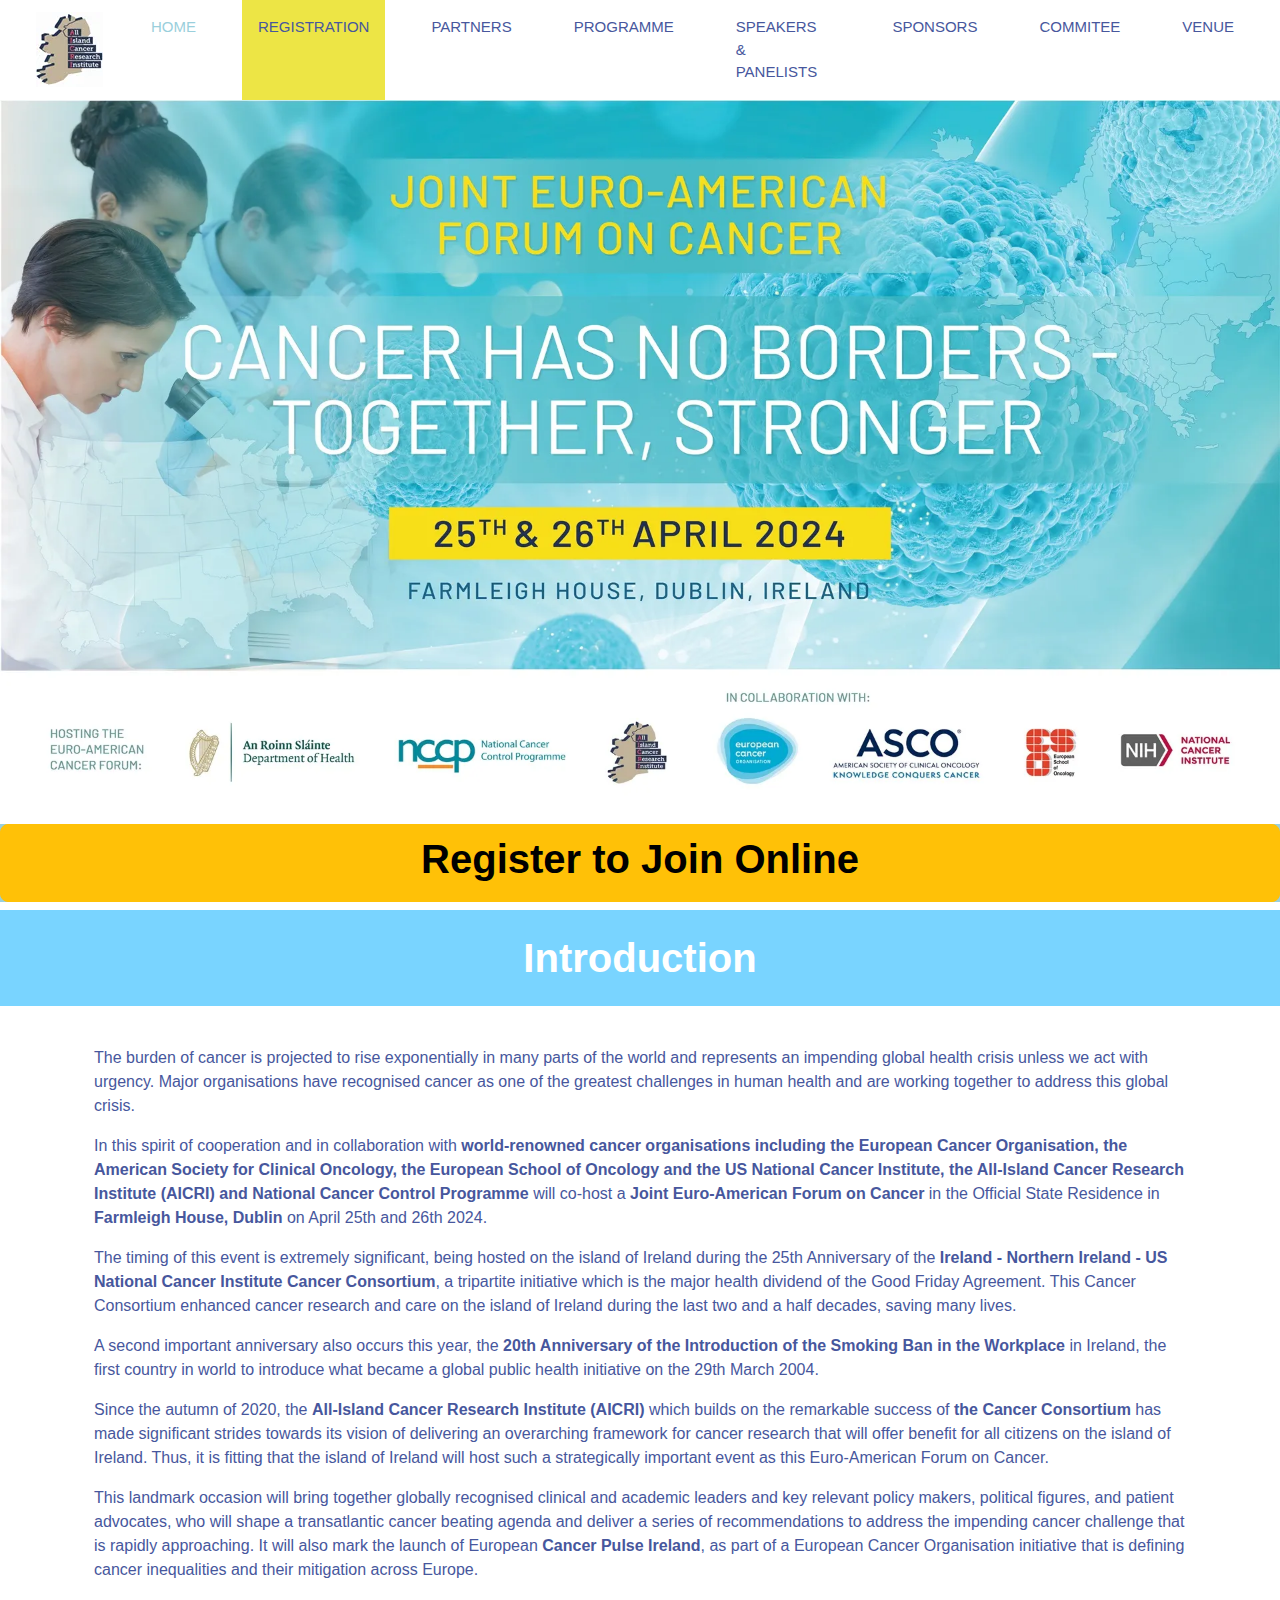
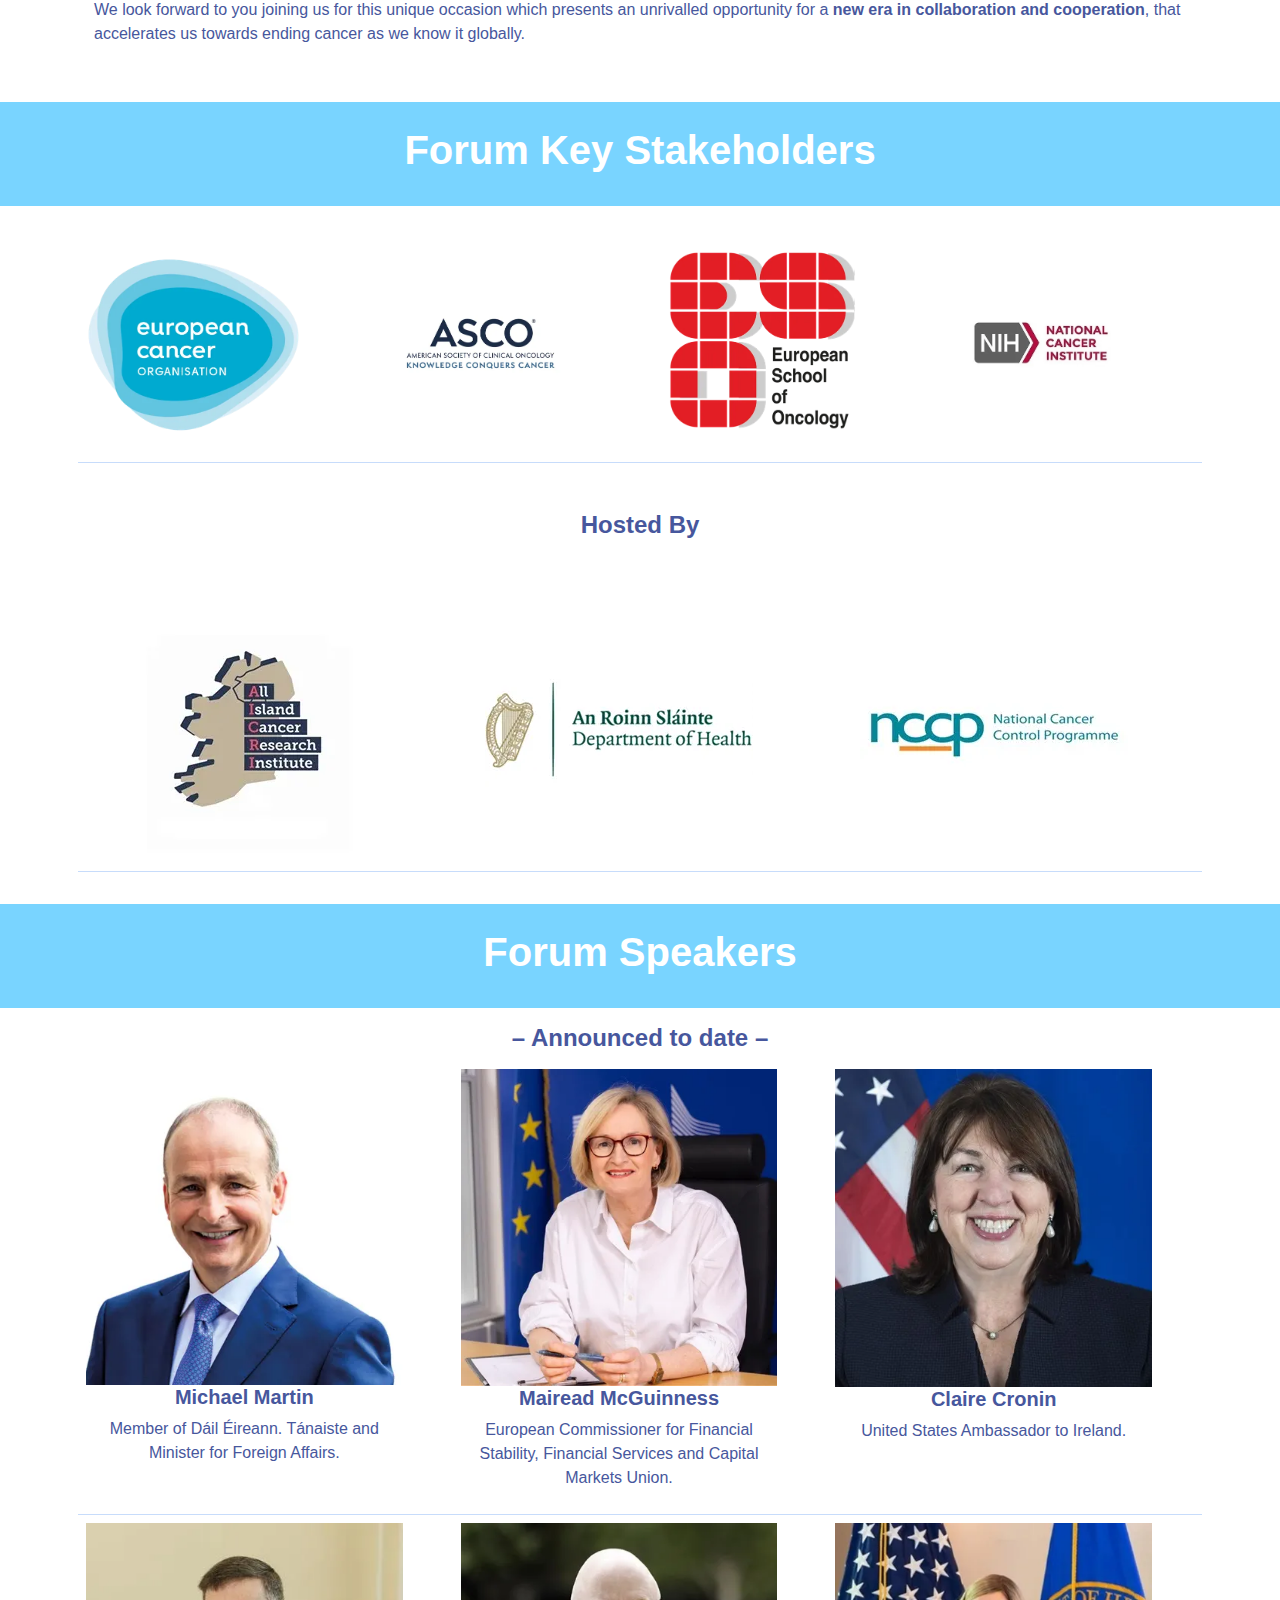
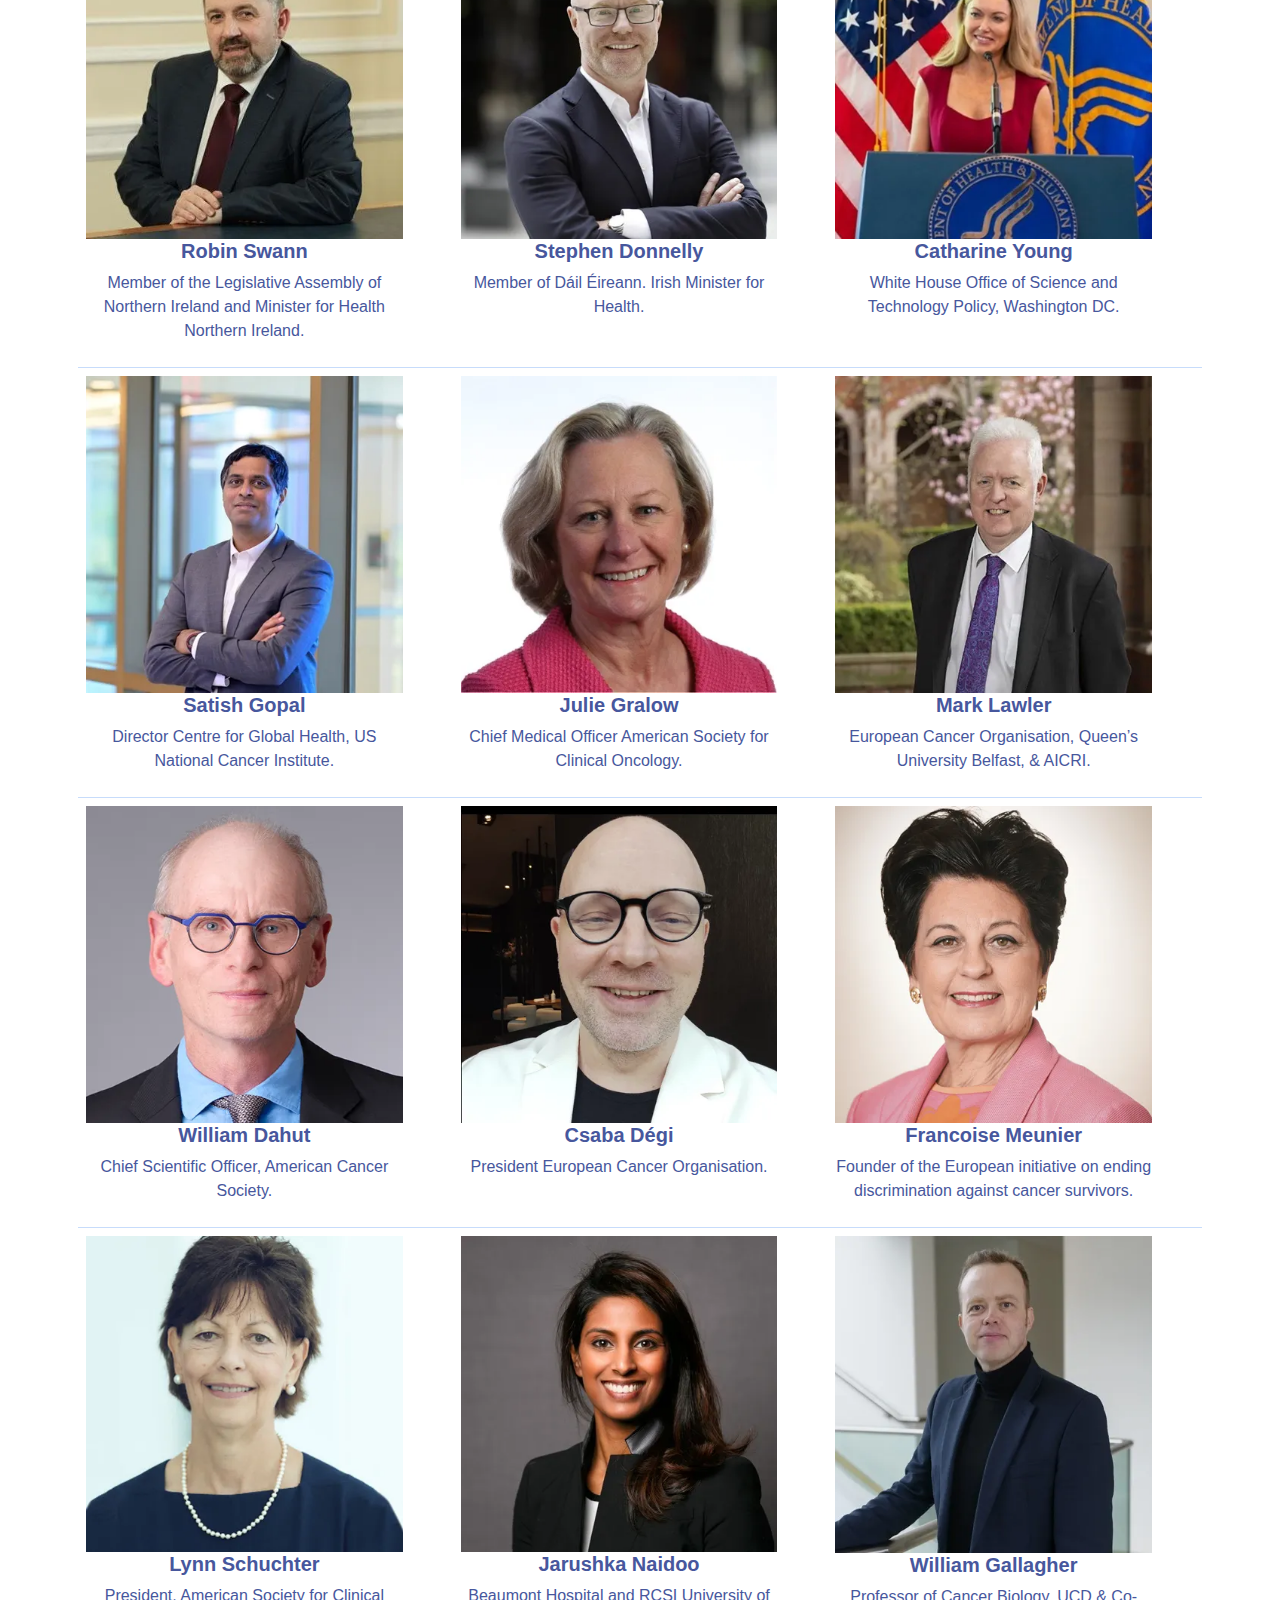
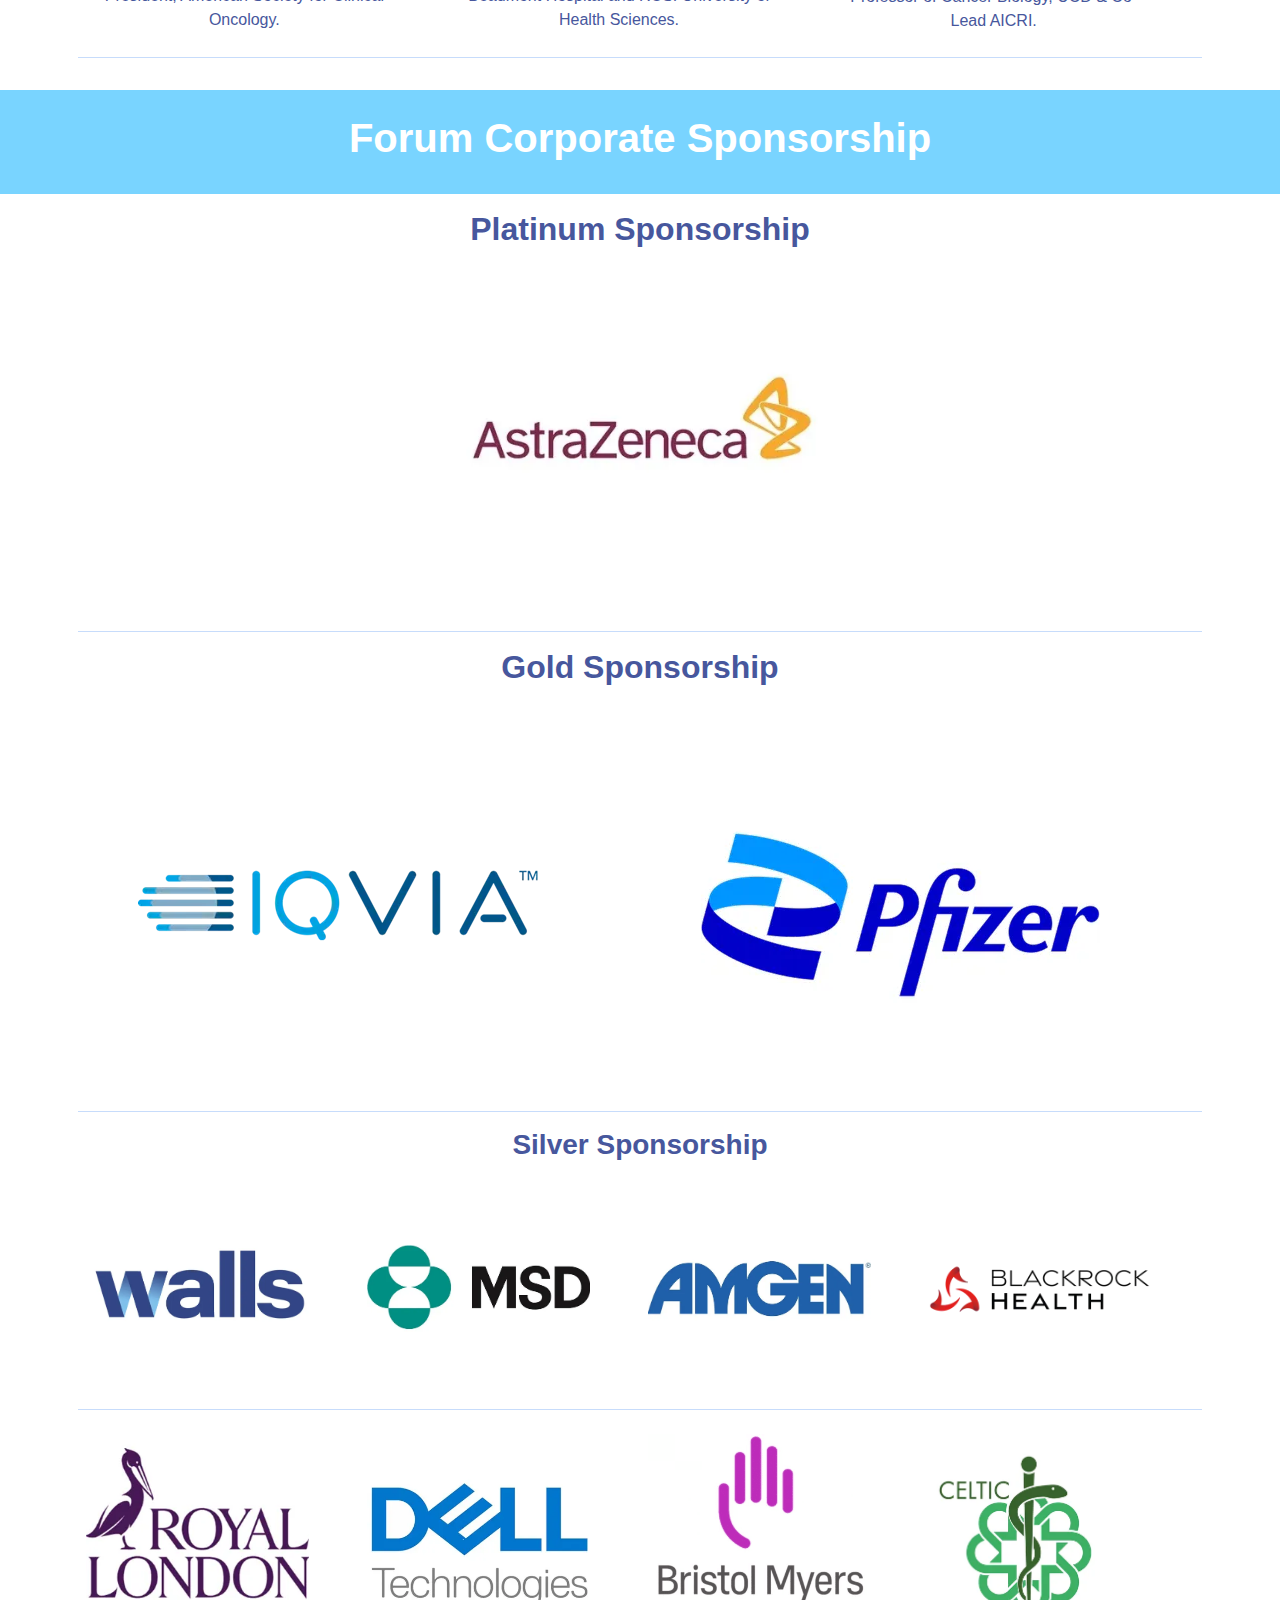
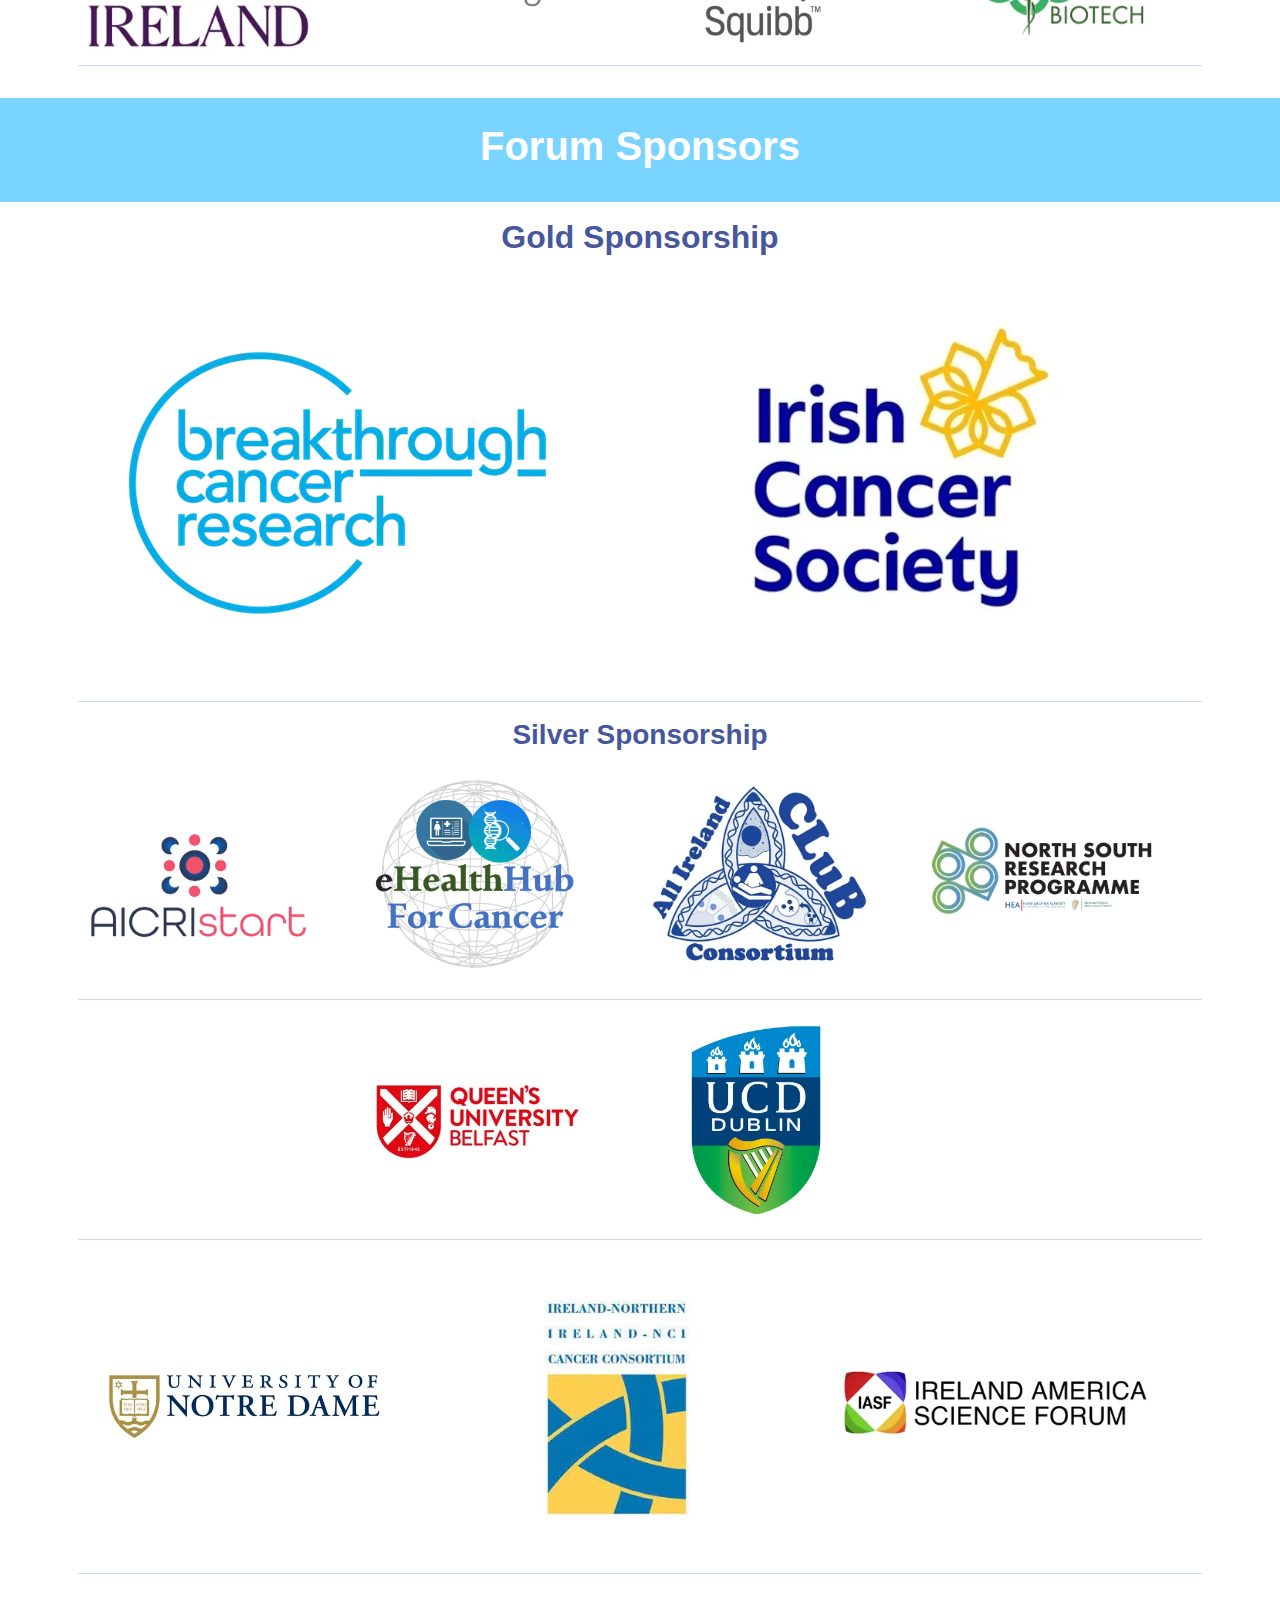
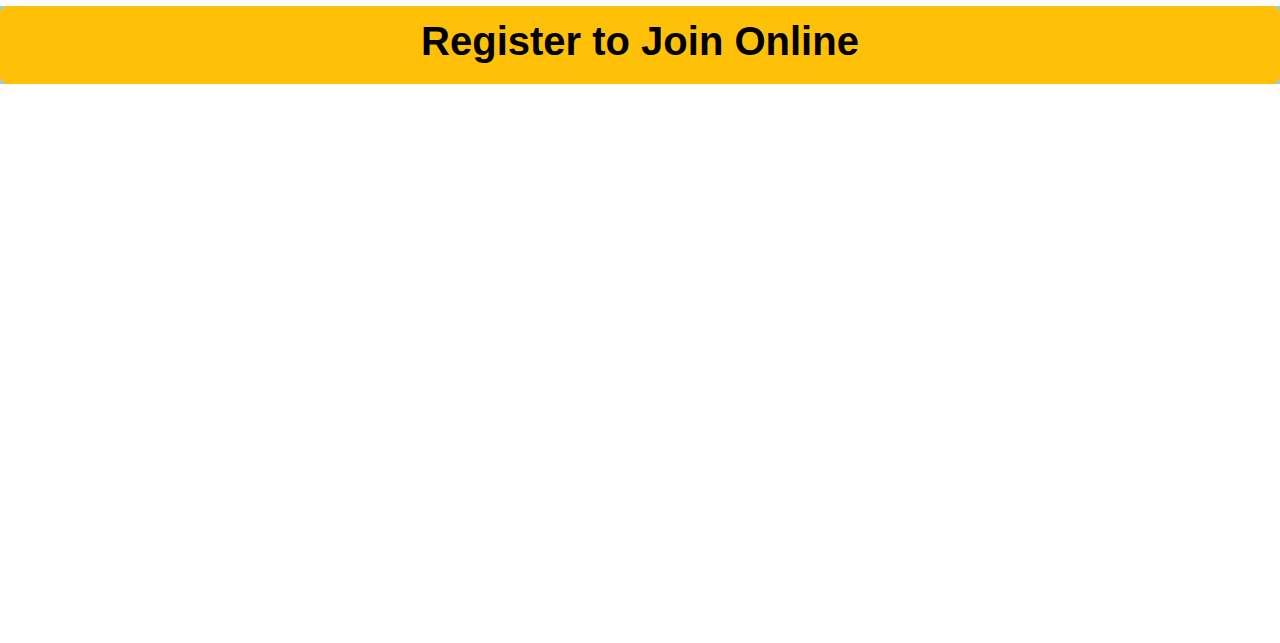
==== index.html @ d89524d8 "PJ - Commitee Page" ====
<!DOCTYPE html>
<html lang="en">

<head>
    <meta charset="utf-8">
    <title>JOINT EURO-AMERICAN FORUM ON CANCER</title>
    <meta content="width=device-width, initial-scale=1.0" name="viewport">
    <meta content="" name="keywords">
    <meta content="" name="description">

    <!-- Favicon -->
    <link href="./img/favicon.ico" rel="icon">

    <!-- Google Web Fonts -->
    <link rel="preconnect" href="https://fonts.googleapis.com">
    <link rel="preconnect" href="https://fonts.gstatic.com" crossorigin>
    <link href="https://fonts.googleapis.com/css2?family=Open+Sans:wght@400;500&family=Roboto:wght@500;700;900&display=swap" rel="stylesheet"> 

    <!-- Icon Font Stylesheet -->
    <link href="https://cdnjs.cloudflare.com/ajax/libs/font-awesome/5.10.0/css/all.min.css" rel="stylesheet">
    <link href="https://cdnjs.cloudflare.com/ajax/libs/font-awesome/6.5.1/css/all.min.css" rel="stylesheet">
    <link href="https://cdn.jsdelivr.net/npm/bootstrap-icons@1.4.1/font/bootstrap-icons.css" rel="stylesheet">

    <!-- Libraries Stylesheet -->
    <link href="./lib/animate/animate.min.css" rel="stylesheet">
    <link href="./lib/owlcarousel/assets/owl.carousel.min.css" rel="stylesheet">
    <link href="./lib/tempusdominus/css/tempusdominus-bootstrap-4.min.css" rel="stylesheet" />

    <!-- Customized Bootstrap Stylesheet -->
    <link href="./css/bootstrap.min.css" rel="stylesheet">

    <!-- Template Stylesheet -->
    <link href="./css/style.css" rel="stylesheet">

</head>

<body>
    <!-- Spinner Start -->
    <div id="spinner" class="show bg-white position-fixed translate-middle w-100 vh-100 top-50 start-50 d-flex align-items-center justify-content-center">
        <div class="spinner-grow text-primary" style="width: 3rem; height: 3rem;" role="status">
            <span class="sr-only barlow">Loading...</span>
        </div>
    </div>
    <!-- Spinner End -->

    <!-- Navbar Start -->
    <nav class="navbar navbar-expand-lg bg-white navbar-light sticky-top p-0">
        <a href="index.html" class="navbar-brand d-flex align-items-center px-lg-3 marginLeft">
            <img src="img/AICRI.webp" alt="LOGO">
        </a>
        <button type="button" class="navbar-toggler me-4" data-bs-toggle="collapse" data-bs-target="#navbarCollapse">
            <span class="navbar-toggler-icon"></span>
        </button>
        <div class="collapse navbar-collapse" id="navbarCollapse">
            <div class="navbar-nav ms-auto p-4 p-lg-0">
                <a href="#" class="nav-item nav-link p-3 active barlow">Home</a>
                <a href="./registration.html" class="nav-item nav-link p-3 barlow font_reg">Registration</a>
                <a href="./partners.html" class="nav-item nav-link p-3 barlow">Partners</a>
                <a href="./programme.html" class="nav-item nav-link p-3 barlow">Programme</a>
                <a href="./speakers.html" class="nav-item nav-link p-3 barlow">Speakers & Panelists</a>
                <a href="./sponsors.html" class="nav-item nav-link p-3 barlow">Sponsors</a>
                <a href="./commitee.html" class="nav-item nav-link p-3 barlow">Commitee</a>
                <a href="./venue.html" class="nav-item nav-link p-3 barlow">Venue</a>
            </div>
        </div>
    </nav>
    <!-- Navbar End -->


    <!-- Header Start -->
    <div class="container-fluid header bg-primary p-0 mb-2">
        <div class="row g-0 align-items-center flex-column-reverse flex-lg-row">
            <div class="col-lg-12">
                <img class="img-fluid" src="img/jeafoc_new.webp" alt="jeafoc" width="100%">
            </div>
            <a href="https://www.eventbrite.ie/e/the-joint-euro-american-forum-on-cancer-programme-online-25-26-april-tickets-871039120457" target="_blank" class="btn btn-warning btn-lg btn-reg"><h1 class="barlow font">Register to Join Online</h1></a>
        </div>
    </div>
    <!-- Header End -->

    <!-- Introduction Start -->
    <h1 class="text-center barlow sponsors pt-4 pb-4">Introduction</h1>
    <div class="container-fluid header p-2 mb-2">
        <div class="container header p-2">
            <div class="row g-0 align-items-center flex-column-reverse flex-lg-row">
                <div class="col-lg-12 intro">
                    <p class="barlow">The burden of cancer is projected to rise exponentially in many parts of the world and represents an impending global health crisis unless we act with urgency. Major organisations have recognised cancer as one of the greatest challenges in human health and are working together to address this global crisis.</p>
                    <p class="barlow">In this spirit of cooperation and in collaboration with <strong>world-renowned cancer organisations including the European Cancer Organisation, the American Society for Clinical Oncology, the European School of Oncology and the US National Cancer Institute, the All-Island Cancer Research Institute (AICRI) and National Cancer Control Programme</strong> will co-host a <strong>Joint Euro-American Forum on Cancer</strong>  in the Official State Residence in <strong>Farmleigh House, Dublin</strong> on April 25th and 26th 2024.</p>
                    <p class="barlow">The timing of this event is extremely significant, being hosted on the island of Ireland during the 25th Anniversary of the <strong>Ireland - Northern Ireland - US National Cancer Institute Cancer Consortium</strong>, a tripartite initiative which is the major health dividend of the Good Friday Agreement. This Cancer Consortium enhanced cancer research and care on the island of Ireland during the last two and a half decades, saving many lives.</p>
                    <p class="barlow">A second important anniversary also occurs this year, the <strong>20th Anniversary of the Introduction of the Smoking Ban in the Workplace </strong> in Ireland, the first country in world to introduce what became a global public health initiative on the 29th March 2004.</p>
                    <p class="barlow">Since the autumn of 2020, the <strong>All-Island Cancer Research Institute (AICRI)</strong> which builds on the remarkable success of <strong>the Cancer Consortium</strong> has made significant strides towards its vision of delivering an overarching framework for cancer research that will offer benefit for all citizens on the island of Ireland. Thus, it is fitting that the island of Ireland will host such a strategically important event as this Euro-American Forum on Cancer.</p>
                    <p class="barlow">This landmark occasion will bring together globally recognised clinical and academic leaders and key relevant policy makers, political figures, and patient advocates, who will shape a transatlantic cancer beating agenda and deliver a series of recommendations to address the impending cancer challenge that is rapidly approaching. It will also mark the launch of European <strong>Cancer Pulse Ireland</strong>, as part of a European Cancer Organisation initiative that is defining cancer inequalities and their mitigation across Europe.</p>
                    <p class="barlow">We look forward to you joining us for this unique occasion which presents an unrivalled opportunity for a <strong>new era in collaboration and cooperation</strong>, that accelerates us towards ending cancer as we know it globally.</p>
                </div>
            </div>
        </div>
    </div>
    <!-- Introduction End -->

    <!-- Key Stakeholders Start -->
    <div class="container-fluid header p-2 sponsors">
        <div class="row g-0 align-items-center flex-column-reverse flex-lg-row">
            <div class="col-lg-12 intro">
                <h1 class="text-center sponsors barlow">Forum Key Stakeholders</h1>
            </div>
        </div>
    </div>
    <div class="container-fluid header p-2">
        <div class="container header p-2">
            <table class="table table-responsive-stack" id="tableOne">
                <tbody>
                    <tr>
                        <td class="col-lg-3 paddingTableLeft">
        	                <img class="img-fluid mx-auto d-block" src="./img/eco_PP.webp" alt="ECO">
                        </td>
                        <td class="col-lg-3 paddingTableLeft">
	                        <img class="img-fluid mx-auto d-block" src="./img/ASCO_PP.webp" alt="ASCO">
                        </td>
                        <td class="col-lg-3 paddingTableLeft">
                        	<img class="img-fluid mx-auto d-block" src="./img/ESO_PP.webp" alt="ESO">
                        </td>
                        <td class="col-lg-3 paddingTableLeft">
                                <img class="img-fluid mx-auto d-block" src="./img/nci-logo_PP.webp" alt="NIH">
                        </td>
                    </tr>
                </tbody>
            </table>
            <h4 class="text-center barlow mt-5 mb-5">Hosted By</h4>
            <table class="table table-responsive-stack" id="tableOne">
                <tbody>
                    <tr>
                        <td class="col-lg-4 paddingTableLeft">
        	                <img class="img-fluid mx-auto d-block" src="./img/AICRI_HP.webp" alt="AICRI">
                        </td>
                        <td class="col-lg-4 paddingTableLeft">
	                        <img class="img-fluid mx-auto d-block" src="./img/doh_HP.webp" alt="ARS">
                        </td>
                        <td class="col-lg-4 paddingTableLeft">
                        	<img class="img-fluid mx-auto d-block" src="./img/nccp_logo_HP.webp" alt="NCCP">
                        </td>
                    </tr>
                </tbody>
            </table>
        </div>
    </div>
    <!-- Stakeholders End -->



    <!-- Speakers Start -->
    <div class="container-fluid header p-2 sponsors">
        <div class="row g-0 align-items-center flex-column-reverse flex-lg-row">
            <div class="col-lg-12 intro">
                <h1 class="text-center sponsors barlow">Forum Speakers</h1>
            </div>
        </div>
    </div>
    <div class="container-fluid header p-2">
        <div class="container header p-2">
            <h4 class="text-center barlow">– Announced to date –</h4>
            <table class="table table-responsive-stack" id="tableOne">
                <tbody>
                    <tr>
                        <td class="col-lg-3 paddingTableLeft">
        	                <img class="img-fluid mx-auto d-block" src="./img/Taoiseach_Michael_Martin.webp" alt="Michael Martin">
                            <h5 class="text-center barlow">Michael Martin</h5>
                            <p class="text-center barlow">Member of Dáil Éireann. Tánaiste and Minister for Foreign Affairs.</p>
                        </td>
                        <td class="col-lg-3 paddingTableLeft">
	                        <img class="img-fluid mx-auto d-block" src="./img/Mairead_McGuinness.webp" alt="Mairead McGuinness">
                            <h5 class="text-center barlow">Mairead McGuinness</h5>
                            <p class="text-center barlow">European Commissioner for Financial Stability, Financial Services and Capital Markets Union.</p>
                        </td>
                        <td class="col-lg-3 paddingTableLeft">
                            <img class="img-fluid mx-auto d-block" src="./img/ClaireCronin.webp" alt="Claire Cronin">
                            <h5 class="text-center barlow">Claire Cronin</h5>
                            <p class="text-center barlow">United States Ambassador to Ireland.</p>
                        </td>
                    </tr>
                    <tr>
                        <td class="col-lg-3 paddingTableLeft">
        	                <img class="img-fluid mx-auto d-block" src="./img/Robin_Swann.webp" alt="Robin Swann">
                            <h5 class="text-center barlow">Robin Swann</h5>
                            <p class="text-center barlow">Member of the Legislative Assembly of Northern Ireland and Minister for Health Northern Ireland.</p>
                        </td>
                        <td class="col-lg-3 paddingTableLeft">
	                        <img class="img-fluid mx-auto d-block" src="./img/Stephen_Donnelly.webp" alt="Stephen Donnelly">
                            <h5 class="text-center barlow">Stephen Donnelly</h5>
                            <p class="text-center barlow">Member of Dáil Éireann. Irish Minister for Health.</p>
                        </td>
                        <td class="col-lg-3 paddingTableLeft">
                            <img class="img-fluid mx-auto d-block" src="./img/catharine_young.webp" alt="catharine young">
                            <h5 class="text-center barlow">Catharine Young</h5>
                            <p class="text-center barlow">White House Office of Science and Technology Policy, Washington DC.</p>
                        </td>
                    </tr>
                    <tr>
                        <td class="col-lg-3 paddingTableLeft">
        	                <img class="img-fluid mx-auto d-block" src="./img/Satish_Gopal.webp" alt="Satish Gopal">
                            <h5 class="text-center barlow">Satish Gopal</h5>
                            <p class="text-center barlow">Director Centre for Global Health, US National Cancer Institute.</p>
                        </td>
                        <td class="col-lg-3 paddingTableLeft">
	                        <img class="img-fluid mx-auto d-block" src="./img/Julie_Gralow.webp" alt="Julie Gralow">
                            <h5 class="text-center barlow">Julie Gralow</h5>
                            <p class="text-center barlow">Chief Medical Officer American Society for Clinical Oncology.</p>
                        </td>
                        <td class="col-lg-3 paddingTableLeft">
                            <img class="img-fluid mx-auto d-block" src="./img/Mark_Lawler.webp" alt="Mark Lawler">
                            <h5 class="text-center barlow">Mark Lawler</h5>
                            <p class="text-center barlow">European Cancer Organisation, Queen’s University Belfast, & AICRI.</p>
                        </td>
                    </tr>
                    <tr>
                        <td class="col-lg-3 paddingTableLeft">
                            <img class="img-fluid mx-auto d-block" src="./img/BillDahut.webp" alt="Bill Dahut">
                            <h5 class="text-center barlow">William Dahut</h5>
                            <p class="text-center barlow">Chief Scientific Officer, American Cancer Society.</p>
                        </td>
                        <td class="col-lg-3 paddingTableLeft">
                            <img class="img-fluid mx-auto d-block" src="./img/Csaba_Degi.webp" alt="Csaba Degi">
                            <h5 class="text-center barlow">Csaba Dégi</h5>
                            <p class="text-center barlow">President European Cancer Organisation.</p>
                        </td>
                        <td class="col-lg-3 paddingTableLeft">
                            <img class="img-fluid mx-auto d-block" src="./img/FrancoiseMeunier.webp" alt="Francoise Meunier">
                            <h5 class="text-center barlow">Francoise Meunier</h5>
                            <p class="text-center barlow">Founder of the European initiative on ending discrimination against cancer survivors.</p>
                        </td>
                    </tr>
                    <tr>
                        <td class="col-lg-3 paddingTableLeft">
                            <img class="img-fluid mx-auto d-block" src="./img/Lynn_Schuchter.webp" alt="Lynn Schuchter">
                            <h5 class="text-center barlow">Lynn Schuchter</h5>
                            <p class="text-center barlow">President,  American Society for Clinical Oncology.</p>
                        </td>
                        <td class="col-lg-3 paddingTableLeft">
                            <img class="img-fluid mx-auto d-block" src="./img/Jarushka_Naidoo.webp" alt="JarushkaNaidoo">
                            <h5 class="text-center barlow">Jarushka Naidoo</h5>
                            <p class="text-center barlow">Beaumont Hospital and RCSI University of Health Sciences.</p>
                        </td>
                        <td class="col-lg-3 paddingTableLeft">
                            <img class="img-fluid mx-auto d-block" src="./img/William_Gallagher.webp" alt="Liam Gallagher">
                            <h5 class="text-center barlow">William Gallagher</h5>
                            <p class="text-center barlow">Professor of Cancer Biology, UCD & Co-Lead AICRI.</p>
                        </td>
                    </tr>
                </tbody>
            </table>
        </div>
    </div>
    <!-- Speakers End -->

     <!-- Sponsors Start -->
    <div class="container-fluid header p-2 sponsors">
        <div class="row g-0 align-items-center flex-column-reverse flex-lg-row">
            <div class="col-lg-12 intro">
                <h1 class="text-center sponsors barlow">Forum Corporate Sponsorship</h1>
            </div>
        </div>
    </div>
    <div class="container-fluid header p-2">
        <div class="container header p-2">
            <h2 class="barlow text-center">Platinum Sponsorship</h2>
            <table class="table table-responsive-stack" id="tableOne">
                <tbody>
                    <tr>
                        <td class="col-lg-4">
                        </td>
                        <td class="col-lg-4">
	                        <img class="img-fluid mx-auto d-block" src="./img/AZ.webp" alt="Astra">
                        </td>
                        <td class="col-lg-4">
                        </td>
                    </tr>
                </tbody>
            </table>
            <h2 class="barlow text-center">Gold Sponsorship</h2>
            <table class="table table-responsive-stack" id="tableOne">
                <tbody>
                    <tr>
                        <td class="col-lg-4 paddingTableLeft">
        	                <img class="img-fluid mx-auto d-block" src="./img/Iqvia_PP.webp" alt="IQVIA">
                        </td>
                        <td class="col-lg-4 paddingTableLeft">
	                        <img class="img-fluid mx-auto d-block" src="./img/Pfizer_SP.webp" alt="Pfizer">
                        </td>
                    </tr>
                </tbody>
            </table>
            <h3 class="barlow text-center">Silver Sponsorship</h3>
            <table class="table table-responsive-stack" id="tableOne">
                <tbody>
                    <tr>
                        <td class="col-lg-3 paddingTableLeft">
                        	<img class="img-fluid mx-auto d-block" src="./img/Walls.webp" alt="Walls">
                        </td>
                        <td class="col-lg-3 paddingTableLeft">
        	                <img class="img-fluid mx-auto d-block" src="./img/msd.webp" alt="MSD">
                        </td>
                        <td class="col-lg-3 paddingTableLeft">
	                        <img class="img-fluid mx-auto d-block" src="./img/Amgen_logo.webp" alt="Amgen">
                        </td>
                        <td class="col-lg-3 paddingTableLeft">
                        	<img class="img-fluid mx-auto d-block" src="./img/bh.webp" alt="Blackrock Health">
                        </td>
                    </tr>
                </tbody>
            </table>
            <table class="table table-responsive-stack" id="tableOne">
                <tbody>
                    <tr>
                        <td class="col-lg-3 paddingTableLeft">
	                        <img class="img-fluid mx-auto d-block" src="./img/RoyalLondonIrish.webp" alt="RLI">
                        </td>
                        <td class="col-lg-3 paddingTableLeft">
                        	<img class="img-fluid mx-auto d-block" src="./img/dell.webp" alt="dell">
                        </td>
                        <td class="col-lg-3 paddingTableLeft">
                        	<img class="img-fluid mx-auto d-block" src="./img/bms.webp" alt="Bristol Myers Squibb">
                        </td>
                        <td class="col-lg-3 paddingTableLeft">
                        	<img class="img-fluid mx-auto d-block" src="./img/Celtic_Biotech.webp" alt="Celtic Biotech">
                        </td>
                    </tr>
                </tbody>
            </table>
        </div>
    </div>
    <!-- Sponsors End -->

    <!-- Sponsors Start -->
    <div class="container-fluid header p-2 sponsors">
        <div class="row g-0 align-items-center flex-column-reverse flex-lg-row">
            <div class="col-lg-12 intro">
                <h1 class="text-center sponsors barlow">Forum Sponsors</h1>
            </div>
        </div>
    </div>
    <div class="container-fluid header p-2">
        <div class="container header p-2">
            <h2 class="barlow text-center">Gold Sponsorship</h2>
            <table class="table table-responsive-stack" id="tableOne">
                <tbody>
                    <tr>
                        <td class="col-lg-3 paddingTableLeft">
	                        <img class="img-fluid mx-auto d-block" src="./img/BCR.webp" alt="BCR">
                        </td>
                        <td class="col-lg-3 paddingTableLeft">
        	                <img class="img-fluid mx-auto d-block" src="./img/Irish_Cancer_Society.webp" alt="ICS">
                        </td>
                    </tr>
                </tbody>
            </table>
            <h3 class="barlow text-center">Silver Sponsorship</h3>
            <table class="table table-responsive-stack" id="tableOne">
                <tbody>
                    <tr>
                        <td class="col-lg-3 paddingTableLeft">
                        	<img class="img-fluid mx-auto d-block" src="./img/AICRIstart.webp" alt="AICRI Start">
                        </td>
                        <td class="col-lg-3 paddingTableLeft">
        	                <img class="img-fluid mx-auto d-block" src="./img/eHealthHub_logo.webp" alt="eHealth">
                        </td>
                        <td class="col-lg-3 paddingTableLeft">
	                        <img class="img-fluid mx-auto d-block" src="./img/AICC.webp" alt="AICC">
                        </td>
                        <td class="col-lg-3 paddingTableLeft">
	                        <img class="img-fluid mx-auto d-block" src="./img/NSRP_SP.webp" alt="NSRP">
                        </td>
                    </tr>
                    <tr>
                        <td class="col-lg-3 paddingTableLeft">
                        </td>
                        <td class="col-lg-3 paddingTableLeft">
                        	<img class="img-fluid mx-auto d-block" src="./img/QueensRedLogo_HP.webp" alt="QUB">
                        </td>
                        <td class="col-lg-3 paddingTableLeft">
        	                <img class="img-fluid mx-auto d-block" src="./img/UCD_SP.webp" alt="UCD">
                        </td>
                        <td class="col-lg-3 paddingTableLeft">
                        </td>
                    </tr>
                    <tr>
                        <td class="col-lg-3 paddingTableLeft">
        	                <img class="img-fluid mx-auto d-block" src="./img/UND.webp" alt="Notre Dame">
                        </td>
                        <td class="col-lg-3 paddingTableLeft">
                        	<img class="img-fluid mx-auto d-block" src="./img/INICC.webp" alt="INICC">
                        </td>
                        <td class="col-lg-3 paddingTableLeft">
        	                <img class="img-fluid mx-auto d-block" src="./img/IASF_2.webp" alt="IASF">
                        </td>
                    </tr>
                </tbody>
            </table>
        </div>
    </div>
    <!-- Sponsors End -->

    <!-- Registration Start -->
    <div class="container-fluid header bg-primary p-0 mb-2">
        <div class="row g-0 align-items-center flex-column-reverse flex-lg-row">
            <a href="https://www.eventbrite.ie/e/the-joint-euro-american-forum-on-cancer-programme-online-25-26-april-tickets-871039120457" target="_blank" class="btn btn-warning btn-lg btn-reg"><h1 class="barlow font">Register to Join Online</h1></a>
        </div>
    </div>
    <!-- Registration End -->

    <!-- Footer Start -->
    <div class="container-fluid bg-dark text-light footer pt-5 wow fadeIn" data-wow-delay="0.1s">
        <div class="container py-5">
            <div class="row g-5">
                <div class="col-lg-3 col-md-6 offset-md-1">
                    <h5 class="text-light mb-4 barlow">#CancerHasNoBorders</h5>
                    <p class="barlow text-justify">Field-leading US and European cancer practitioners, academic experts, policymakers, patient advocates and political figures will join together to advance a transatlantic beating cancer agenda.</p>
                </div>
                <div class="col-lg-3 col-md-6 offset-md-1">
                    <h5 class="text-light mb-4 barlow">Contact Us</h5>
                    <p class="mb-1 barlow">All-Island Cancer Research Institute</p>
                    <p class="mb-1 barlow">UCD Conway Institute</p>
                    <p class="mb-1 barlow">University College Dublin</p>
                    <p class="mb-1 barlow">Belfield Dublin 4</p>
                    <p class="mb-2 barlow">info@aicri.org</p>
                </div>
                <div class="col-lg-3 col-md-6 offset-md-1">
                    <h5 class="text-light mb-4 barlow">Links</h5>
                    <a class="btn btn-link barlow" href="./cookie-policy.html">Cookie Policy</a>
                </div>
            </div>
        </div>
        <div class="container">
            <p class="mb-1 barlow text-center">Please be aware in-person attendance is by invitation only and that online attendance details will be published closer to the event dates.</p>
            <div class="copyright row g-5">
                <div class="copyright col-md-6 barlow">© Copyright <script>document.write(new Date().getFullYear());</script> |   Joint Euro-American Forum on Cancer   |   All Rights Reserved | Created By <a href="https://piercej.com/" target="_blank"><span class="text-danger">PierceJ</span></a> </div>
                <div class="copyright col-md-6 social barlow">
                    <a href="https://twitter.com/AlCRIproject" target="_blank"><i class="fa-brands fa-square-x-twitter fa-3x"></i></a>
                    <a href="https://www.youtube.com/channel/UCuQaP9iTX-3xZ9wi5QXRgJA/videos" target="_blank"><i class="fa-brands fa-square-youtube fa-3x"></i></a>
                </div>
            </div>
        </div>
    </div>
    <!-- Footer End -->


    <!-- Back to Top -->
    <a href="#" class="btn btn-lg btn-primary btn-lg-square rounded-circle back-to-top"><i class="bi bi-arrow-up"></i></a>


    <!-- JavaScript Libraries -->
    <script src="https://code.jquery.com/jquery-3.4.1.min.js"></script>
    <script src="https://cdn.jsdelivr.net/npm/bootstrap@5.0.0/dist/js/bootstrap.bundle.min.js"></script>
    <script src="lib/wow/wow.min.js"></script>
    <script src="lib/easing/easing.min.js"></script>
    <script src="lib/waypoints/waypoints.min.js"></script>
    <script src="lib/counterup/counterup.min.js"></script>
    <script src="lib/owlcarousel/owl.carousel.min.js"></script>
    <script src="lib/tempusdominus/js/moment.min.js"></script>
    <script src="lib/tempusdominus/js/moment-timezone.min.js"></script>
    <script src="lib/tempusdominus/js/tempusdominus-bootstrap-4.min.js"></script>

    <!-- Template Javascript -->
    <script src="js/main.js"></script>
</body>

</html>
---- css/style.css ----
/********** Template CSS **********/
:root {
    --primary: #9ACFDC;
    --light: #EFF5FF;
    --dark: #47579D;
}

.fw-medium {
    font-weight: 500 !important;
}

.fw-bold {
    font-weight: 700 !important;
}

.fw-black {
    font-weight: 900 !important;
}

.font {
    color: #000000;
}

.font_reg {
    background-color: #EDE545 !important;
}

.register {
    position: fixed;
    display: none;
    right: 100px;
    bottom: 45px;
    z-index: 99;
}

.back-to-top {
    position: fixed;
    display: none;
    right: 45px;
    bottom: 45px;
    z-index: 99;
}


/*** Spinner ***/
#spinner {
    opacity: 0;
    visibility: hidden;
    transition: opacity .5s ease-out, visibility 0s linear .5s;
    z-index: 99999;
}

#spinner.show {
    transition: opacity .5s ease-out, visibility 0s linear 0s;
    visibility: visible;
    opacity: 1;
}

/* Button */
.btn-reg {
    padding: 10px !important;
}
/*** Navbar ***/
.navbar .dropdown-toggle::after {
    border: none;
    content: "\f107";
    font-family: "Font Awesome 5 Free";
    font-weight: 900;
    vertical-align: middle;
    margin-left: 8px;
}

.navbar .navbar-nav .nav-link {
    margin-right: 30px;
    padding: 25px 0;
    color: #FFFFFF;
    font-size: 15px;
    font-weight: 500;
    text-transform: uppercase;
    outline: none;
}

.navbar .navbar-nav .nav-link:hover,
.navbar .navbar-nav .nav-link.active {
    color: var(--primary);
}

@media (max-width: 991.98px) {
    .navbar .navbar-nav .nav-link  {
        margin-right: 0;
        padding: 10px 0;
    }

    .navbar .navbar-nav {
        border-top: 1px solid #EEEEEE;
    }
}

.navbar .navbar-brand,
.navbar a.btn {
    height: 75px;
}

.navbar .navbar-nav .nav-link {
    color: var(--dark);
    font-weight: 500;
}

.navbar.sticky-top {
    top: -100px;
    transition: .5s;
}

@media (min-width: 992px) {
    .navbar .nav-item .dropdown-menu {
        display: block;
        border: none;
        margin-top: 0;
        top: 150%;
        opacity: 0;
        visibility: hidden;
        transition: .5s;
    }

    .navbar .nav-item:hover .dropdown-menu {
        top: 100%;
        visibility: visible;
        transition: .5s;
        opacity: 1;
    }
}


/*** Header ***/
.header-carousel .owl-carousel-text {
    position: absolute;
    width: 100%;
    height: 100%;
    padding: 3rem;
    top: 0;
    left: 0;
    display: flex;
    align-items: center;
    justify-content: center;
    text-shadow: 0 0 30px rgba(0, 0, 0, .1);
}

.header-carousel .owl-nav {
    position: absolute;
    width: 200px;
    height: 45px;
    bottom: 30px;
    left: 50%;
    transform: translateX(-50%);
    display: flex;
    justify-content: space-between;
}

.header-carousel .owl-nav .owl-prev,
.header-carousel .owl-nav .owl-next {
    width: 45px;
    height: 45px;
    display: flex;
    align-items: center;
    justify-content: center;
    color: #FFFFFF;
    background: transparent;
    border: 1px solid #FFFFFF;
    border-radius: 45px;
    font-size: 22px;
    transition: .5s;
}

.header-carousel .owl-nav .owl-prev:hover,
.header-carousel .owl-nav .owl-next:hover {
    background: var(--primary);
    border-color: var(--primary);
}

.header-carousel .owl-dots {
    position: absolute;
    height: 45px;
    bottom: 30px;
    left: 50%;
    transform: translateX(-50%);
    display: flex;
    align-items: center;
    justify-content: center;
}

.header-carousel .owl-dot {
    position: relative;
    display: inline-block;
    margin: 0 5px;
    width: 15px;
    height: 15px;
    background: transparent;
    border: 1px solid #FFFFFF;
    border-radius: 15px;
    transition: .5s;
}

.header-carousel .owl-dot::after {
    position: absolute;
    content: "";
    width: 5px;
    height: 5px;
    top: 4px;
    left: 4px;
    background: #FFFFFF;
    border-radius: 5px;
}

.header-carousel .owl-dot.active {
    background: var(--primary);
    border-color: var(--primary);
}

.page-header {
    background: url(../img/header-page.webp) top center no-repeat;
    background-size: cover;
    text-shadow: 0 0 30px rgba(0, 0, 0, .1);
}

.breadcrumb-item + .breadcrumb-item::before {
    color: var(--light);
}


/*** Service ***/
.service-item {
    transition: .5s;
}

.service-item:hover {
    margin-top: -10px;
    box-shadow: 0 .5rem 1.5rem rgba(0, 0, 0, .08);
}

.service-item .btn {
    width: 40px;
    height: 40px;
    display: inline-flex;
    align-items: center;
    background: #FFFFFF;
    border-radius: 40px;
    white-space: nowrap;
    overflow: hidden;
    transition: .5s;
}

.service-item:hover .btn {
    width: 140px;
}


/*** Feature ***/
@media (min-width: 992px) {
    .container.feature {
        max-width: 100% !important;
    }

    .feature-text  {
        padding-left: calc(((100% - 960px) / 2) + .75rem);
    }
}

@media (min-width: 1200px) {
    .feature-text  {
        padding-left: calc(((100% - 1140px) / 2) + .75rem);
    }
}

@media (min-width: 1400px) {
    .feature-text  {
        padding-left: calc(((100% - 1320px) / 2) + .75rem);
    }
}


/*** Team ***/
.team-item img {
    position: relative;
    top: 0;
    transition: .5s;
}

.team-item:hover img {
    top: -30px;
}

.team-item .team-text {
    position: relative;
    height: 100px;
    transition: .5s;
}

.team-item:hover .team-text {
    margin-top: -60px;
    height: 160px;
}

.team-item .team-text .team-social {
    opacity: 0;
    transition: .5s;
}

.team-item:hover .team-text .team-social {
    opacity: 1;
}

.team-item .team-social .btn {
    display: inline-flex;
    color: var(--primary);
    background: #FFFFFF;
    border-radius: 40px;
}

.team-item .team-social .btn:hover {
    color: #FFFFFF;
    background: var(--primary);
}


/*** Appointment ***/
.bootstrap-datetimepicker-widget.bottom {
    top: auto !important;
}

.bootstrap-datetimepicker-widget .table * {
    border-bottom-width: 0px;
}

.bootstrap-datetimepicker-widget .table th {
    font-weight: 500;
}

.bootstrap-datetimepicker-widget.dropdown-menu {
    padding: 10px;
    border-radius: 2px;
}

.bootstrap-datetimepicker-widget table td.active,
.bootstrap-datetimepicker-widget table td.active:hover {
    background: var(--primary);
}

.bootstrap-datetimepicker-widget table td.today::before {
    border-bottom-color: var(--primary);
}


/*** Testimonial ***/
.testimonial-carousel::before {
    position: absolute;
    content: "";
    top: 0;
    left: 0;
    height: 100%;
    width: 0;
    background: linear-gradient(to right, rgba(255, 255, 255, 1) 0%, rgba(255, 255, 255, 0) 100%);
    z-index: 1;
}

.testimonial-carousel::after {
    position: absolute;
    content: "";
    top: 0;
    right: 0;
    height: 100%;
    width: 0;
    background: linear-gradient(to left, rgba(255, 255, 255, 1) 0%, rgba(255, 255, 255, 0) 100%);
    z-index: 1;
}

@media (min-width: 768px) {
    .testimonial-carousel::before,
    .testimonial-carousel::after {
        width: 200px;
    }
}

@media (min-width: 992px) {
    .testimonial-carousel::before,
    .testimonial-carousel::after {
        width: 300px;
    }
}

.testimonial-carousel .owl-item .testimonial-text {
    background: var(--light);
    transform: scale(.8);
    transition: .5s;
}

.testimonial-carousel .owl-item.center .testimonial-text {
    background: var(--primary);
    transform: scale(1);
}

.testimonial-carousel .owl-item .testimonial-text *,
.testimonial-carousel .owl-item .testimonial-item img {
    transition: .5s;
}

.testimonial-carousel .owl-item.center .testimonial-text * {
    color: var(--light) !important;
}

.testimonial-carousel .owl-item.center .testimonial-item img {
    background: var(--primary) !important;
} 

.testimonial-carousel .owl-nav {
    position: absolute;
    width: 350px;
    top: 15px;
    left: 50%;
    transform: translateX(-50%);
    display: flex;
    justify-content: space-between;
    opacity: 0;
    transition: .5s;
    z-index: 1;
}

.testimonial-carousel:hover .owl-nav {
    width: 300px;
    opacity: 1;
}

.testimonial-carousel .owl-nav .owl-prev,
.testimonial-carousel .owl-nav .owl-next {
    position: relative;
    color: var(--primary);
    font-size: 45px;
    transition: .5s;
}

.testimonial-carousel .owl-nav .owl-prev:hover,
.testimonial-carousel .owl-nav .owl-next:hover {
    color: var(--dark);
}


/*** Footer ***/
.footer .btn.btn-social {
    margin-right: 5px;
    width: 35px;
    height: 35px;
    display: flex;
    align-items: center;
    justify-content: center;
    color: var(--light);
    border: 1px solid #FFFFFF;
    transition: .3s;
}

.footer .btn.btn-social:hover {
    color: var(--primary);
}

.footer .btn.btn-link {
    display: block;
    margin-bottom: 5px;
    padding: 0;
    text-align: left;
    color: #FFFFFF;
    font-size: 15px;
    font-weight: normal;
    text-transform: capitalize;
    transition: .3s;
}

.footer .btn.btn-link::before {
    position: relative;
    content: "\f105";
    font-family: "Font Awesome 5 Free";
    font-weight: 900;
    margin-right: 10px;
}

.footer .btn.btn-link:hover {
    color: var(--primary);
    letter-spacing: 1px;
    box-shadow: none;
}

.footer .copyright {
    padding: 25px 0;
    font-size: 15px;
    border-top: 1px solid rgba(256, 256, 256, .1);
}

.footer .copyright a {
    color: var(--light);
}

.footer .copyright a:hover {
    color: var(--primary);
}

.social {
    text-align: right;
}

/** Sponsors **/
#sponsorsGold {
    background-color: #D4AF37;
    padding: 20px;
    color: #EEEEEE;
}

#gold {
    color: #EEEEEE;
}

#sponsorsSilver {
    background-color: #a9b0b4;
    padding: 20px;
}

#silver {
    color: #000000;
}

#sponsorsBronze {
    background-color: #cd7f32;
    padding: 20px;
}

#bronze {
    color: #000000;
}

/* Introduction */
.intro {
    padding: 1em;
}

/* Venue */
/* Set the image-container as a relative positioned element */
.image-container {
    position: relative;
    display: inline-block;
}
  
  /* Style the image */
.image-container img {
    display: block;
    width: 100%;
}
  
  /* Style the overlay-text */
.overlay-text {
    position: absolute;
    top: 25%; /* Adjust this value to vertically center the text */
    left: 50%; /* Adjust this value to horizontally center the text */
    transform: translate(-50%, -50%); /* Center the text precisely */
    background-color: #000000; /* Set the background color with some transparency */
    color: #fff; /* Set the text color */
    padding: 10px 20px; /* Add some padding to the text */
    font-size: 20px; /* Adjust the font size */
    opacity: 0.75;
}

.heading-text {
    position: absolute;
    top: 5%; /* Adjust this value to vertically center the text */
    left: 50%; /* Adjust this value to horizontally center the text */
    transform: translate(-50%, -50%); /* Center the text precisely */
    color: #fff; /* Set the text color */
    padding: 10px 20px; /* Add some padding to the text */
    font-size: 20px; /* Adjust the font size */
}

.paragraph-text {
    position: absolute;
    top: 35%; /* Adjust this value to vertically center the text */
    left: 50%; /* Adjust this value to horizontally center the text */
    transform: translate(-50%, -50%); /* Center the text precisely */
    color: #fff; /* Set the text color */
    background-color: #000000; /* Set the background color with some transparency */
    padding: 10px 20px; /* Add some padding to the text */
    font-size: 20px; /* Adjust the font size */
    opacity: 0.5;
}

.arrow-text {
    position: absolute;
    top: 45%; /* Adjust this value to vertically center the text */
    left: 50%; /* Adjust this value to horizontally center the text */
    transform: translate(-50%, -50%); /* Center the text precisely */
    color: #fff; /* Set the text color */
    background-color: #000000; /* Set the background color with some transparency */
    padding: 10px 20px; /* Add some padding to the text */
    font-size: 20px; /* Adjust the font size */
}

.venue {
    color: #fff;
}

.sponsors {
    background-color: #79d4ff; 
    color: #fff !important;
}

.marginLeft {
    margin-left: 20px;
}

/* Responsive Behaviour */

@media only screen and (min-width: 1900px) {
    .mobile {
        display:none !important;
    }
    .paddingTop {
        padding-top: 0em;
    }

    .topMarginMob {
        margin-top: 0em;
    }

    .marginTop {
        margin-top: 2em;
    }

    .marginLeftSP {
        margin-left: 10em !important;
    }

    .marginLeftSP {
        margin-left: 2em !important;
    }

    .marginBottom {
        margin-bottom: 26px;
    }

    .marginTopFourth {
        margin-top: .5em !important;
    }

    .marginLeft_HP {
        margin-left: 25em;
    }
} 
@media only screen and (max-width: 1901px) {
    .full {
        display:none !important;
    }
    .paddingTop {
        padding-top: 1em;
    }

    .topMarginMob {
        margin-top: 2em;
    }

    .marginLeftSP {
        margin-left: 0em;
    }

    .marginLeftSP {
        margin-left: 0em;
    }

    .marginTopThird {
        margin-top: 2em !important;
    }
    
    .marginTop {
        margin-top: 2em;
    }

    .marginLeft_HP {
        margin-left: 7em;
    }
}

@media only screen and (min-width: 350px) { /*mobile */
    .marginMobile {
        margin-top: 2em !important;
    }
}

.barlow {
    font-family:'Gill Sans', 'Gill Sans MT', Calibri, 'Trebuchet MS', sans-serif ;
}

.marginTopSP {
    margin-top: 2em;
}

.marginUCD {
    margin-top: 0em;
}

/* Custom style */
.accordion-button::after {
    background-image: url("data:image/svg+xml,%3csvg viewBox='0 0 16 16' fill='%23333' xmlns='http://www.w3.org/2000/svg'%3e%3cpath fill-rule='evenodd' d='M8 0a1 1 0 0 1 1 1v6h6a1 1 0 1 1 0 2H9v6a1 1 0 1 1-2 0V9H1a1 1 0 0 1 0-2h6V1a1 1 0 0 1 1-1z' clip-rule='evenodd'/%3e%3c/svg%3e");
    transform: scale(.7) !important;
}

.accordion-button:not(.collapsed)::after {
    background-image: url("data:image/svg+xml,%3csvg viewBox='0 0 16 16' fill='%23333' xmlns='http://www.w3.org/2000/svg'%3e%3cpath fill-rule='evenodd' d='M0 8a1 1 0 0 1 1-1h14a1 1 0 1 1 0 2H1a1 1 0 0 1-1-1z' clip-rule='evenodd'/%3e%3c/svg%3e");
}

.barlowBtn {
    font-size: 1.5rem;
    font-weight: 700;
}

.table {
    --bs-table-striped-bg: #91D5DE !important;
}

.img-cover{
    object-fit: cover;
    object-position: center;
  }

.btn.btn-primary:active {
    background-color: #47579D !important;
    color: #ffffff !important;
}

.btn.btn-primary:hover {
    background-color: #47579D !important;
    color: #ffffff !important;
}

.backgroundSpeakers {
    background-color: #91D5DE !important;
    color: #ffffff;
}

.btn.btn-primary {
    background-color: #ffffff !important;
    color: #79d4ff !important;
}

.time {
    width: 15%;
}

.paddingTableLeft {
    padding-right: 50px !important;
}

.paddingTableRight {
    padding-left: 50px !important;
}

/* Table(s) */
.table-responsive-stack tr {
    display: -webkit-box;
    display: -ms-flexbox;
    display: flex;
    -webkit-box-orient: horizontal;
    -webkit-box-direction: normal;
        -ms-flex-direction: row;
            flex-direction: row;
  }
  
  
  .table-responsive-stack td,
  .table-responsive-stack th {
     display:block;
  /*      
     flex-grow | flex-shrink | flex-basis   */
     -ms-flex: 1 1 auto;
      flex: 1 1 auto;
  }
  
  .table-responsive-stack .table-responsive-stack-thead {
     font-weight: bold;
  }
  
  @media screen and (max-width: 768px) {
     .table-responsive-stack tr {
        -webkit-box-orient: vertical;
        -webkit-box-direction: normal;
            -ms-flex-direction: column;
                flex-direction: column;
        border-bottom: 3px solid #ccc;
        display:block;
        
     }
     /*  IE9 FIX   */
     .table-responsive-stack td {
        float: left\9;
        width:100%;
     }

     .paddingTableLeft {
        padding-right: 0px !important;
    }
    
    .paddingTableRight {
        padding-left: 0px !important;
    }
  }
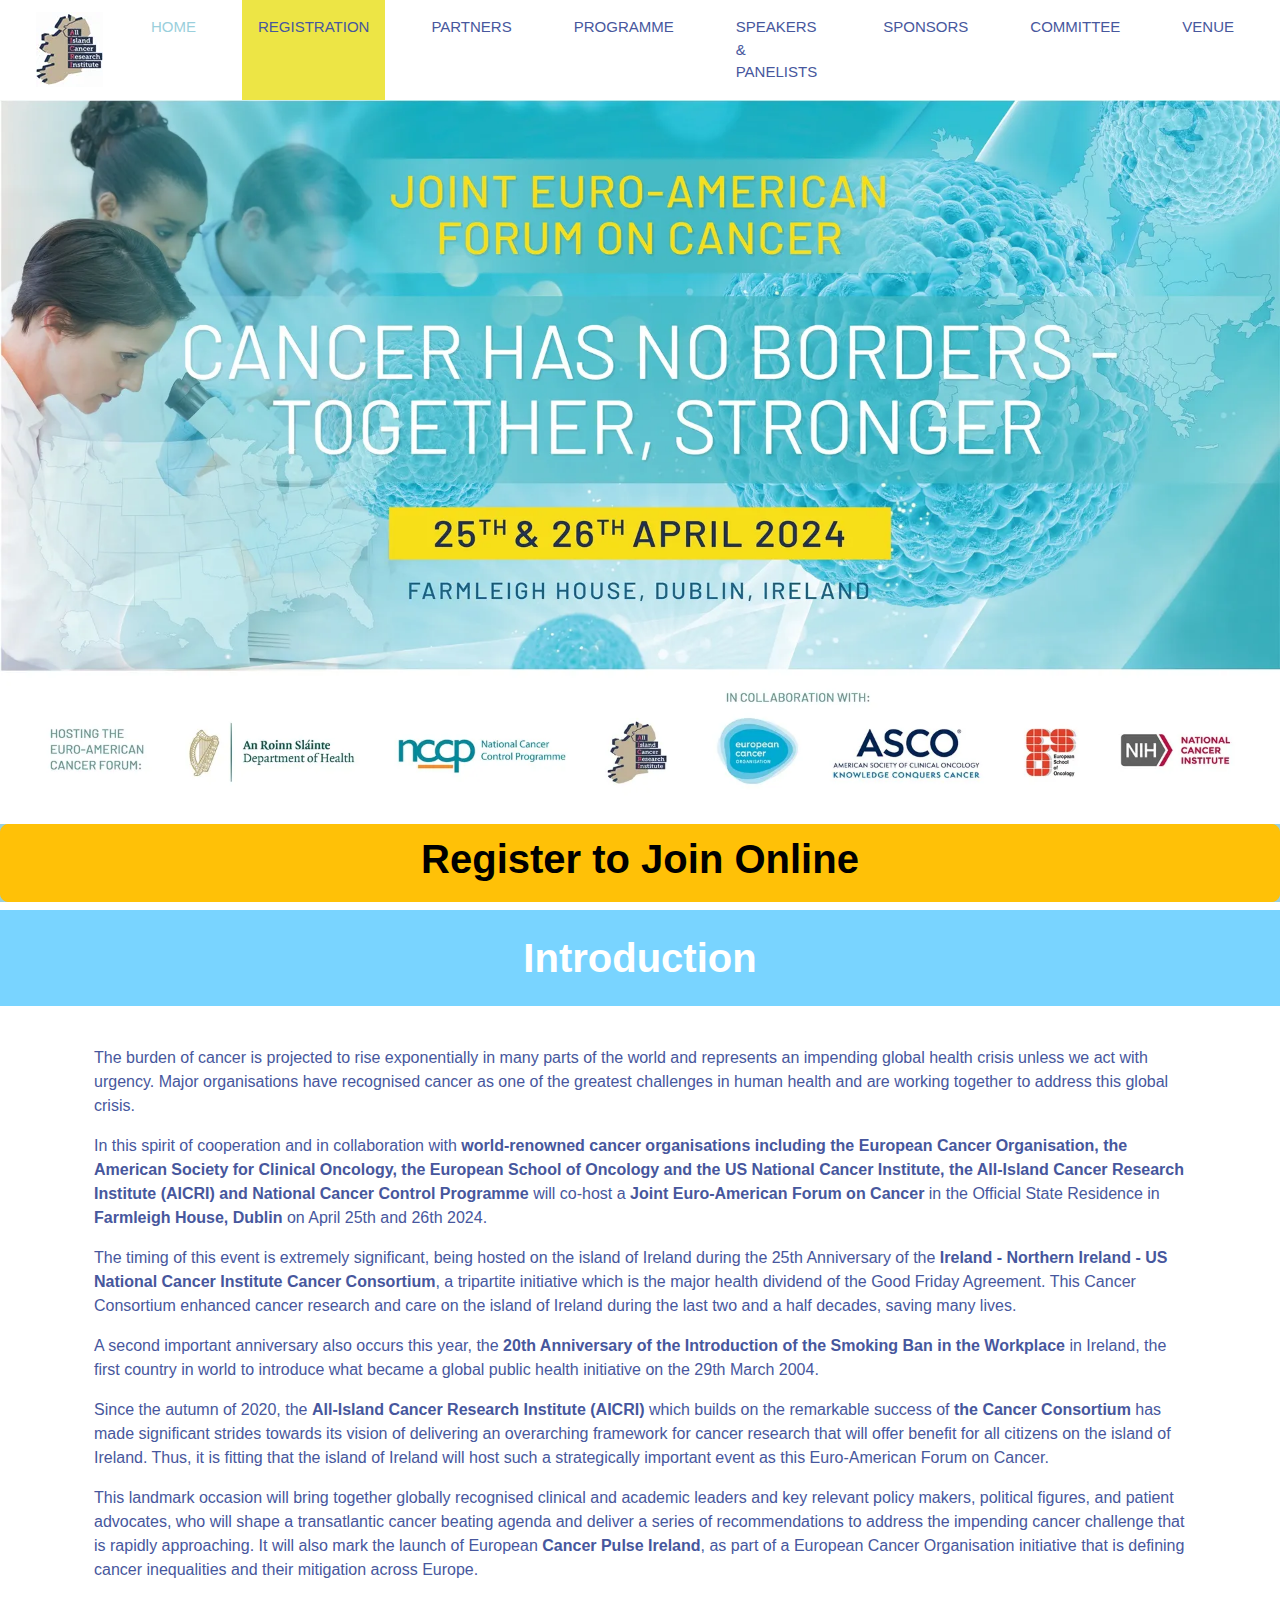
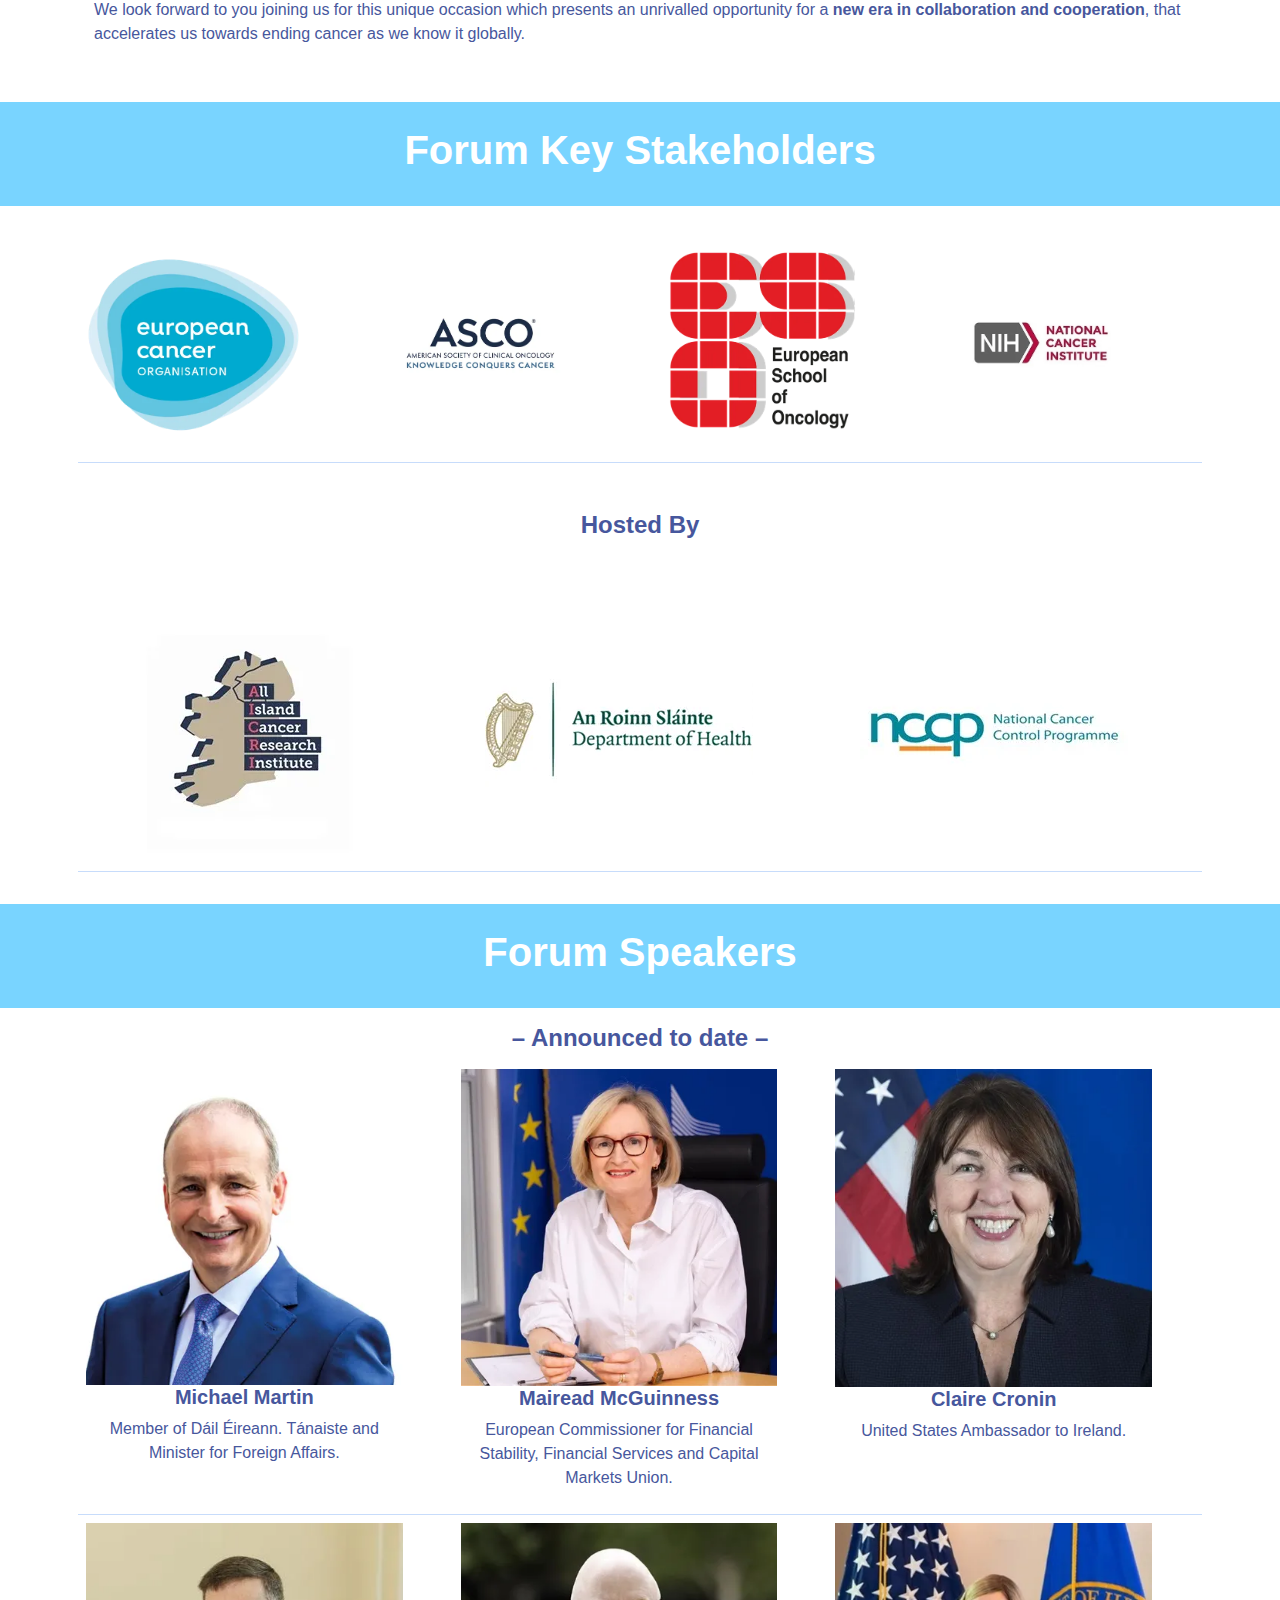
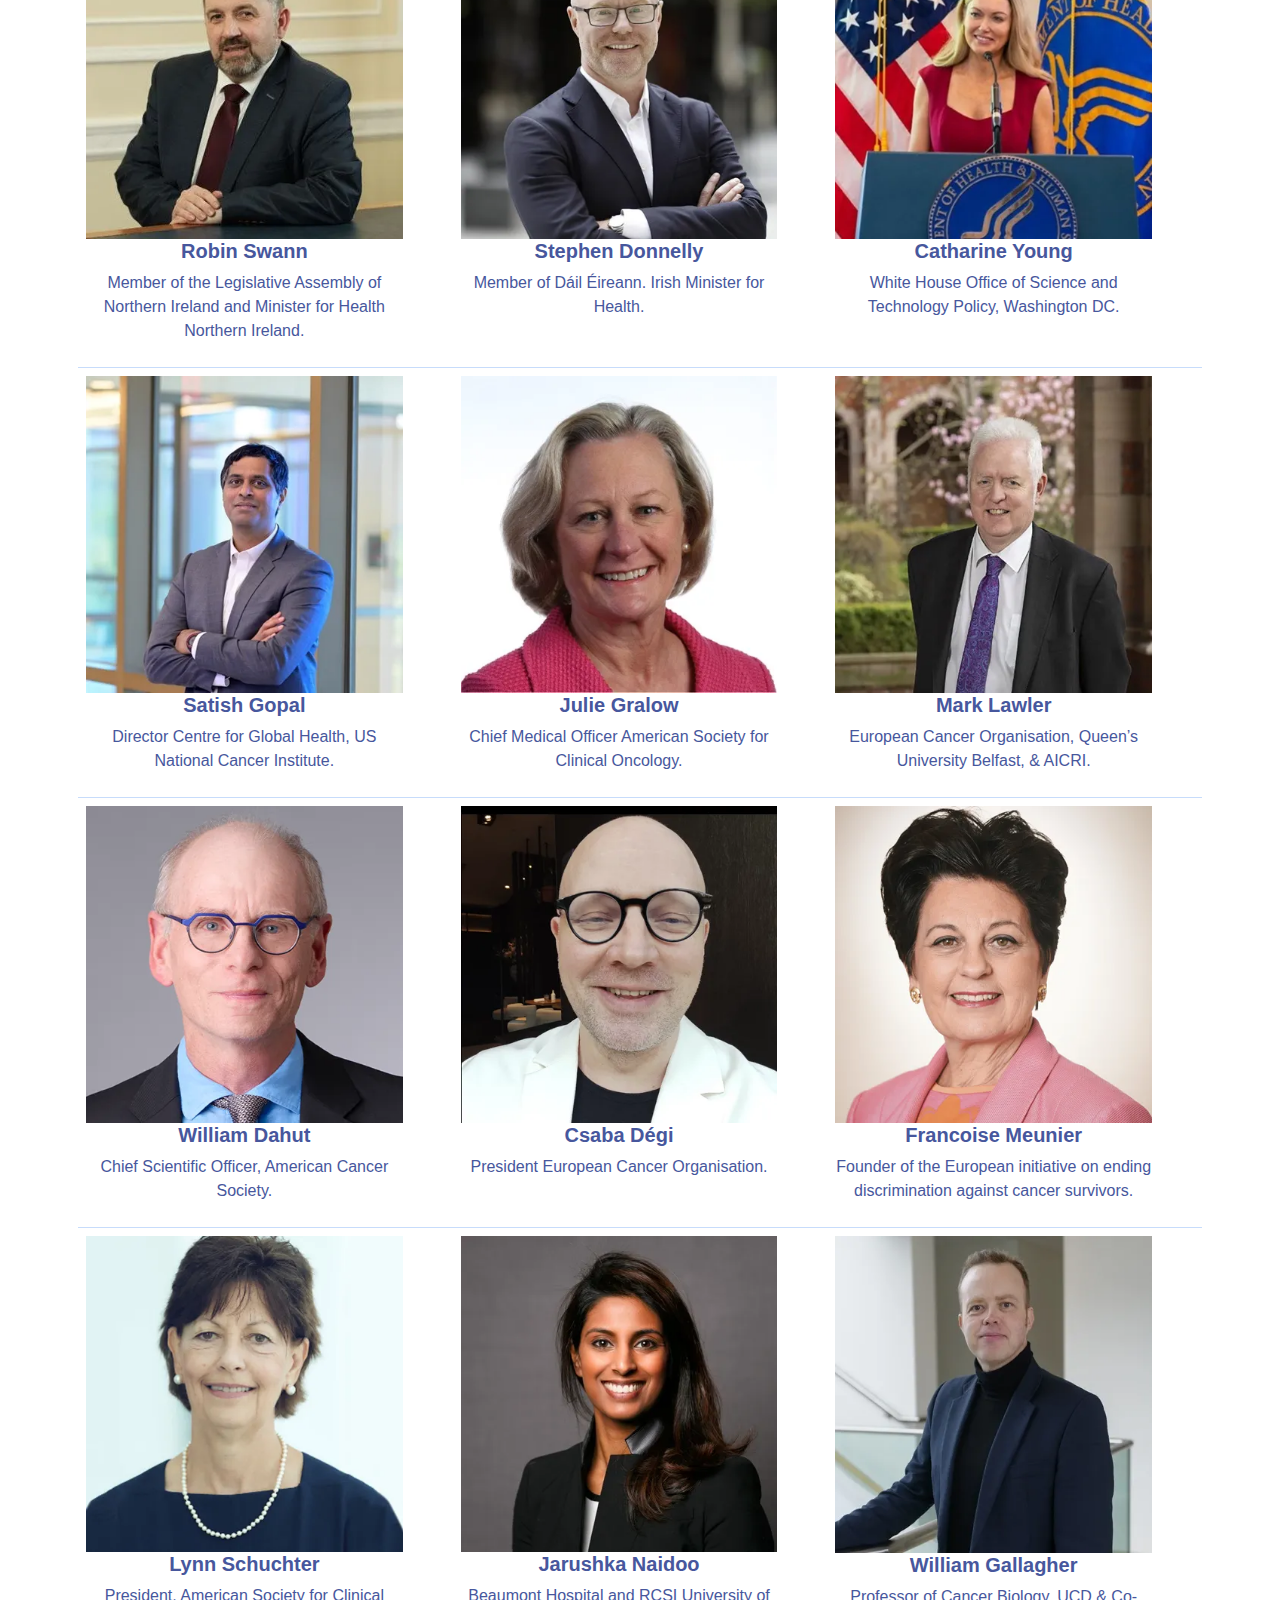
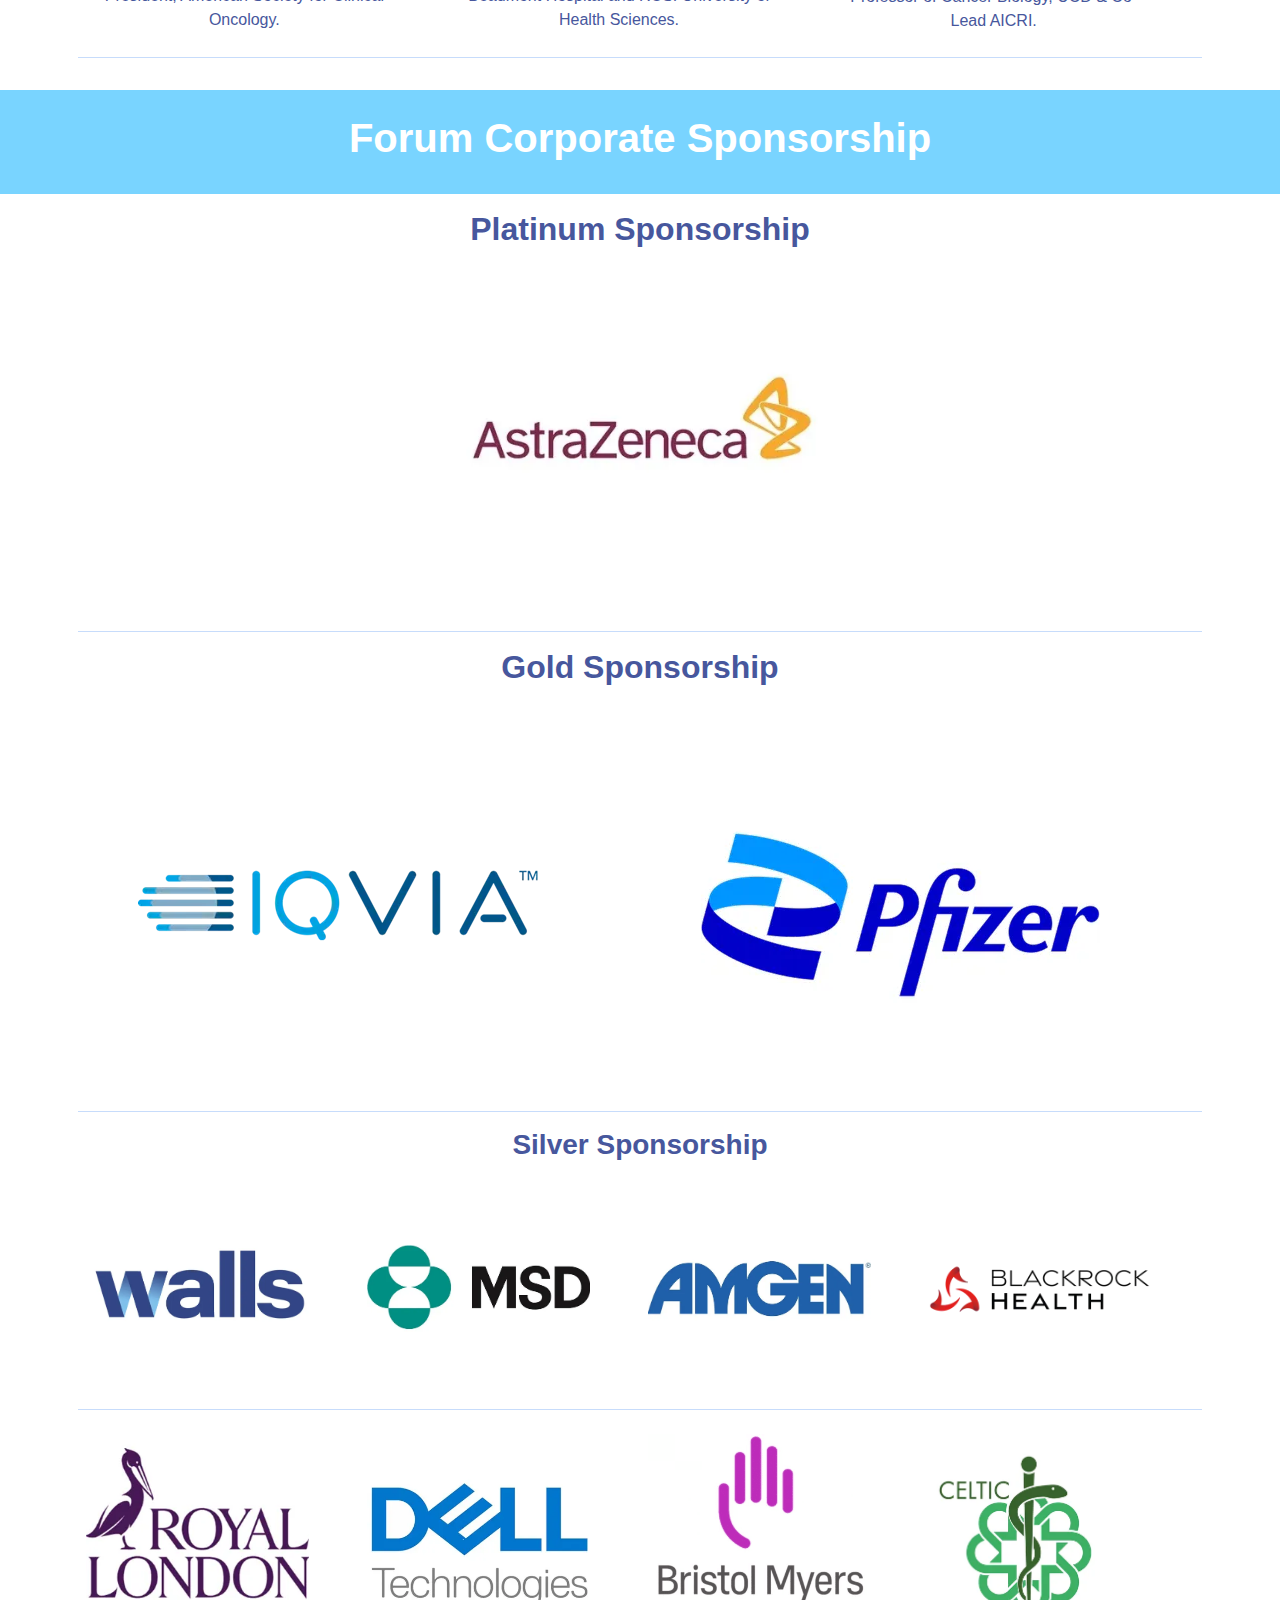
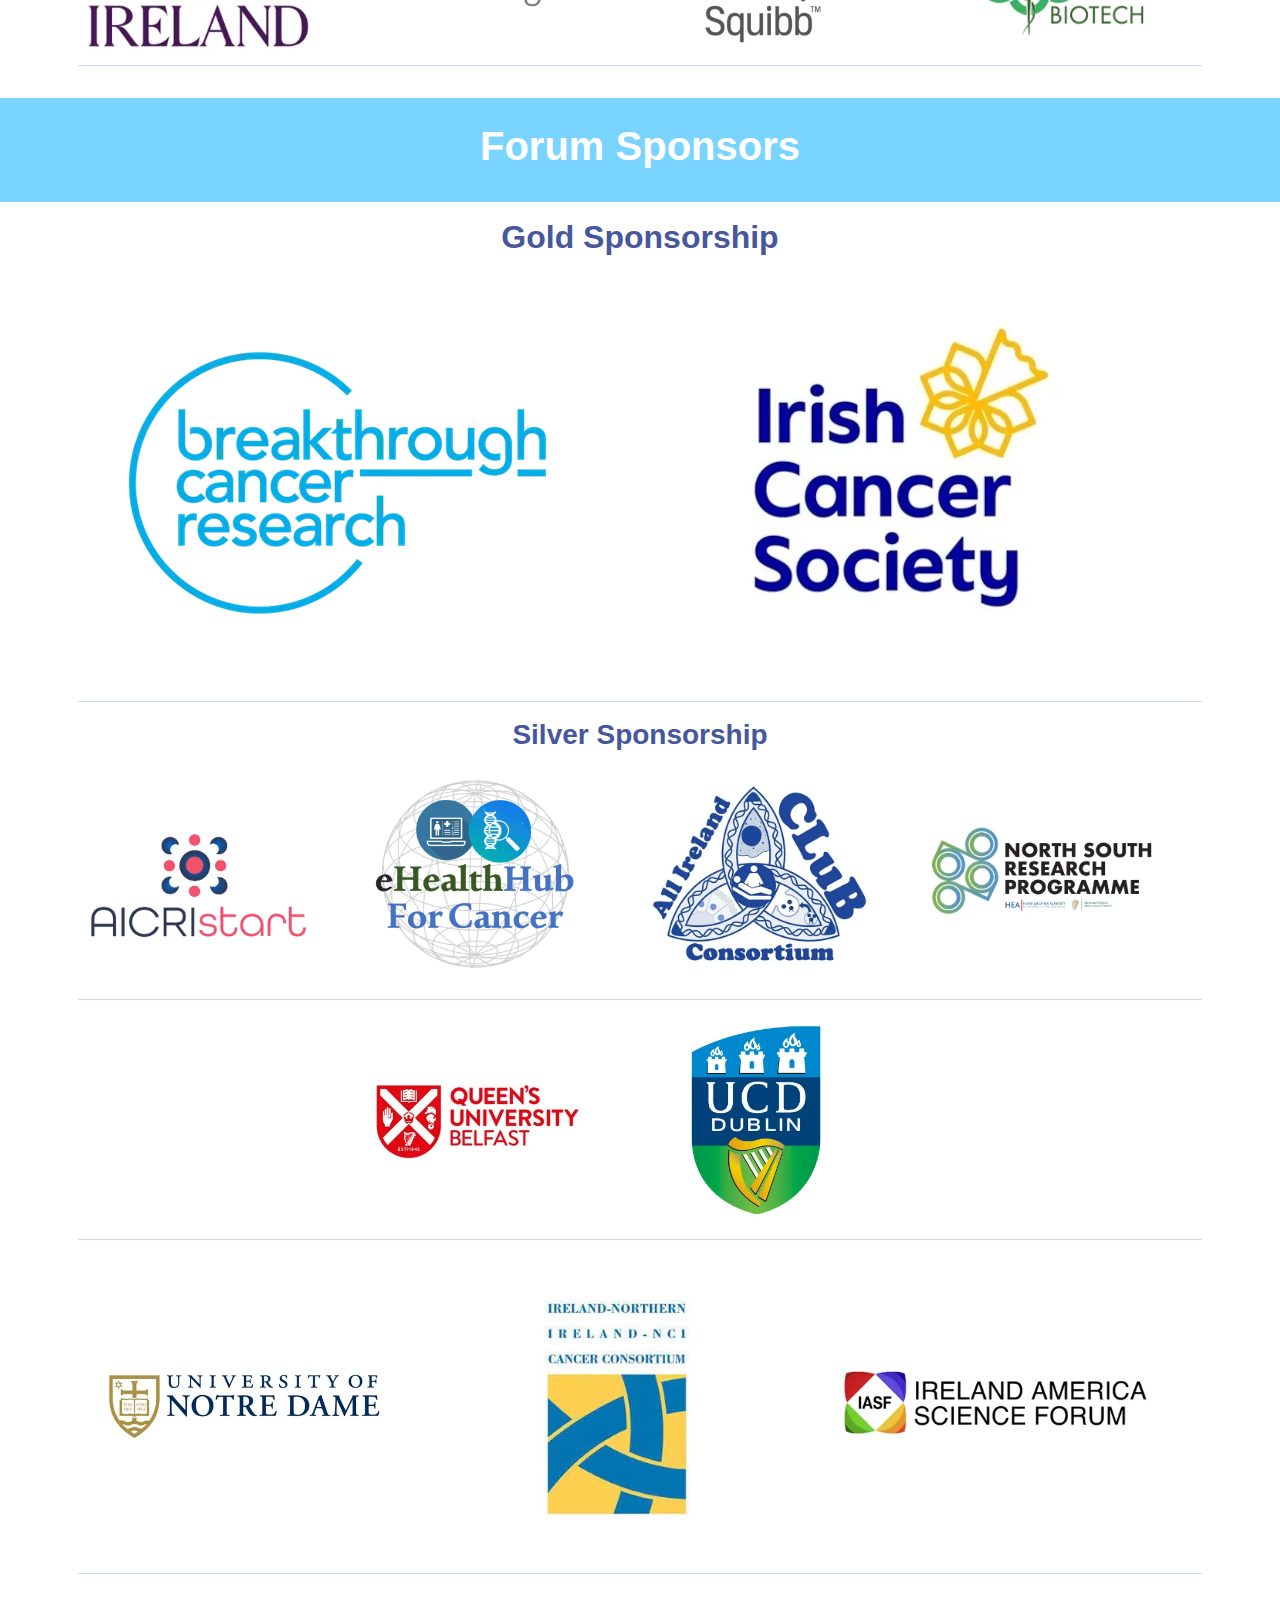
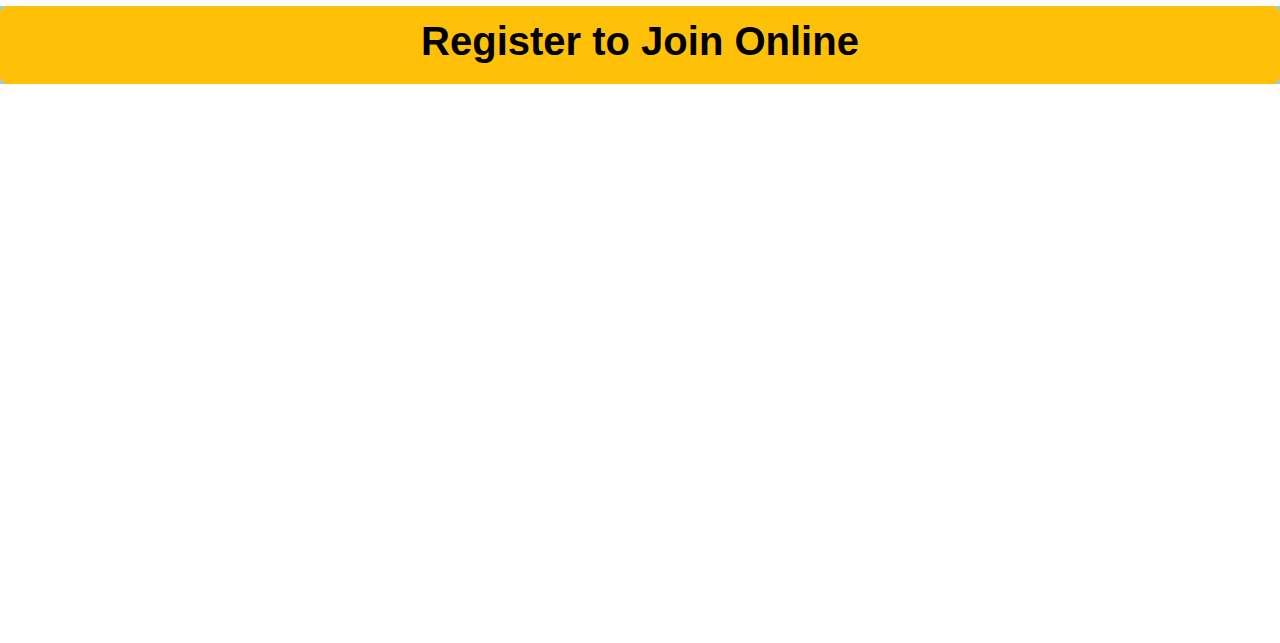
==== commit 78d3dc7b: "PJ - Committee Update" ====
--- a/index.html
+++ b/index.html
@@ -59,7 +59,7 @@
                 <a href="./programme.html" class="nav-item nav-link p-3 barlow">Programme</a>
                 <a href="./speakers.html" class="nav-item nav-link p-3 barlow">Speakers & Panelists</a>
                 <a href="./sponsors.html" class="nav-item nav-link p-3 barlow">Sponsors</a>
-                <a href="./commitee.html" class="nav-item nav-link p-3 barlow">Commitee</a>
+                <a href="./committee.html" class="nav-item nav-link p-3 barlow">committee</a>
                 <a href="./venue.html" class="nav-item nav-link p-3 barlow">Venue</a>
             </div>
         </div>
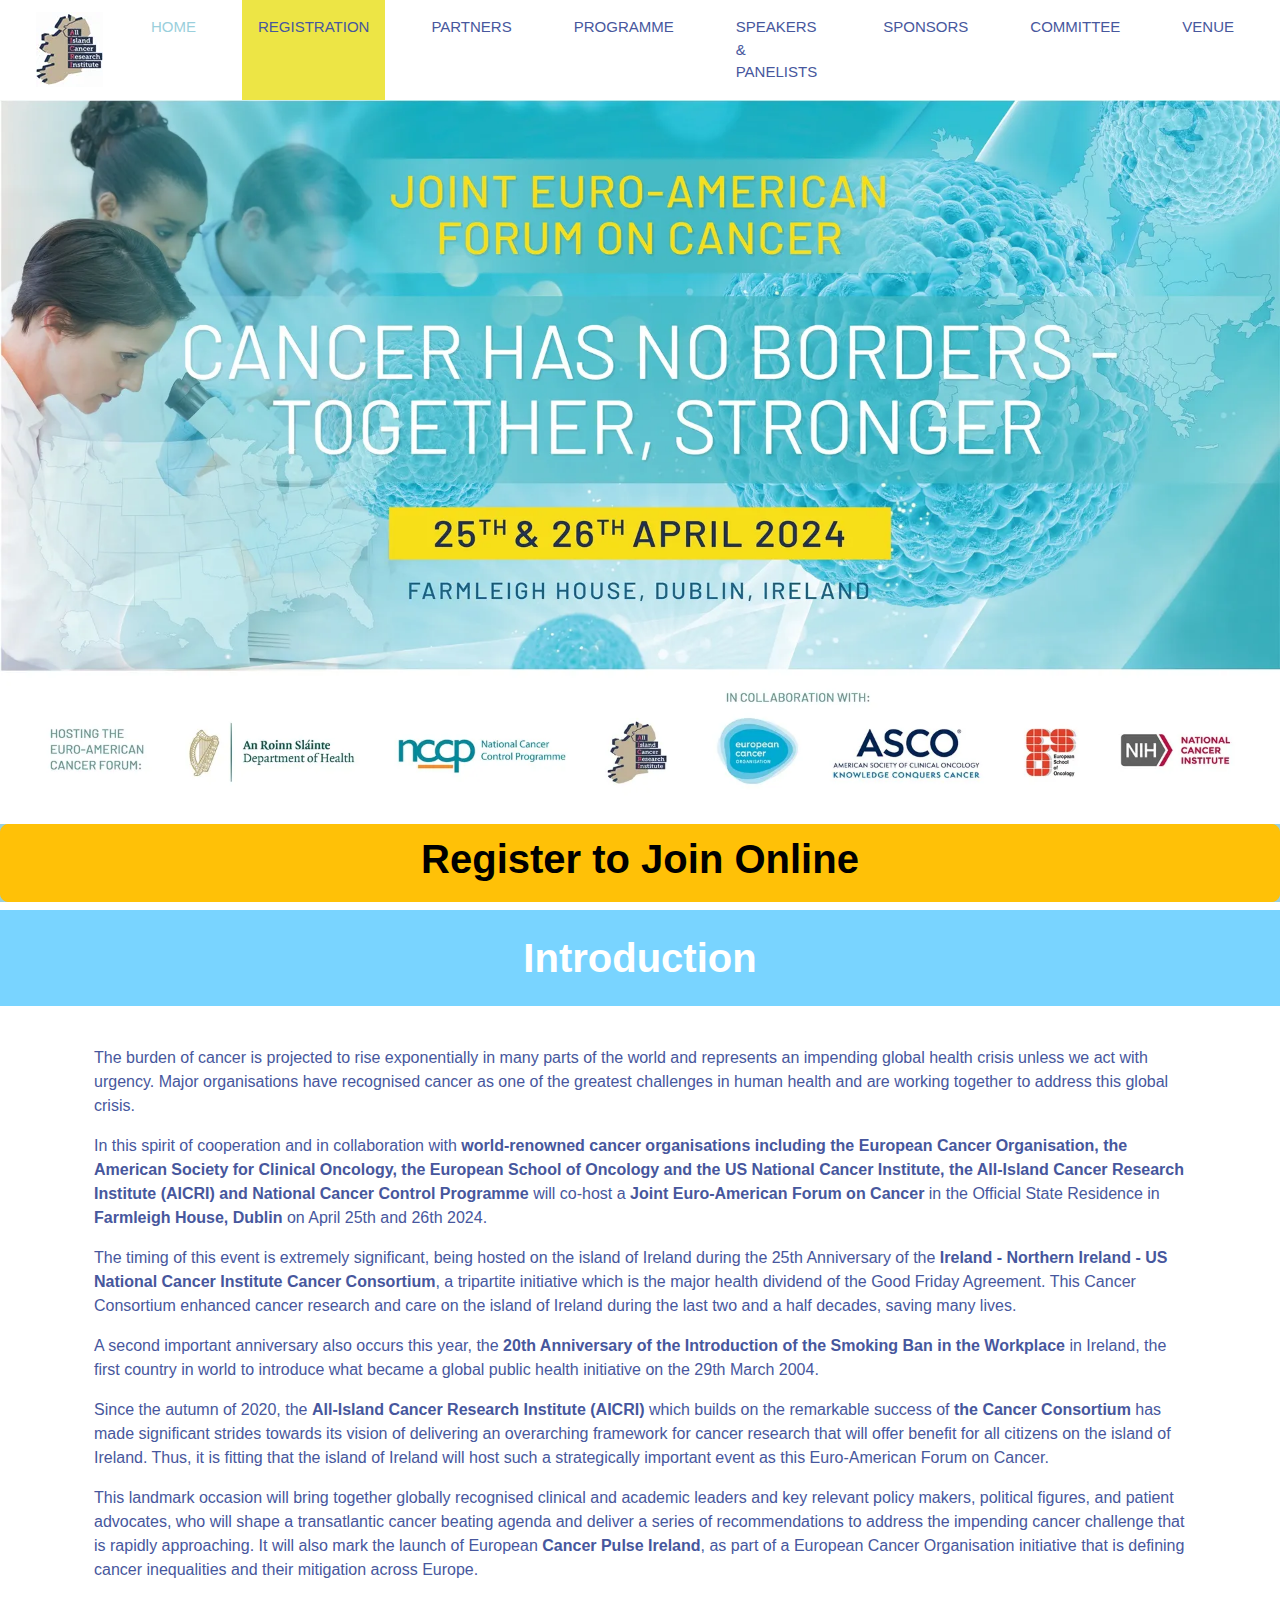
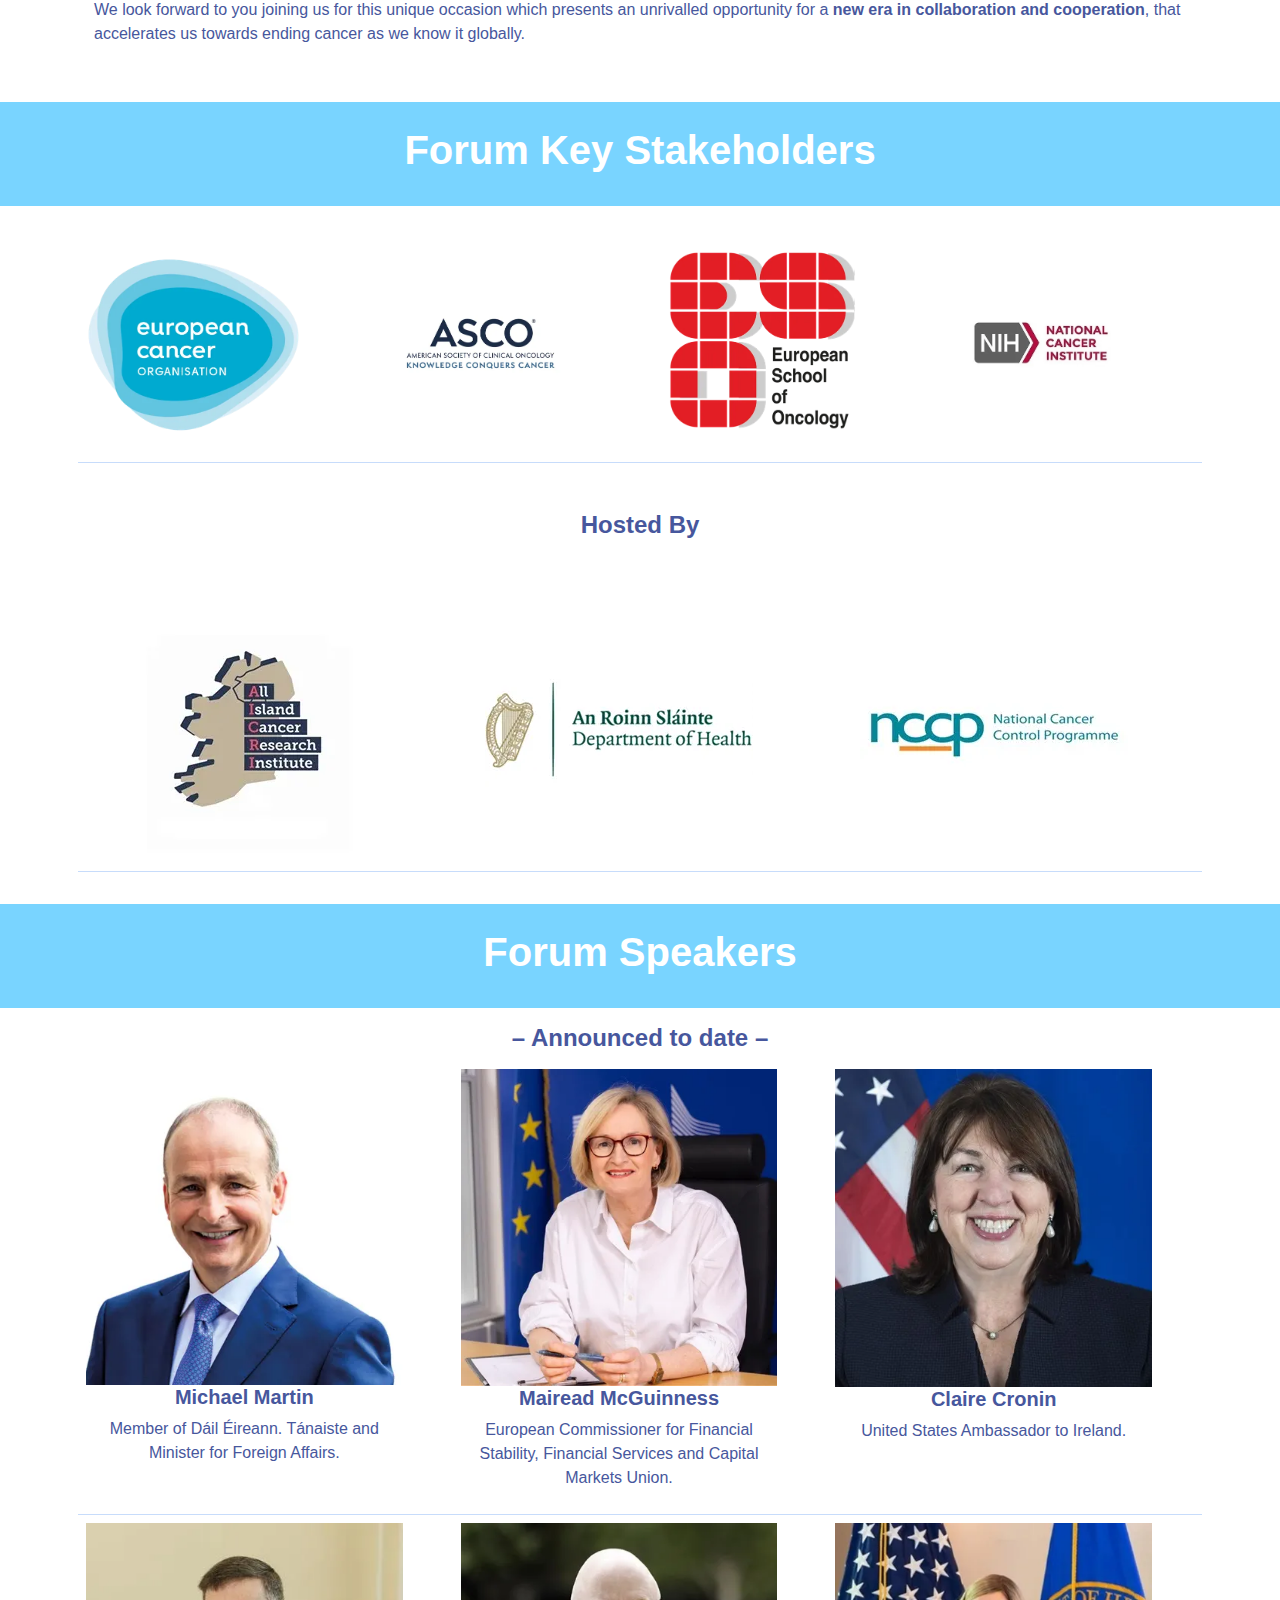
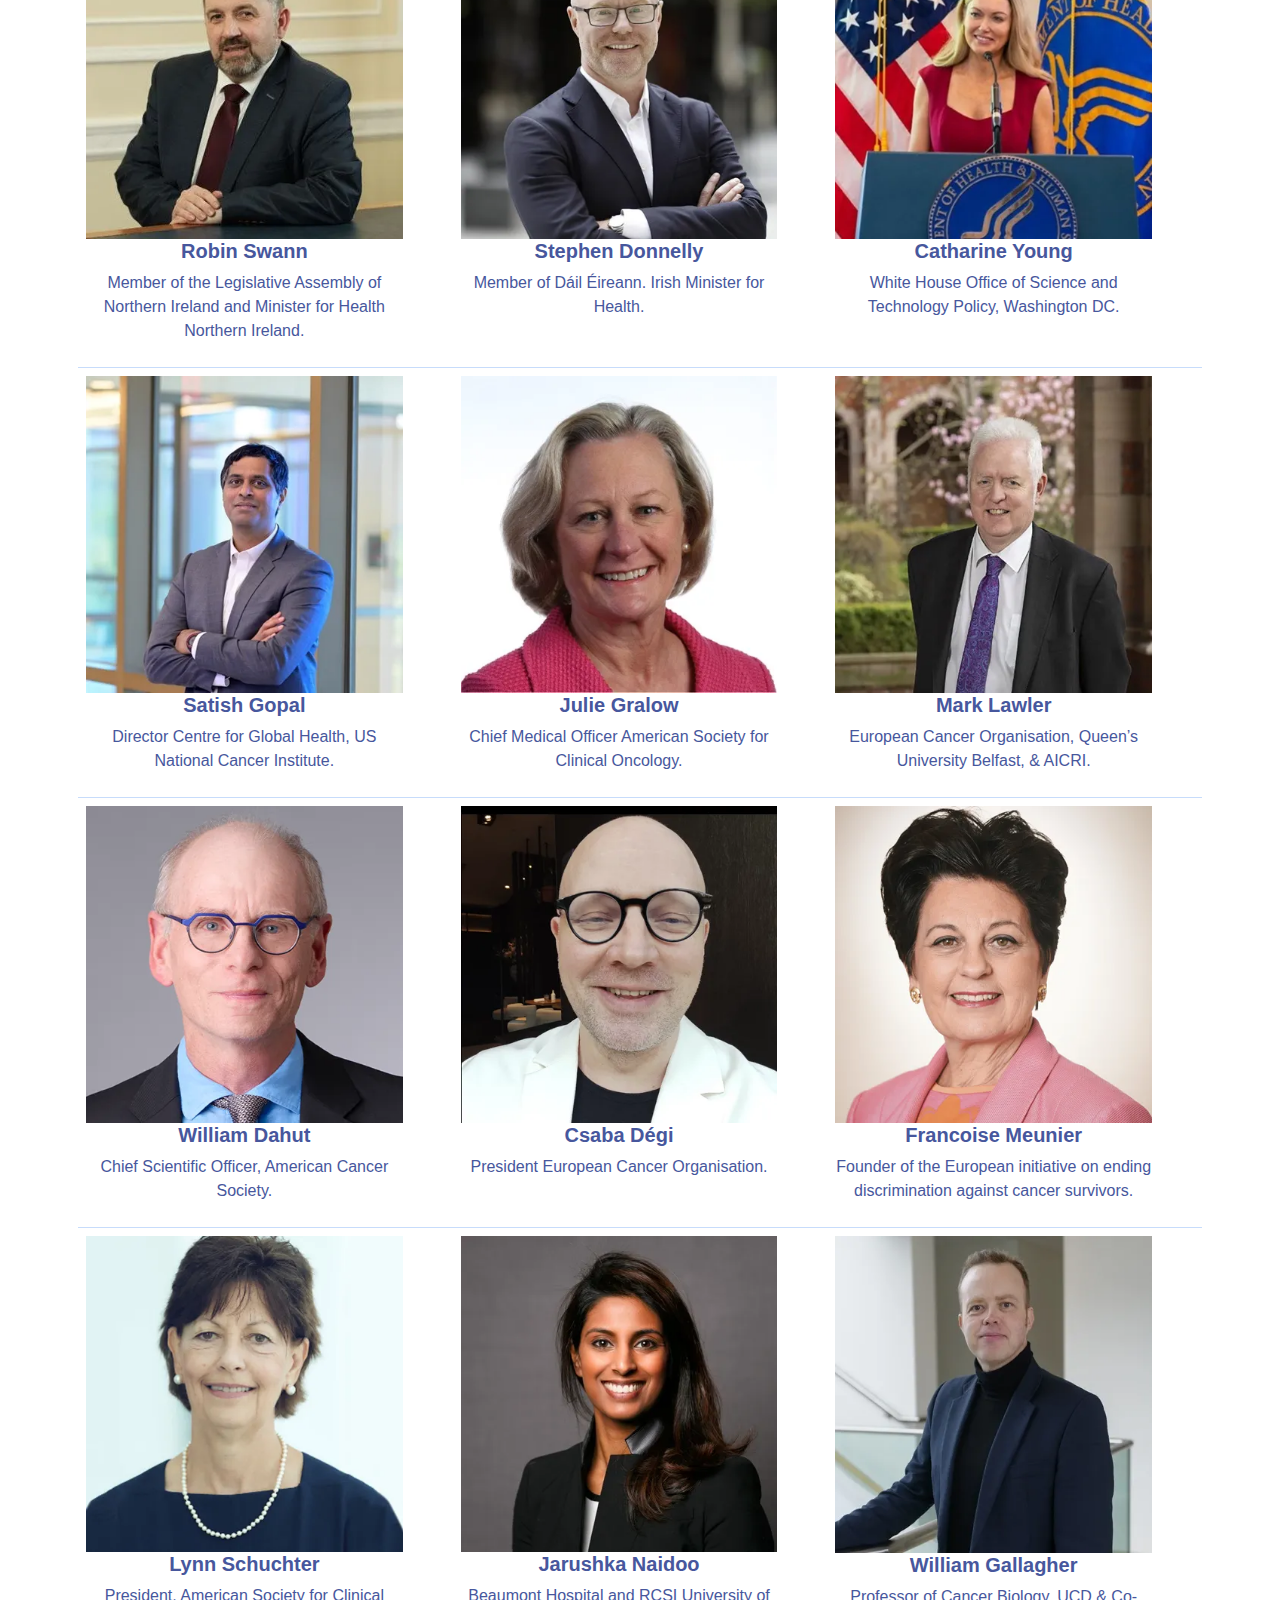
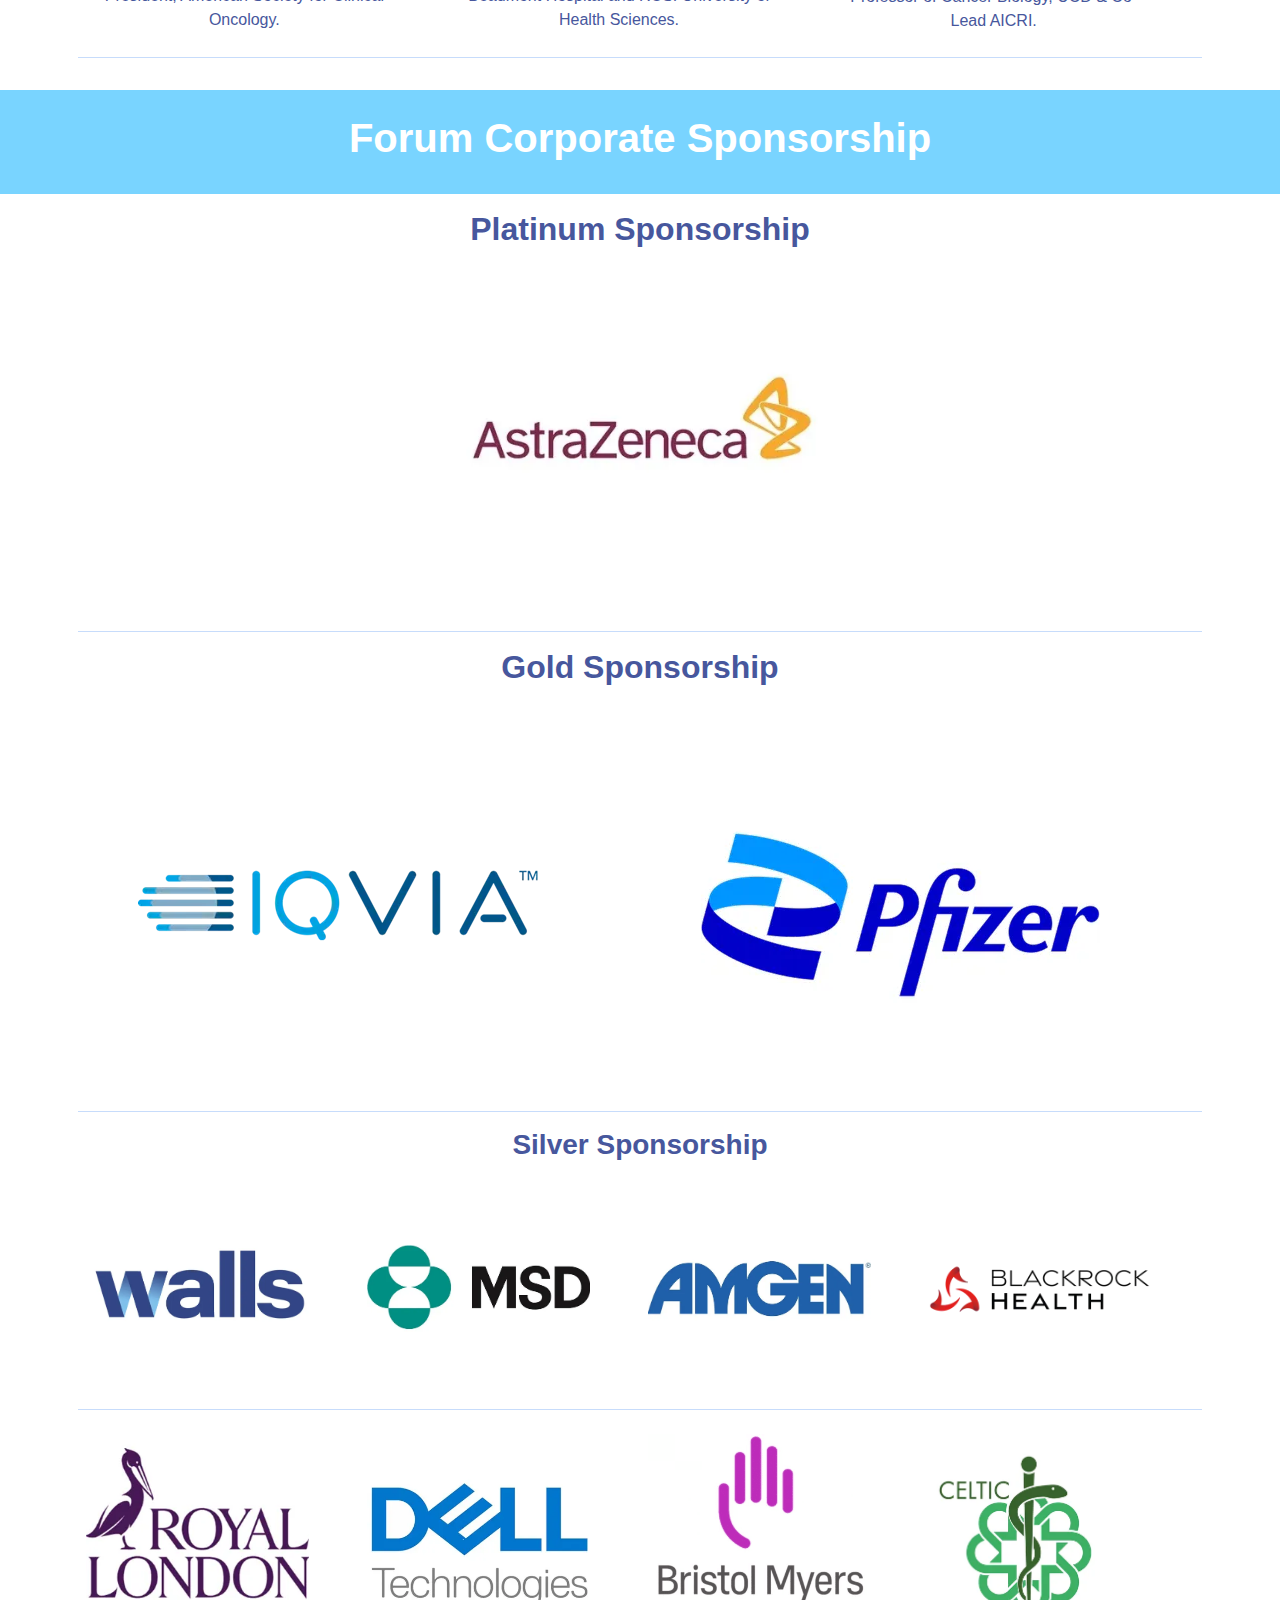
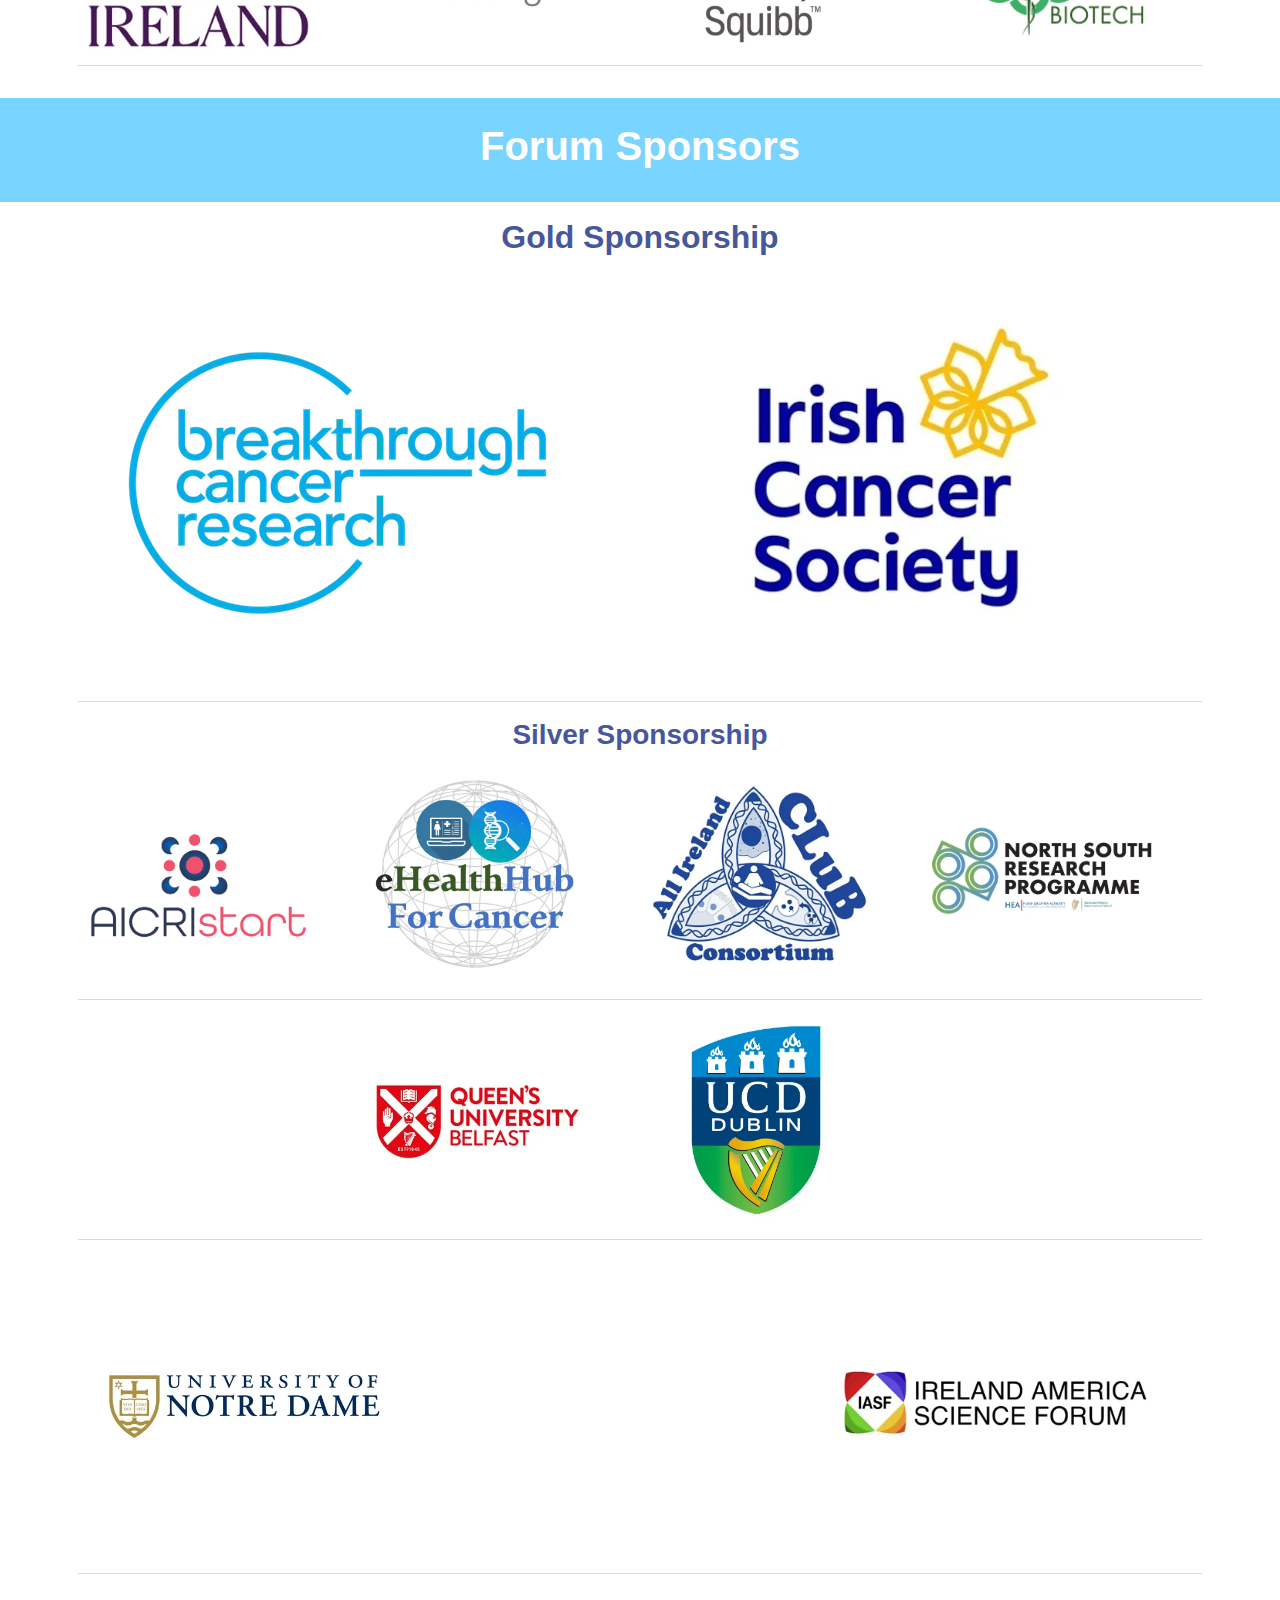
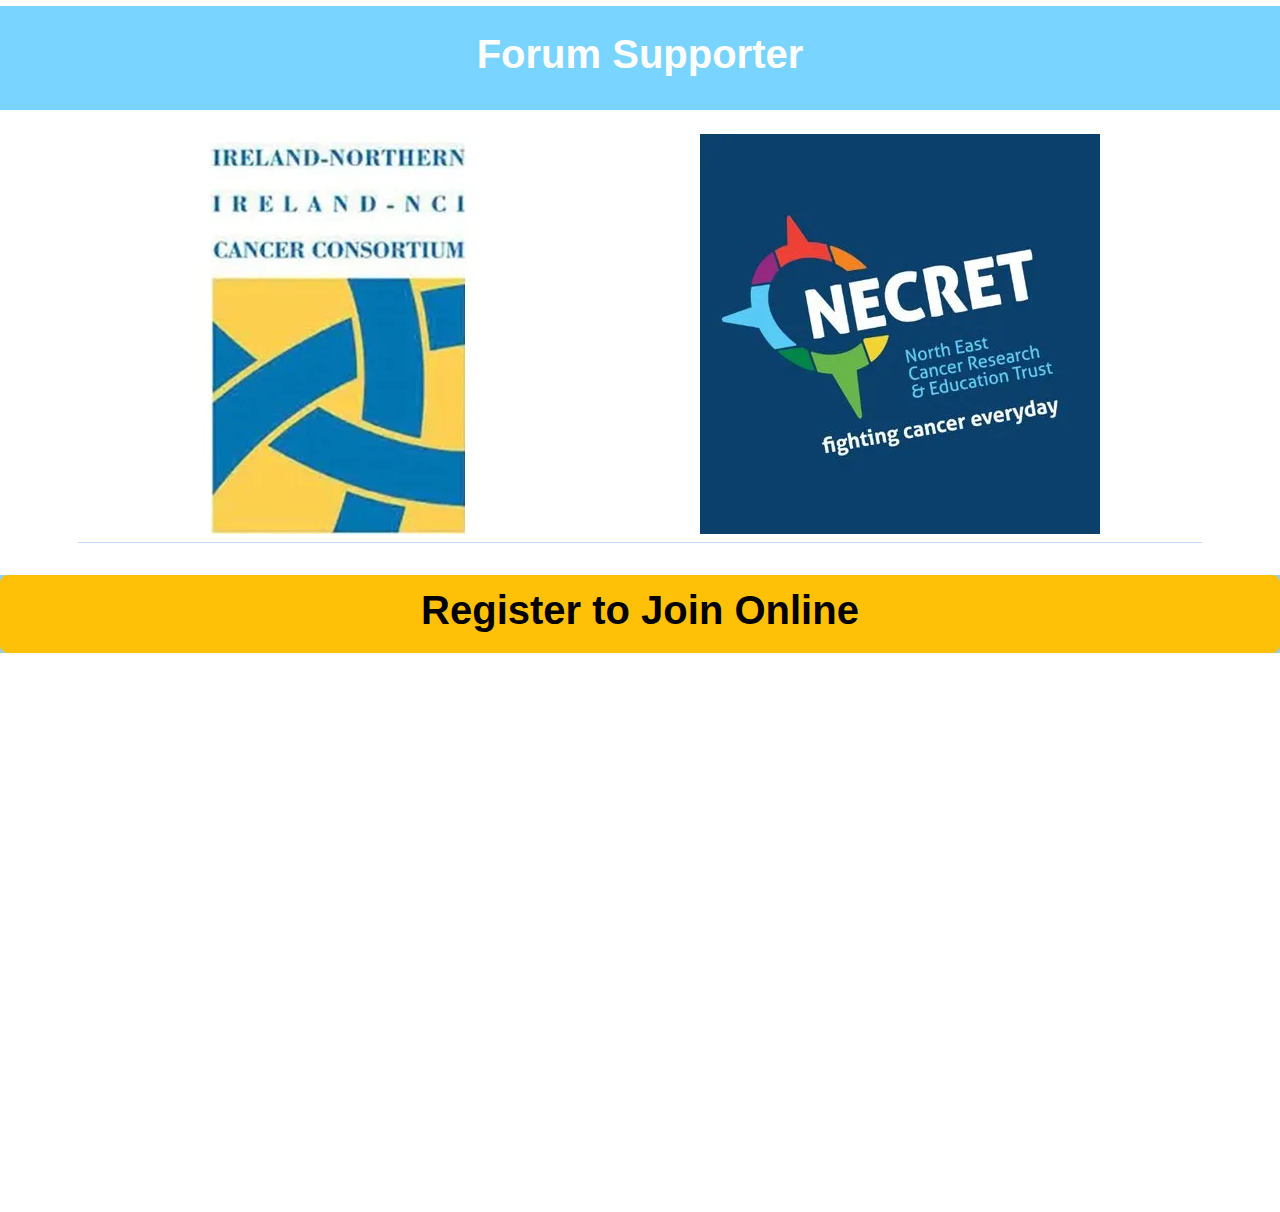
==== commit c5b03ff8: "P~J - Update Supporter" ====
--- a/index.html
+++ b/index.html
@@ -386,7 +386,6 @@
         	                <img class="img-fluid mx-auto d-block" src="./img/UND.webp" alt="Notre Dame">
                         </td>
                         <td class="col-lg-3 paddingTableLeft">
-                        	<img class="img-fluid mx-auto d-block" src="./img/INICC.webp" alt="INICC">
                         </td>
                         <td class="col-lg-3 paddingTableLeft">
         	                <img class="img-fluid mx-auto d-block" src="./img/IASF_2.webp" alt="IASF">
@@ -397,6 +396,32 @@
         </div>
     </div>
     <!-- Sponsors End -->
+
+    <!-- Supporter Start -->
+    <div class="container-fluid header p-2 sponsors">
+        <div class="row g-0 align-items-center flex-column-reverse flex-lg-row">
+            <div class="col-lg-12 intro">
+                <h1 class="text-center sponsors barlow">Forum Supporter</h1>
+            </div>
+        </div>
+    </div>
+    <div class="container-fluid header p-2">
+        <div class="container header p-2">
+            <table class="table table-responsive-stack" id="tableOne">
+                <tbody>
+                    <tr>
+                        <td class="col-lg-3 paddingTableLeft">
+                            <img class="img-fluid mx-auto d-block" src="./img/INICC_HP.webp" alt="INICC">
+                        </td>
+                        <td class="col-lg-3 paddingTableLeft">
+                            <img class="img-fluid mx-auto d-block" src="./img/NECRET.webp" alt="NECRET">
+                        </td>
+                    </tr>
+                </tbody>
+            </table>
+        </div>
+    </div>
+    <!-- Supporter End -->
 
     <!-- Registration Start -->
     <div class="container-fluid header bg-primary p-0 mb-2">
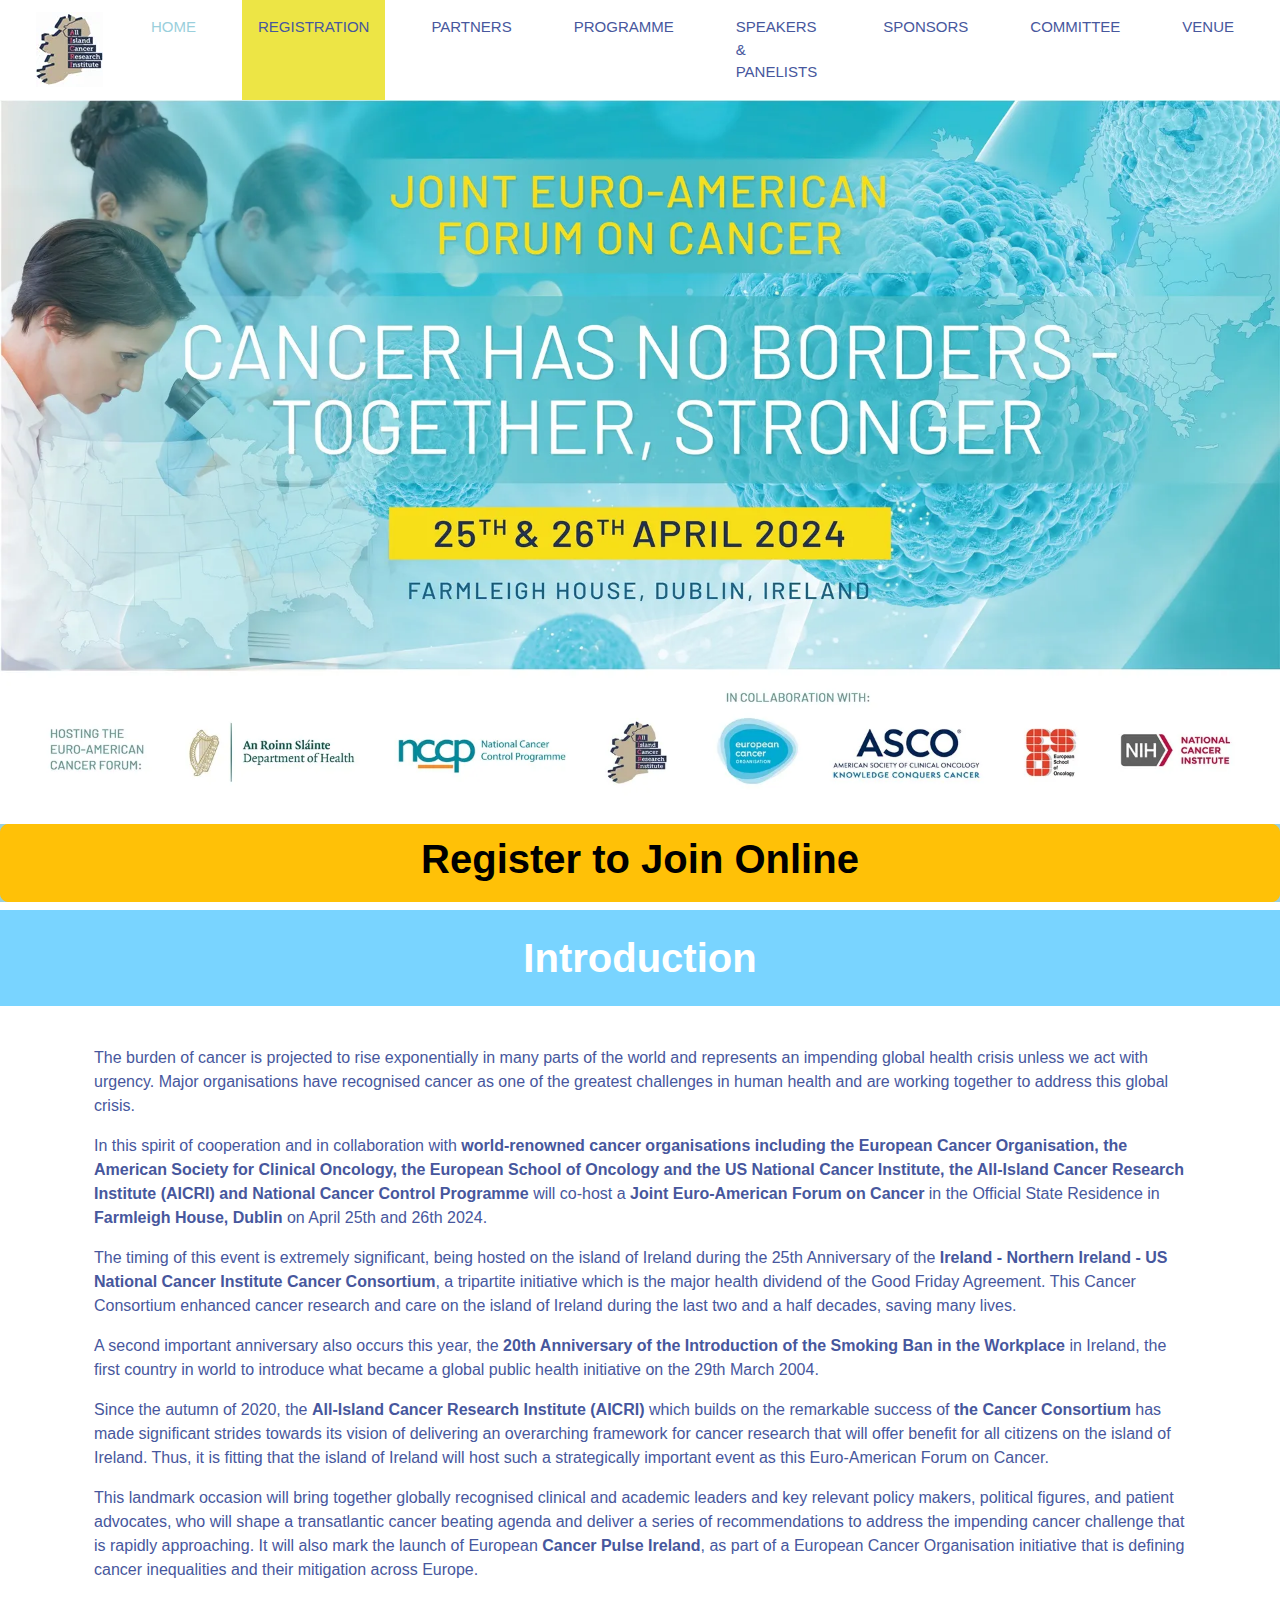
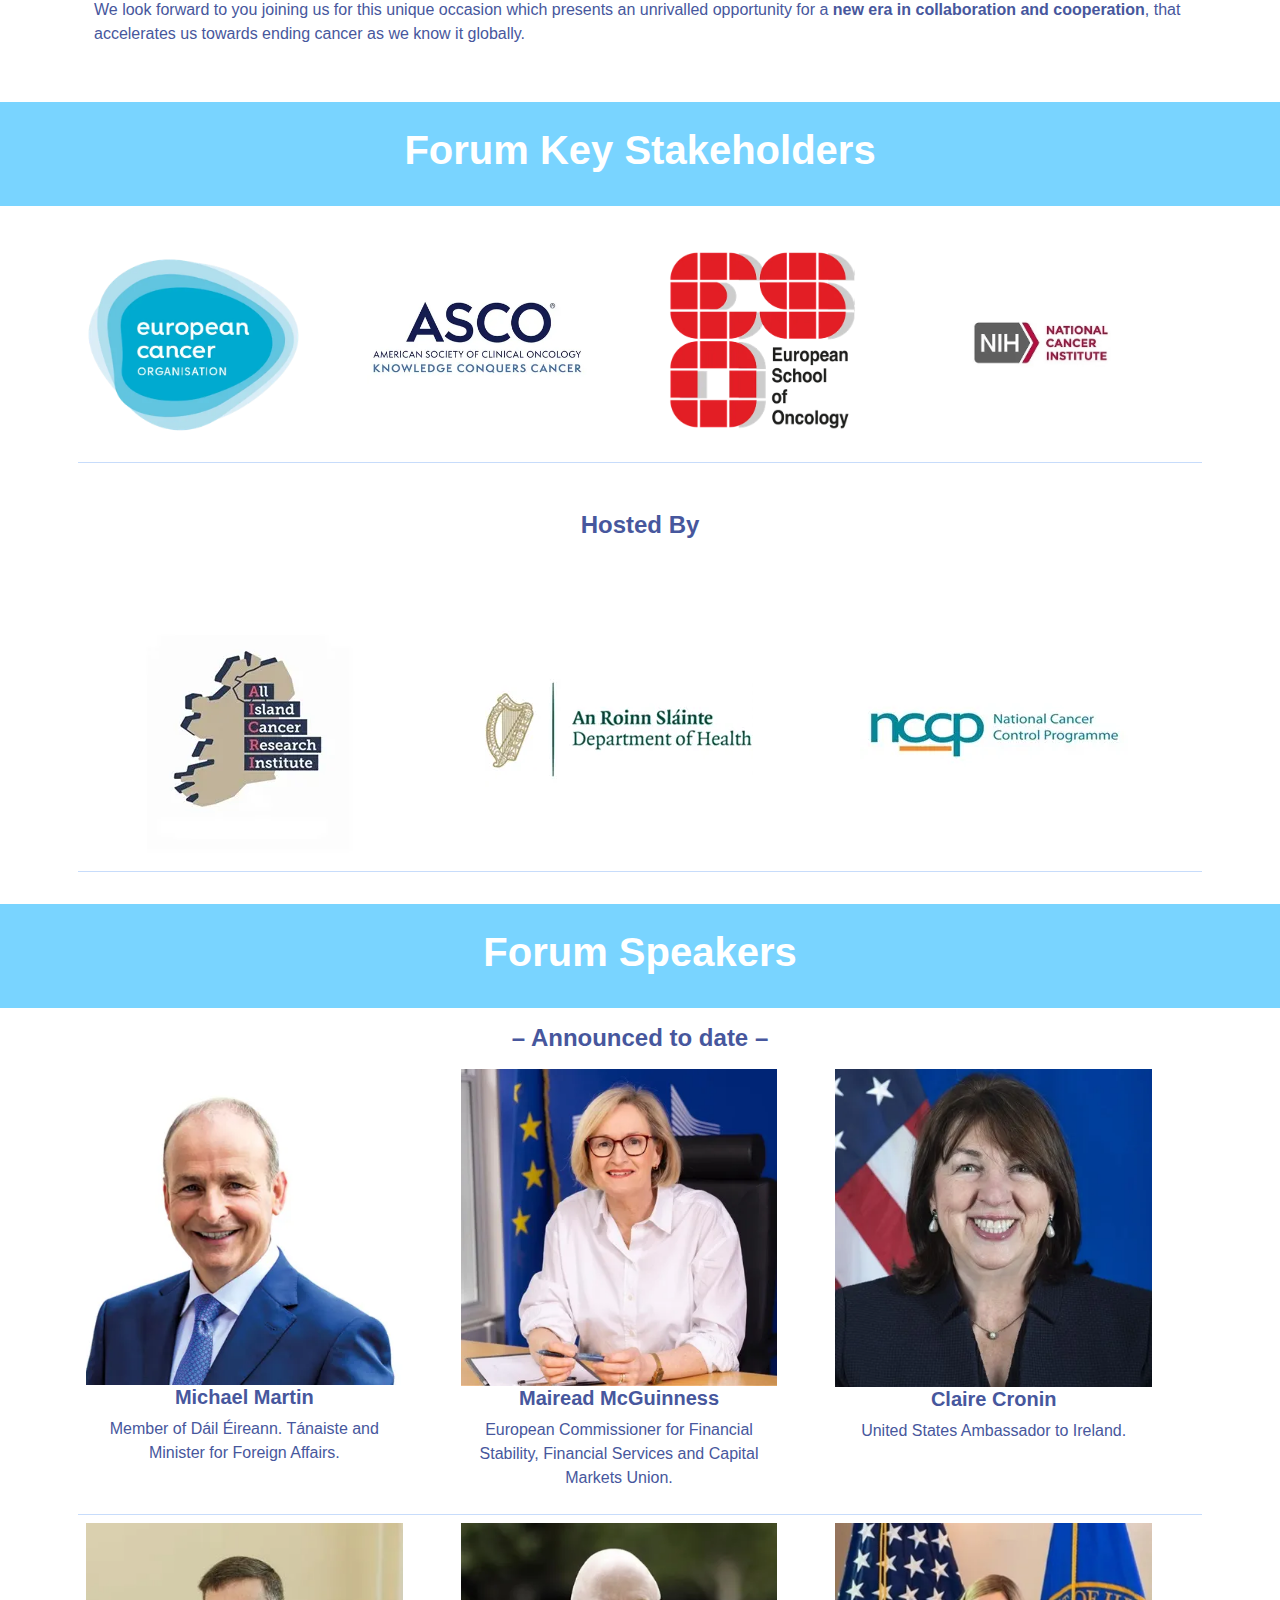
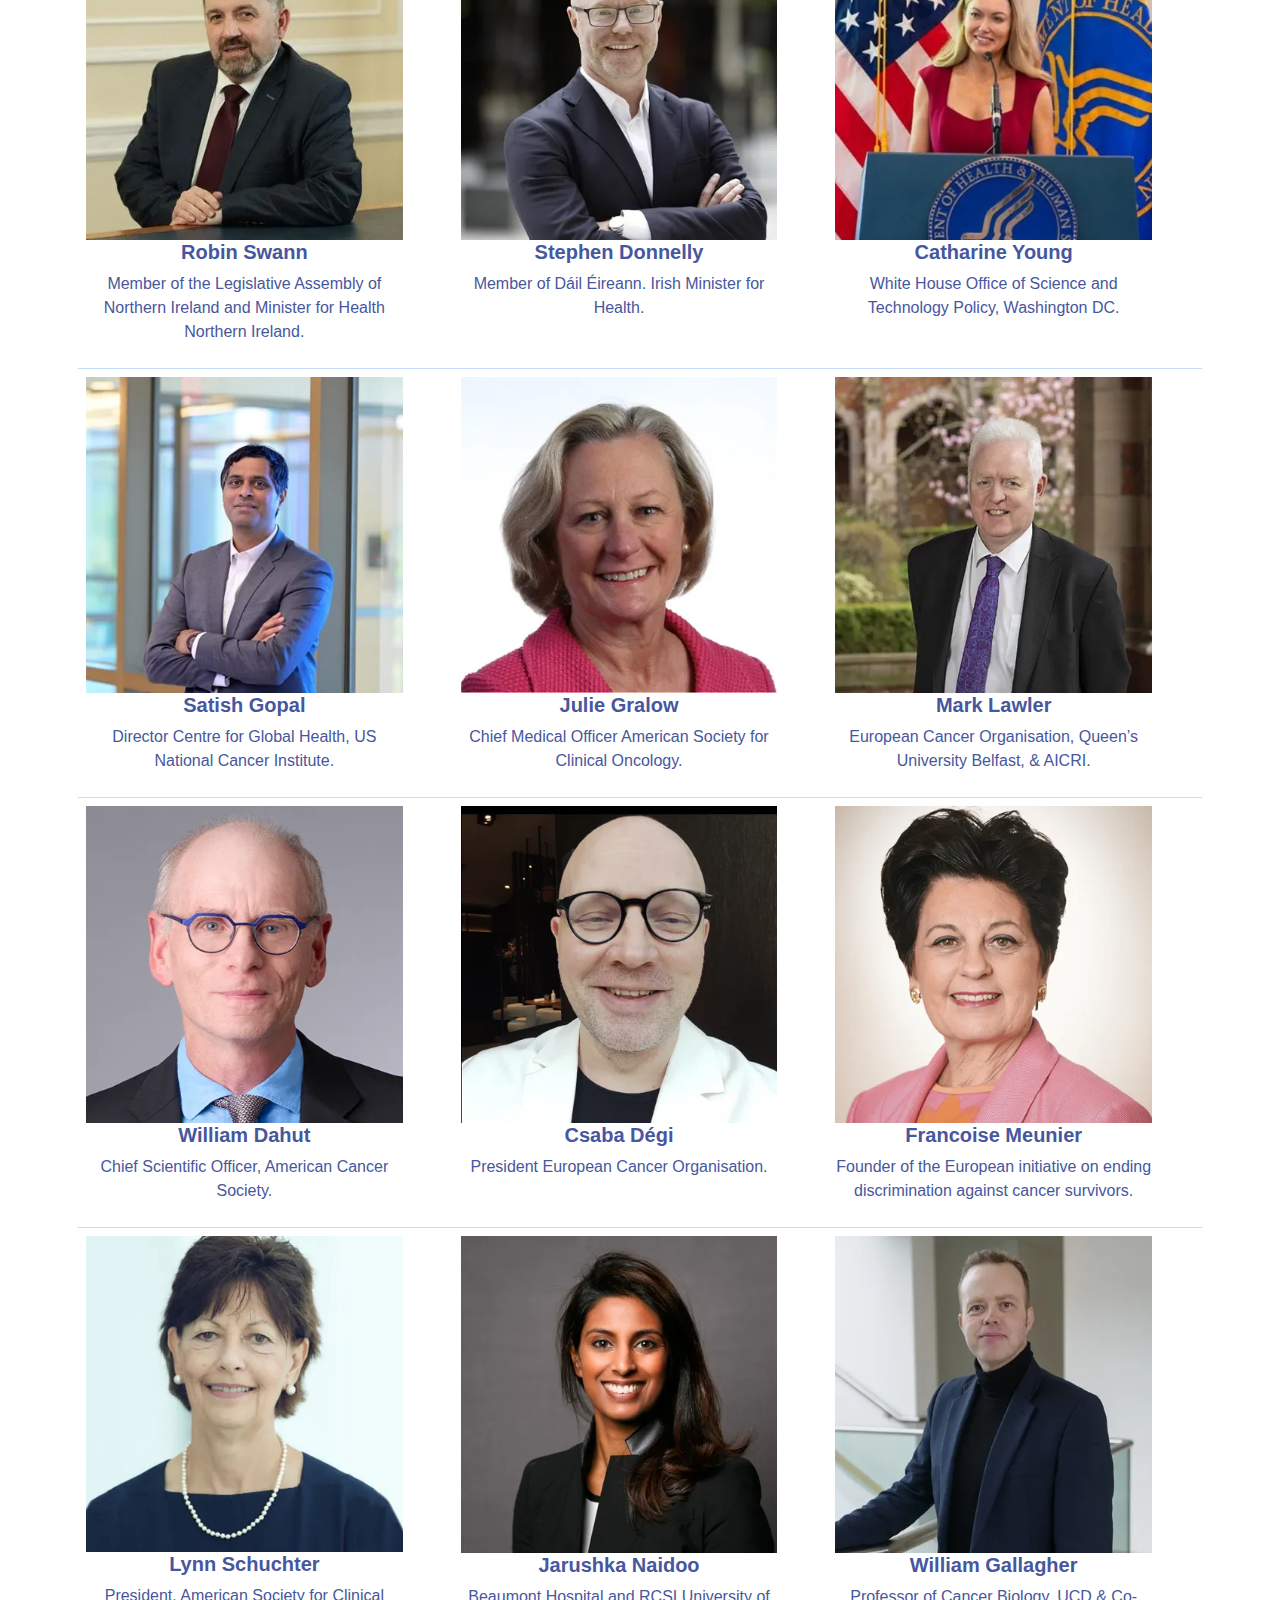
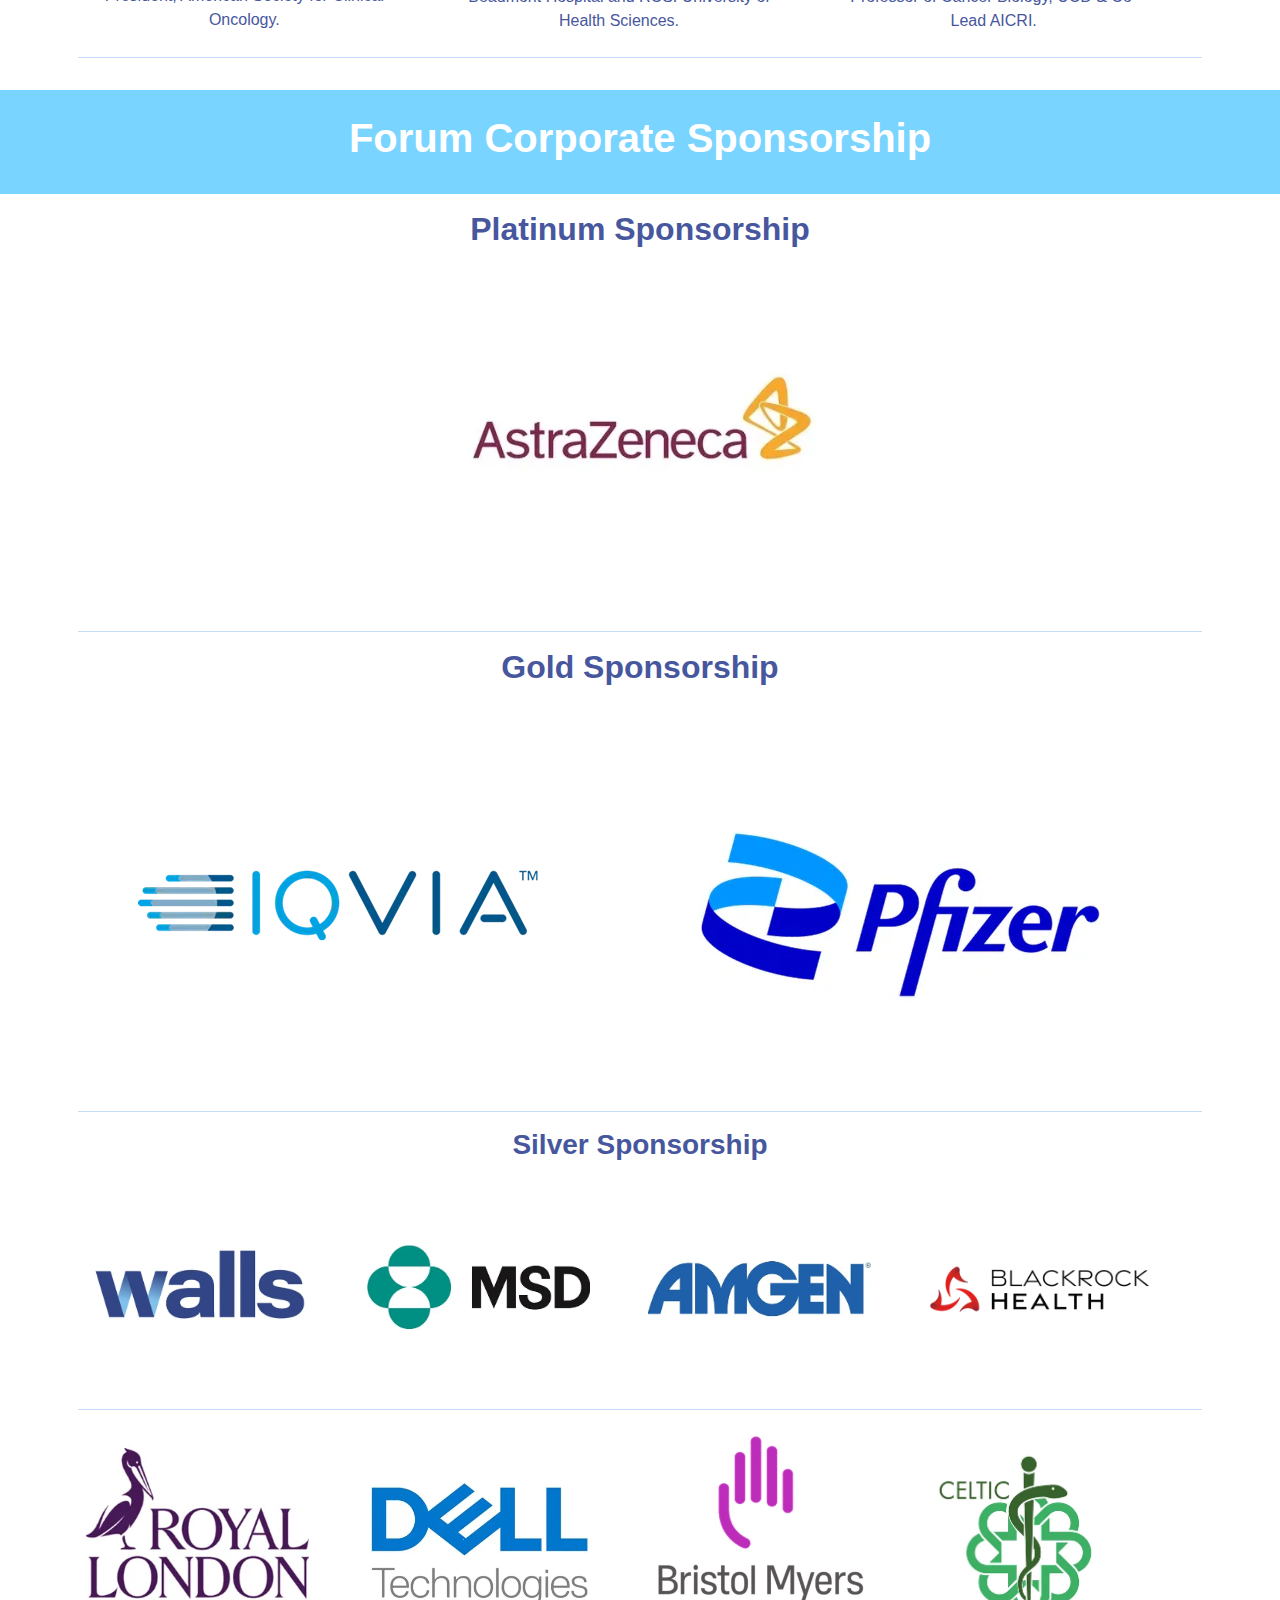
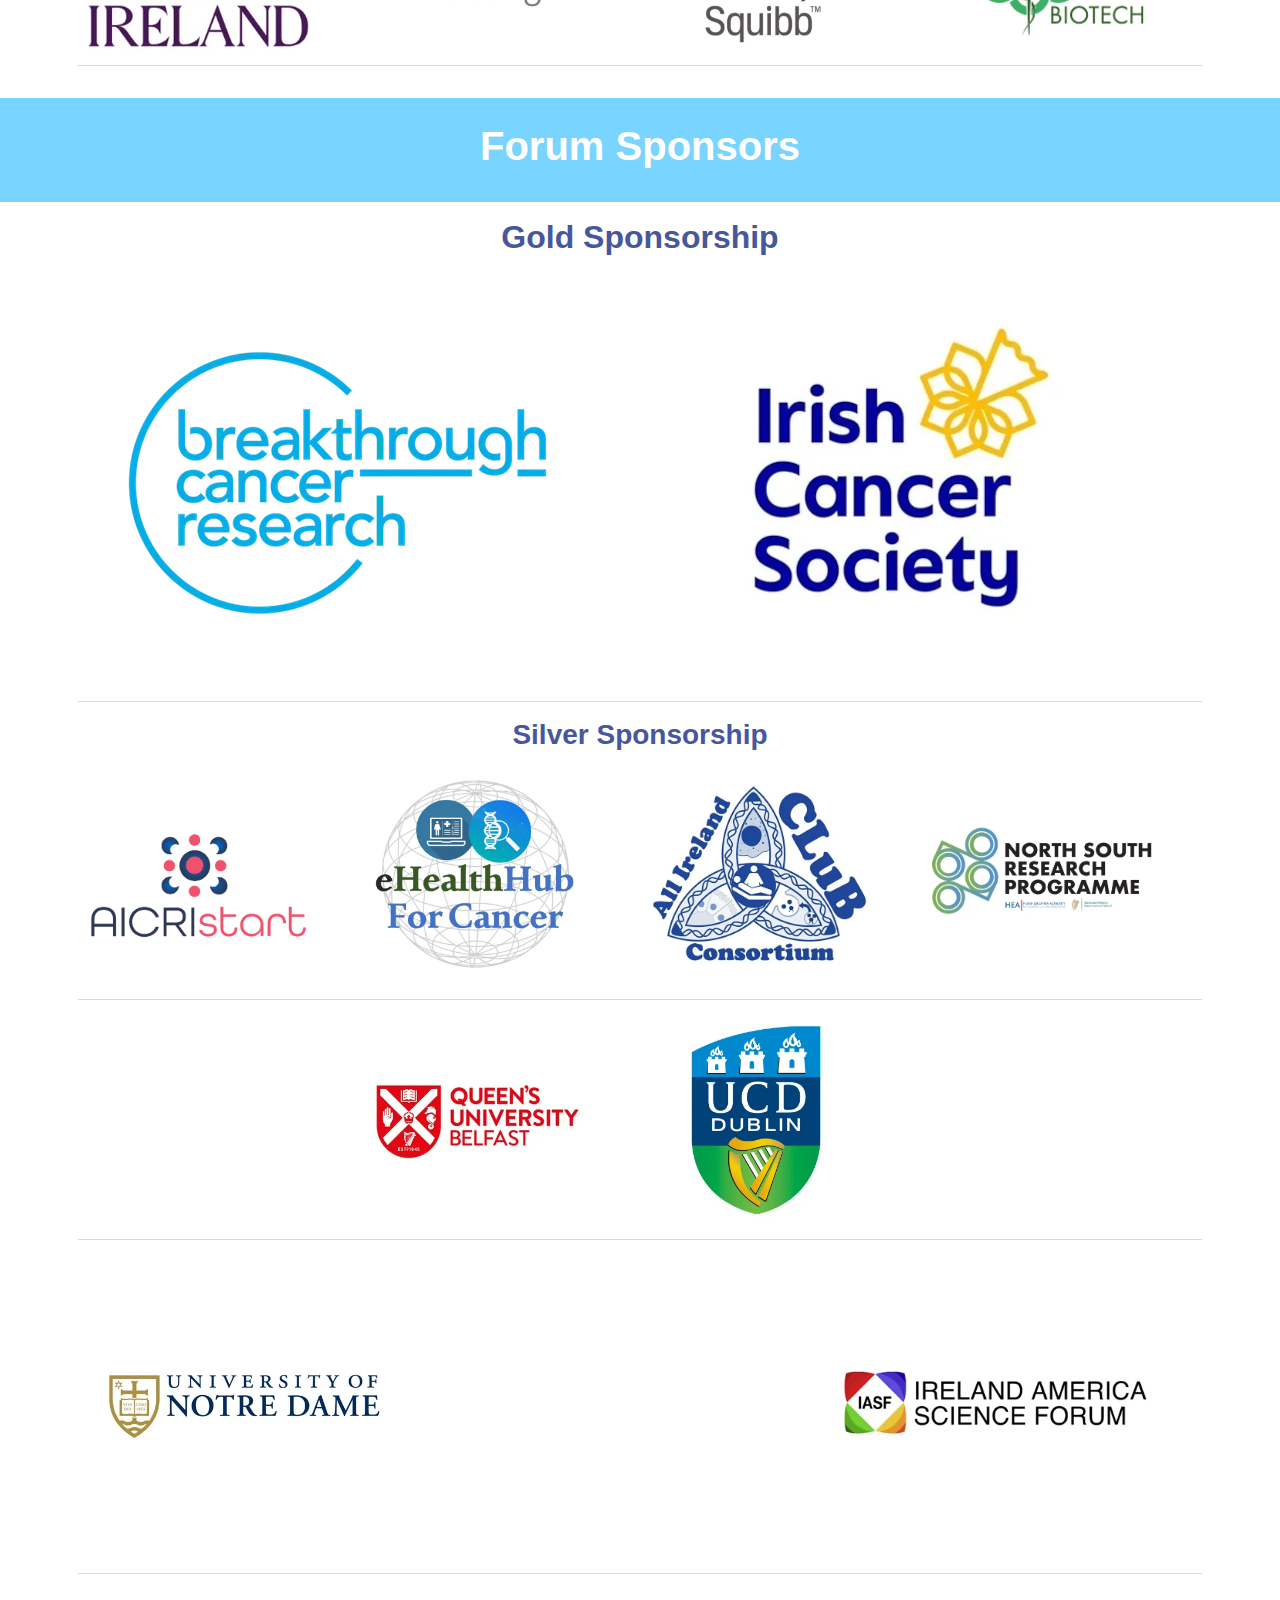
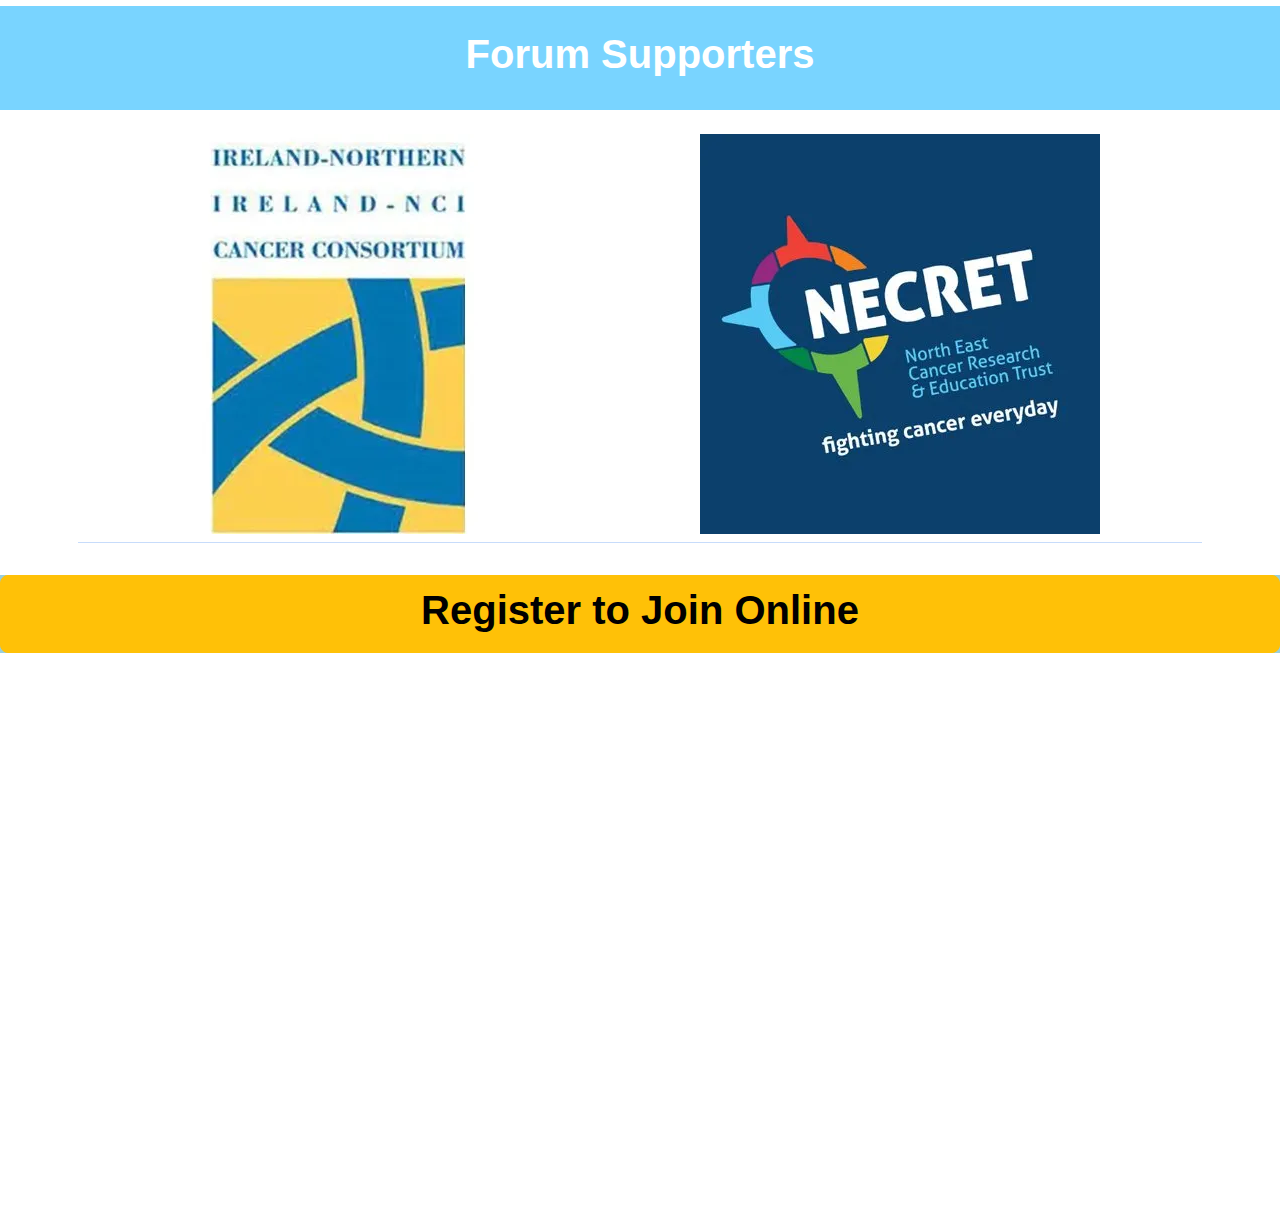
==== commit aa666f11: "PJ - Updates" ====
--- a/index.html
+++ b/index.html
@@ -401,7 +401,7 @@
     <div class="container-fluid header p-2 sponsors">
         <div class="row g-0 align-items-center flex-column-reverse flex-lg-row">
             <div class="col-lg-12 intro">
-                <h1 class="text-center sponsors barlow">Forum Supporter</h1>
+                <h1 class="text-center sponsors barlow">Forum Supporters</h1>
             </div>
         </div>
     </div>
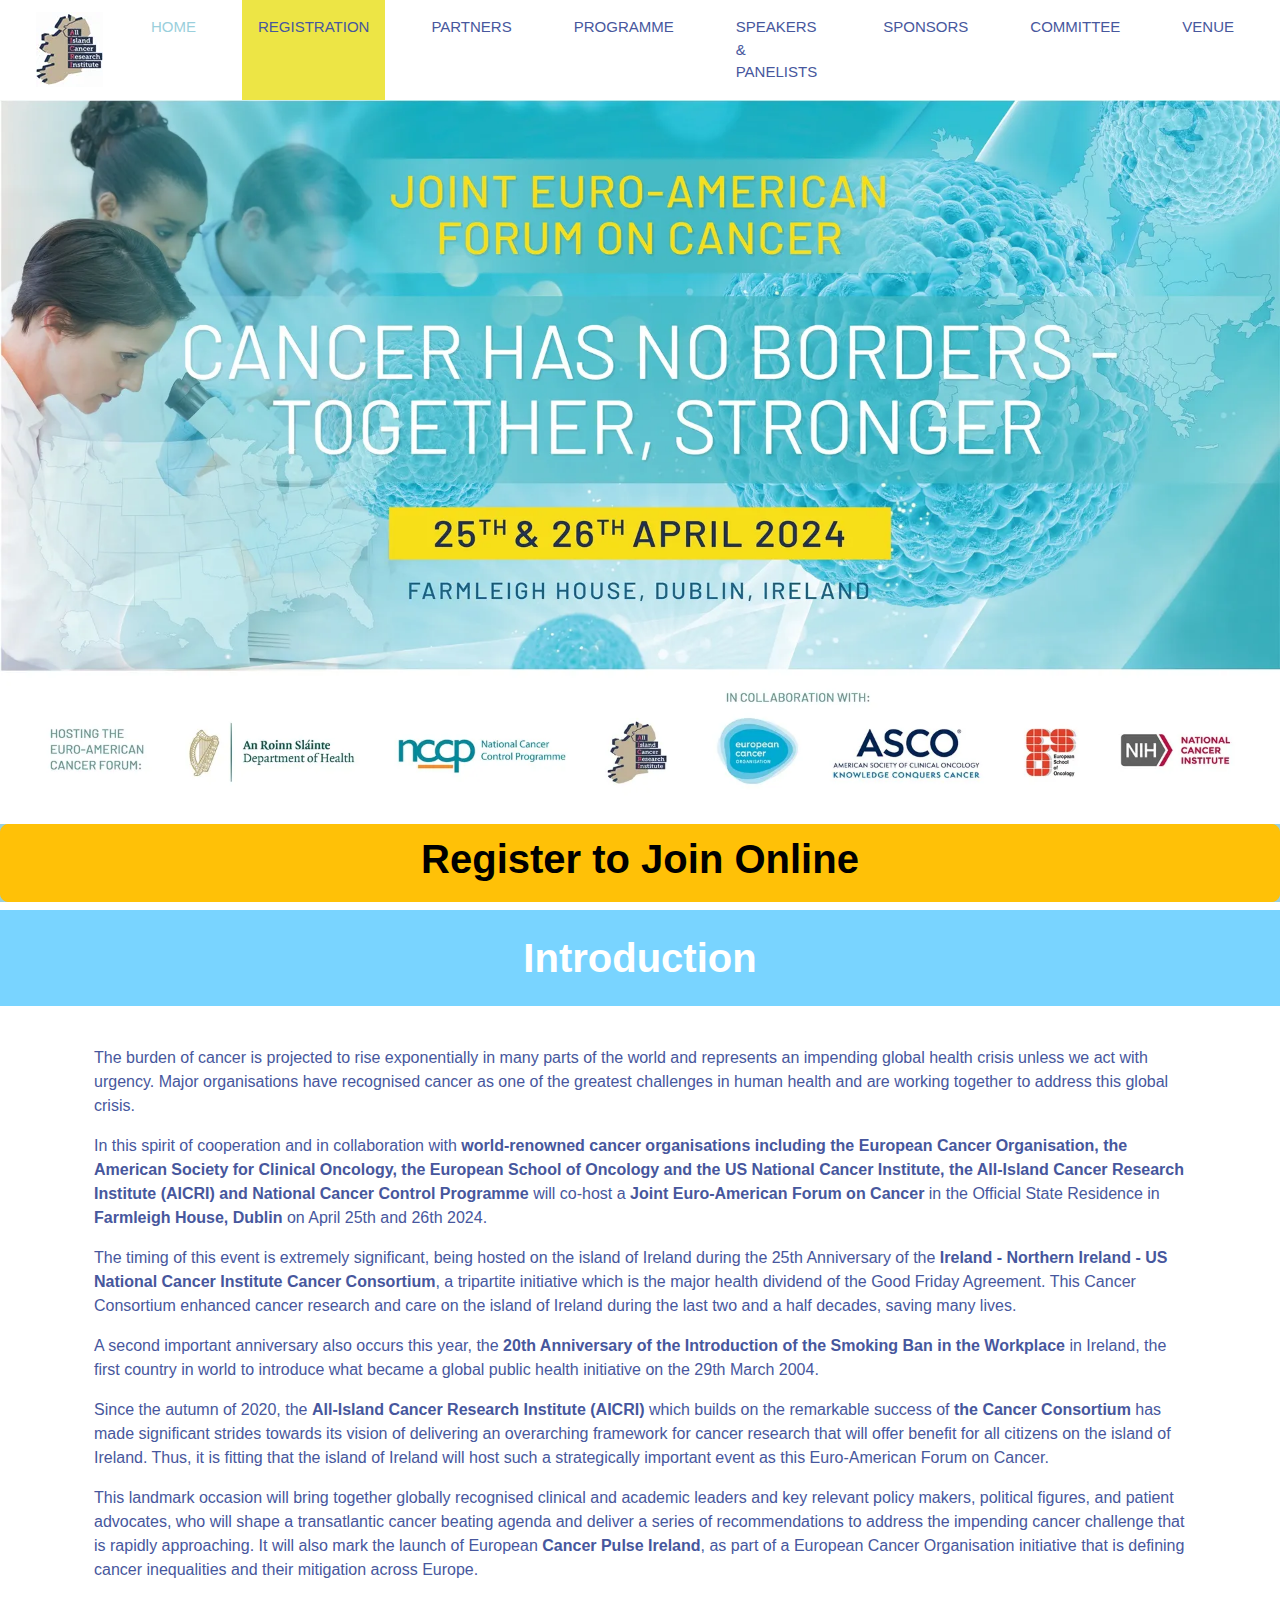
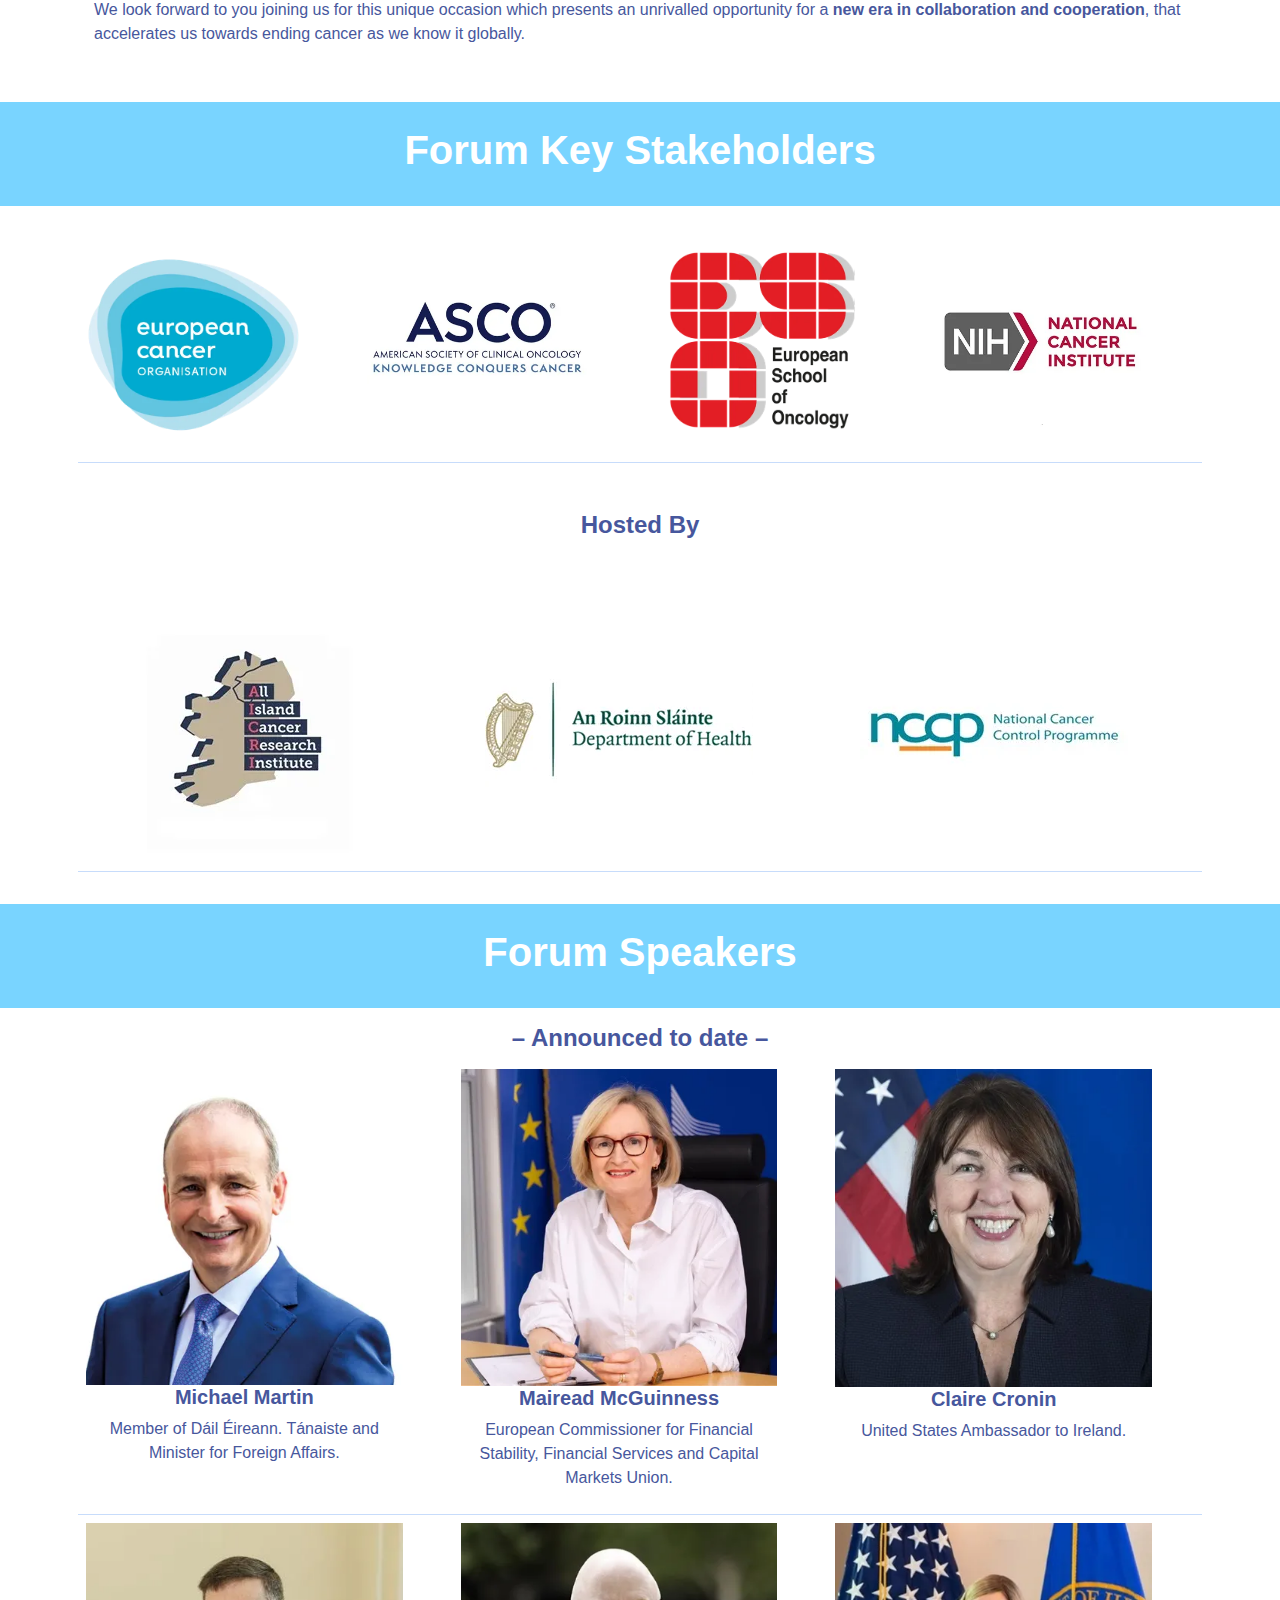
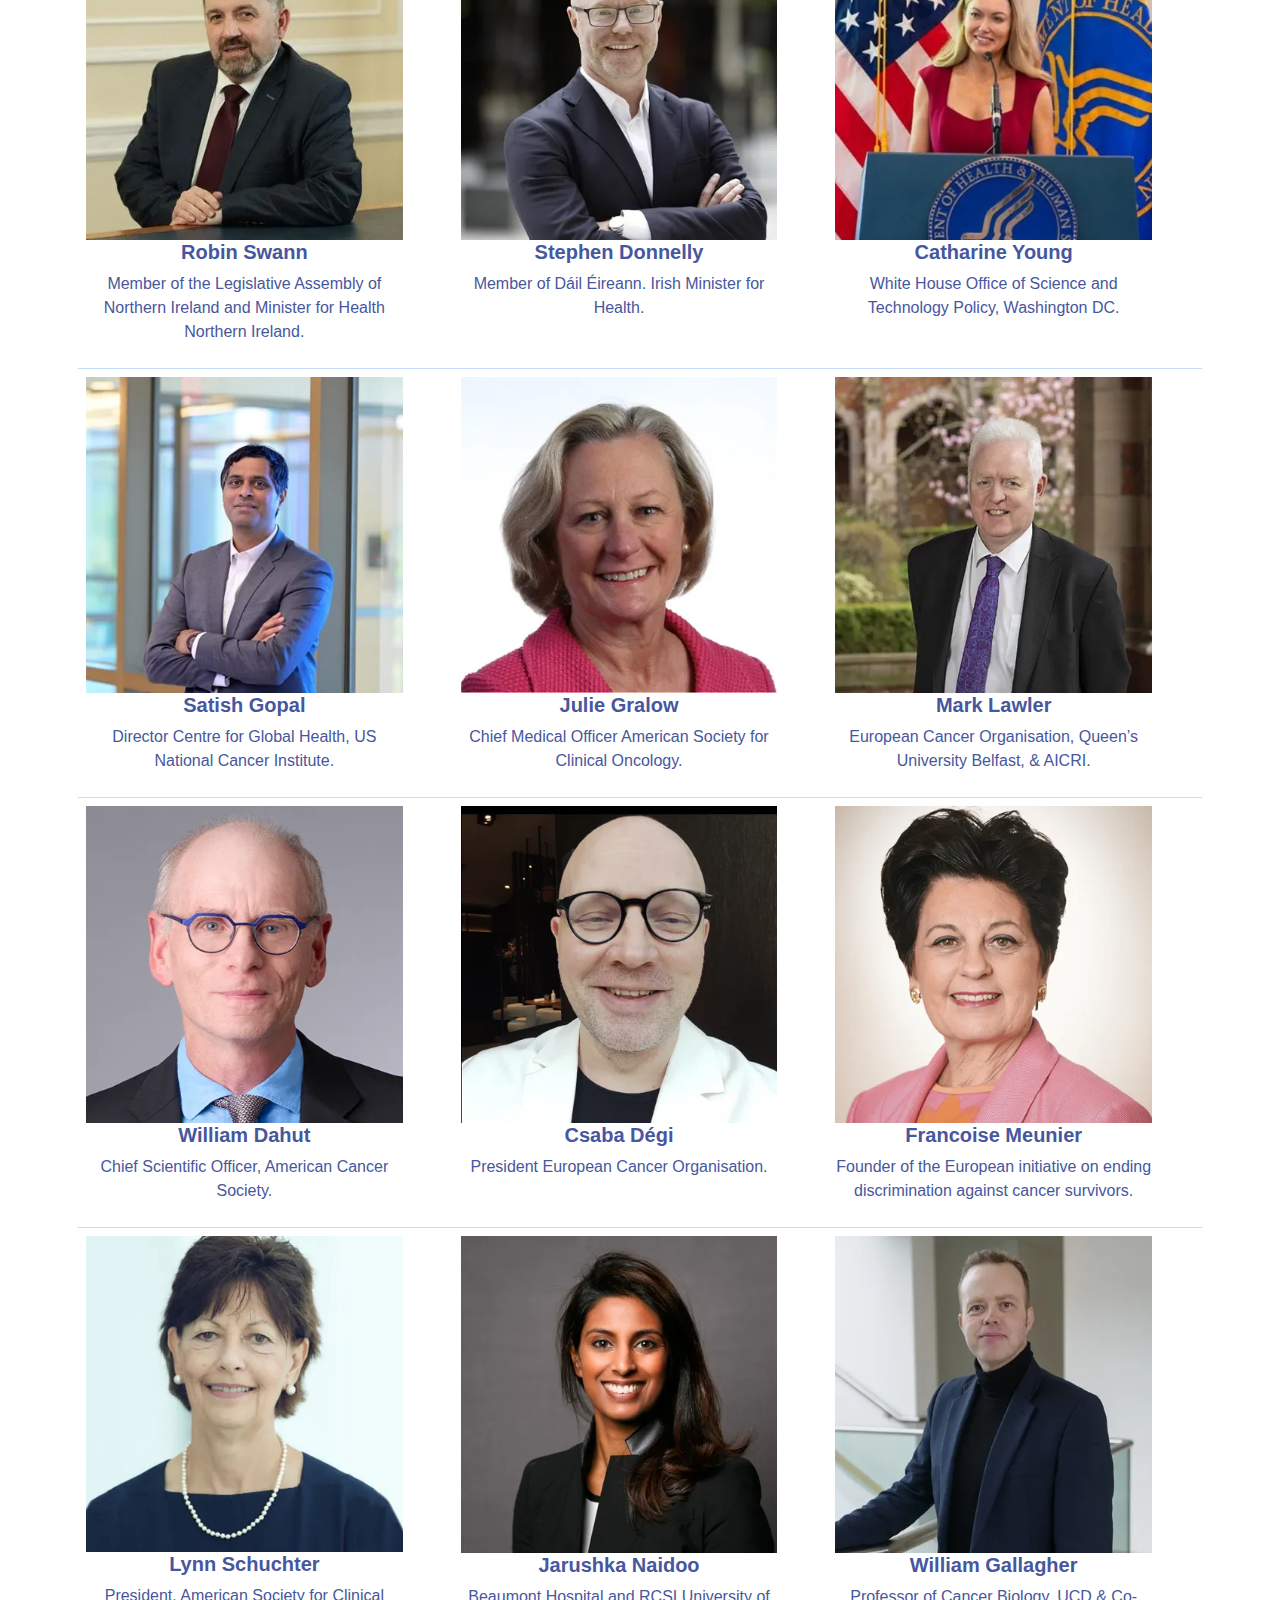
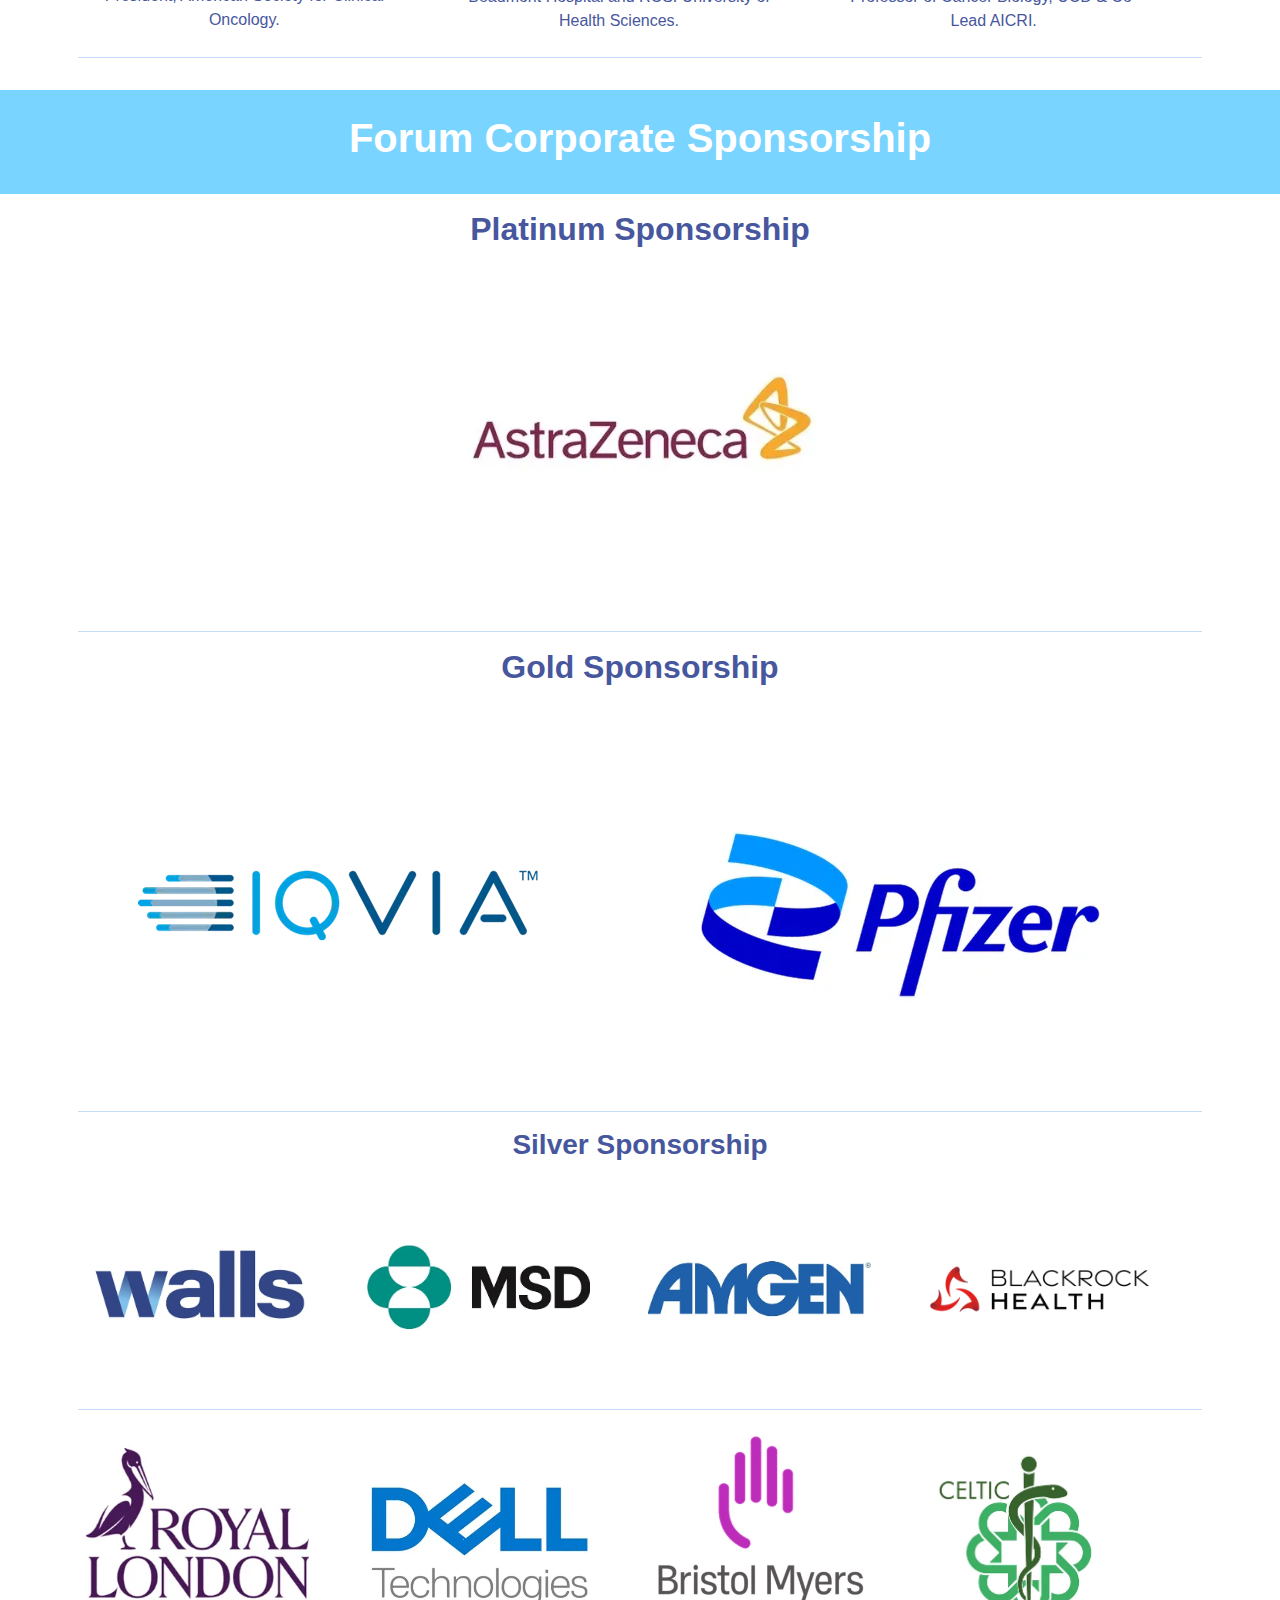
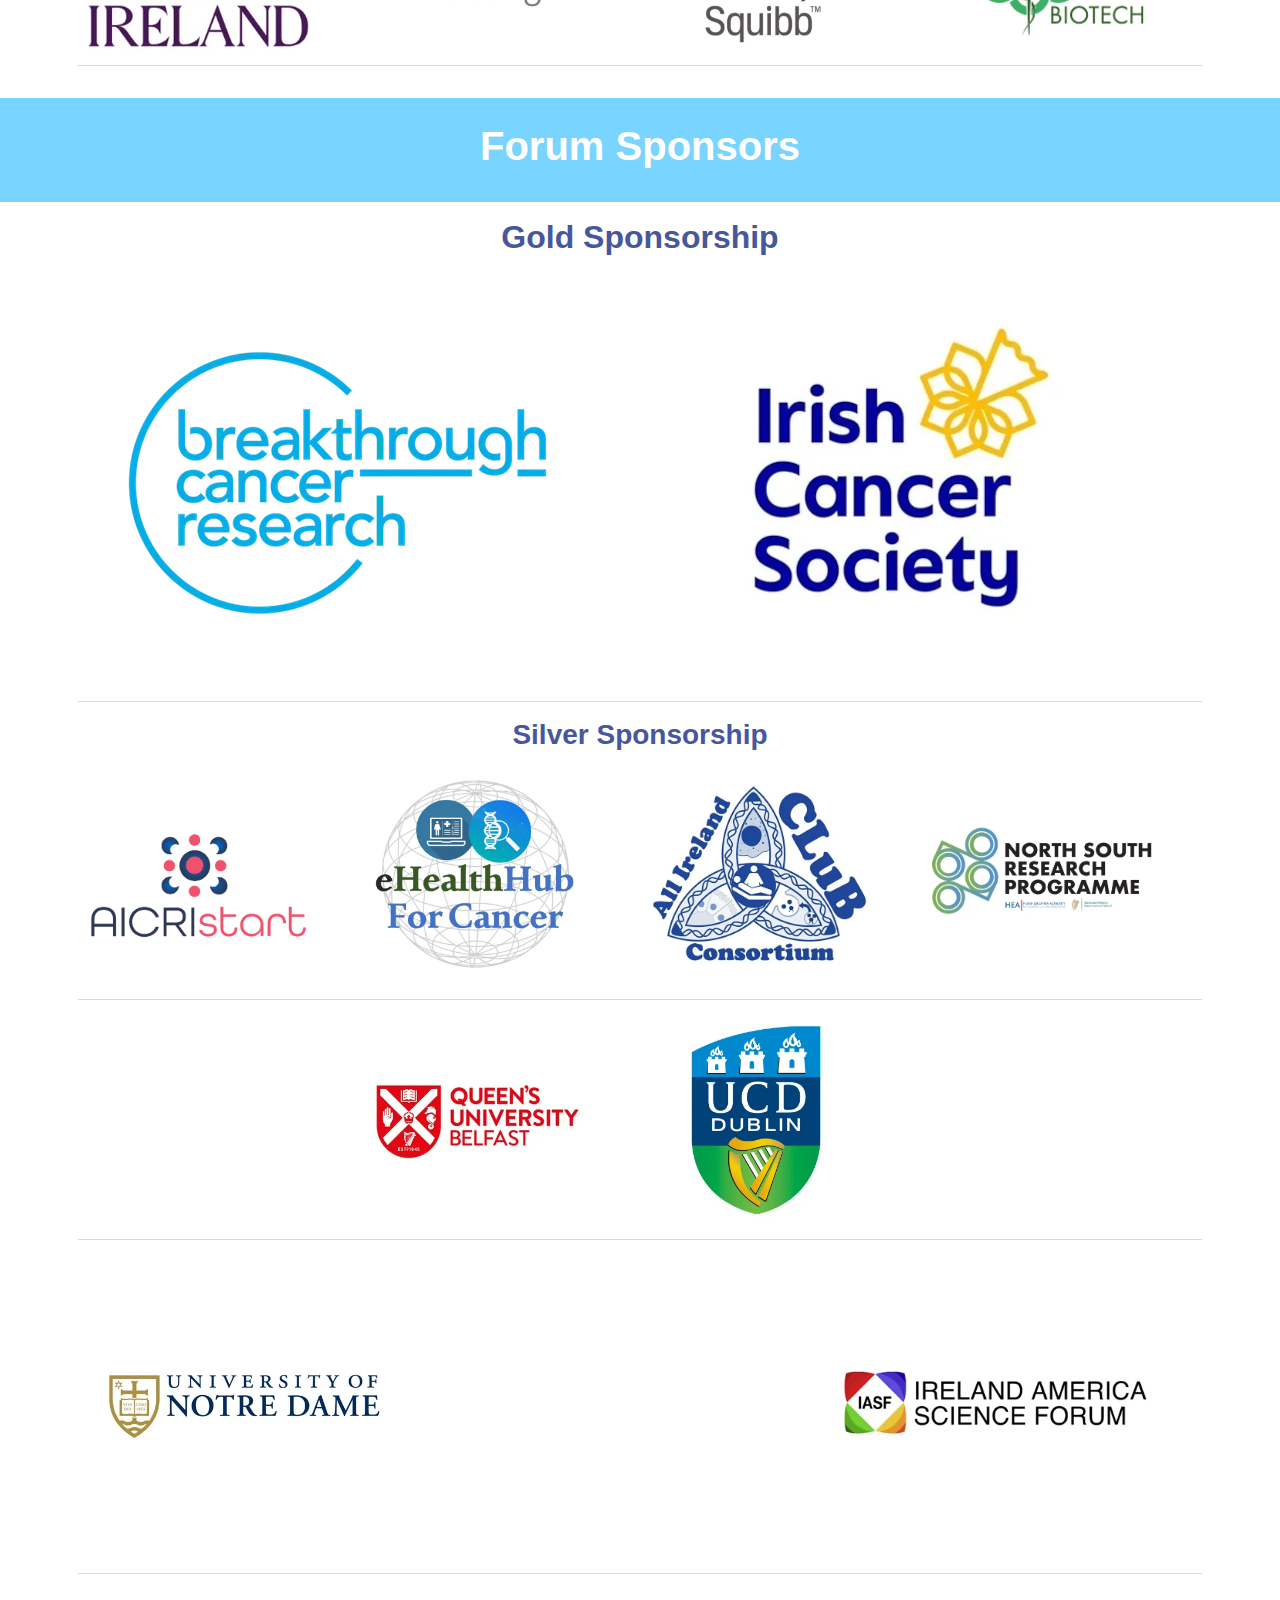
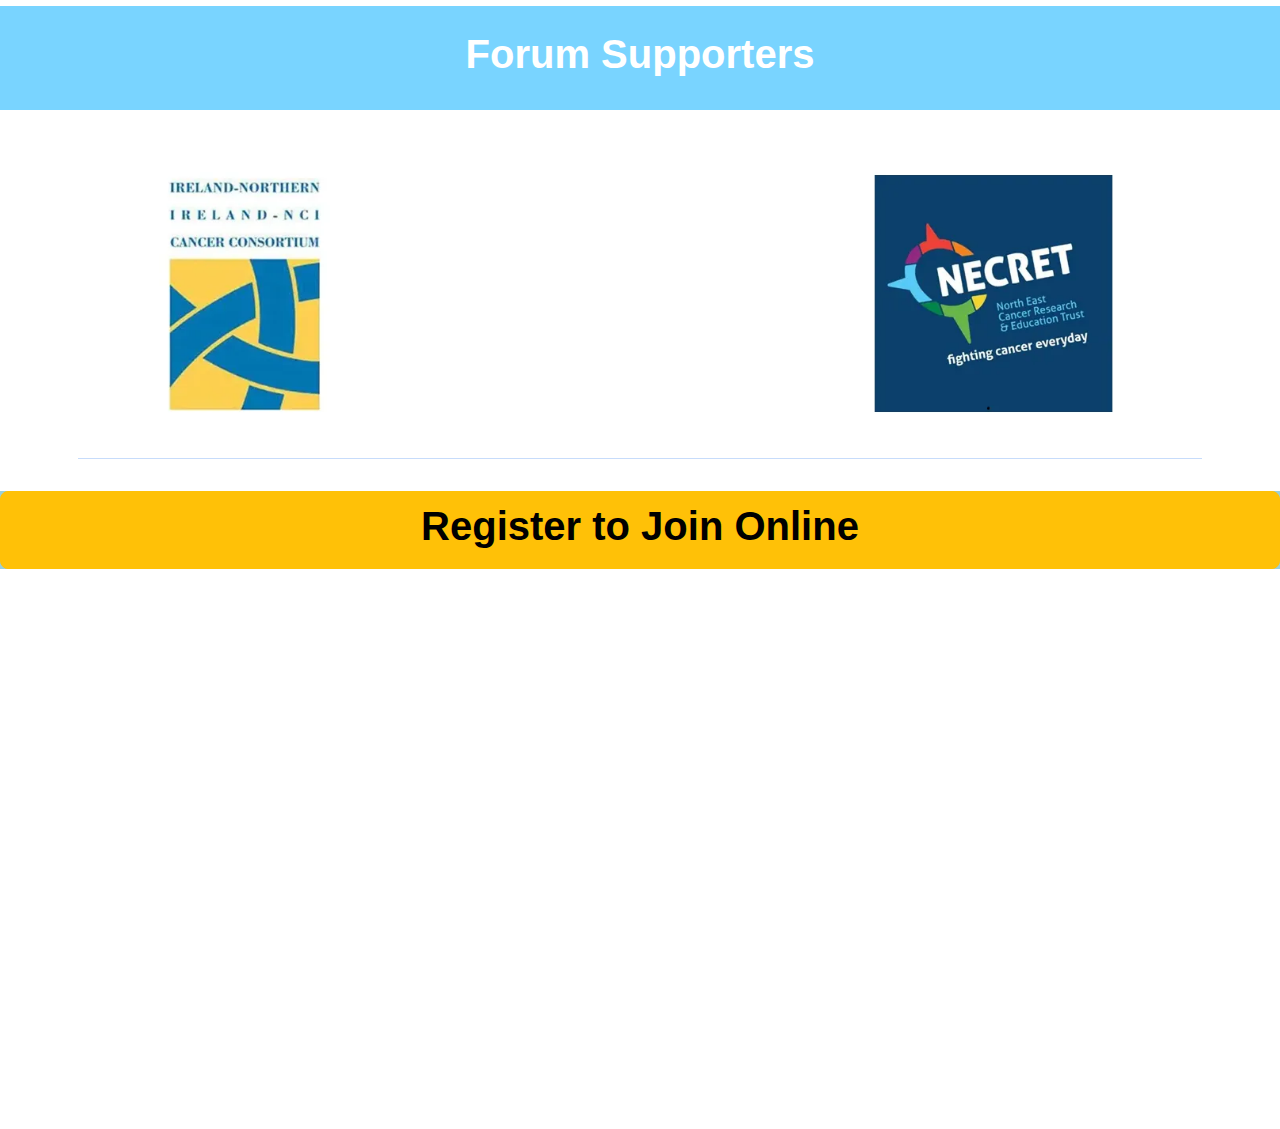
==== commit 1228c04b: "PJ - Updates" ====
--- a/index.html
+++ b/index.html
@@ -412,6 +412,8 @@
                     <tr>
                         <td class="col-lg-3 paddingTableLeft">
                             <img class="img-fluid mx-auto d-block" src="./img/INICC_HP.webp" alt="INICC">
+                        </td>
+                        <td class="col-lg-3 paddingTableLeft">
                         </td>
                         <td class="col-lg-3 paddingTableLeft">
                             <img class="img-fluid mx-auto d-block" src="./img/NECRET.webp" alt="NECRET">
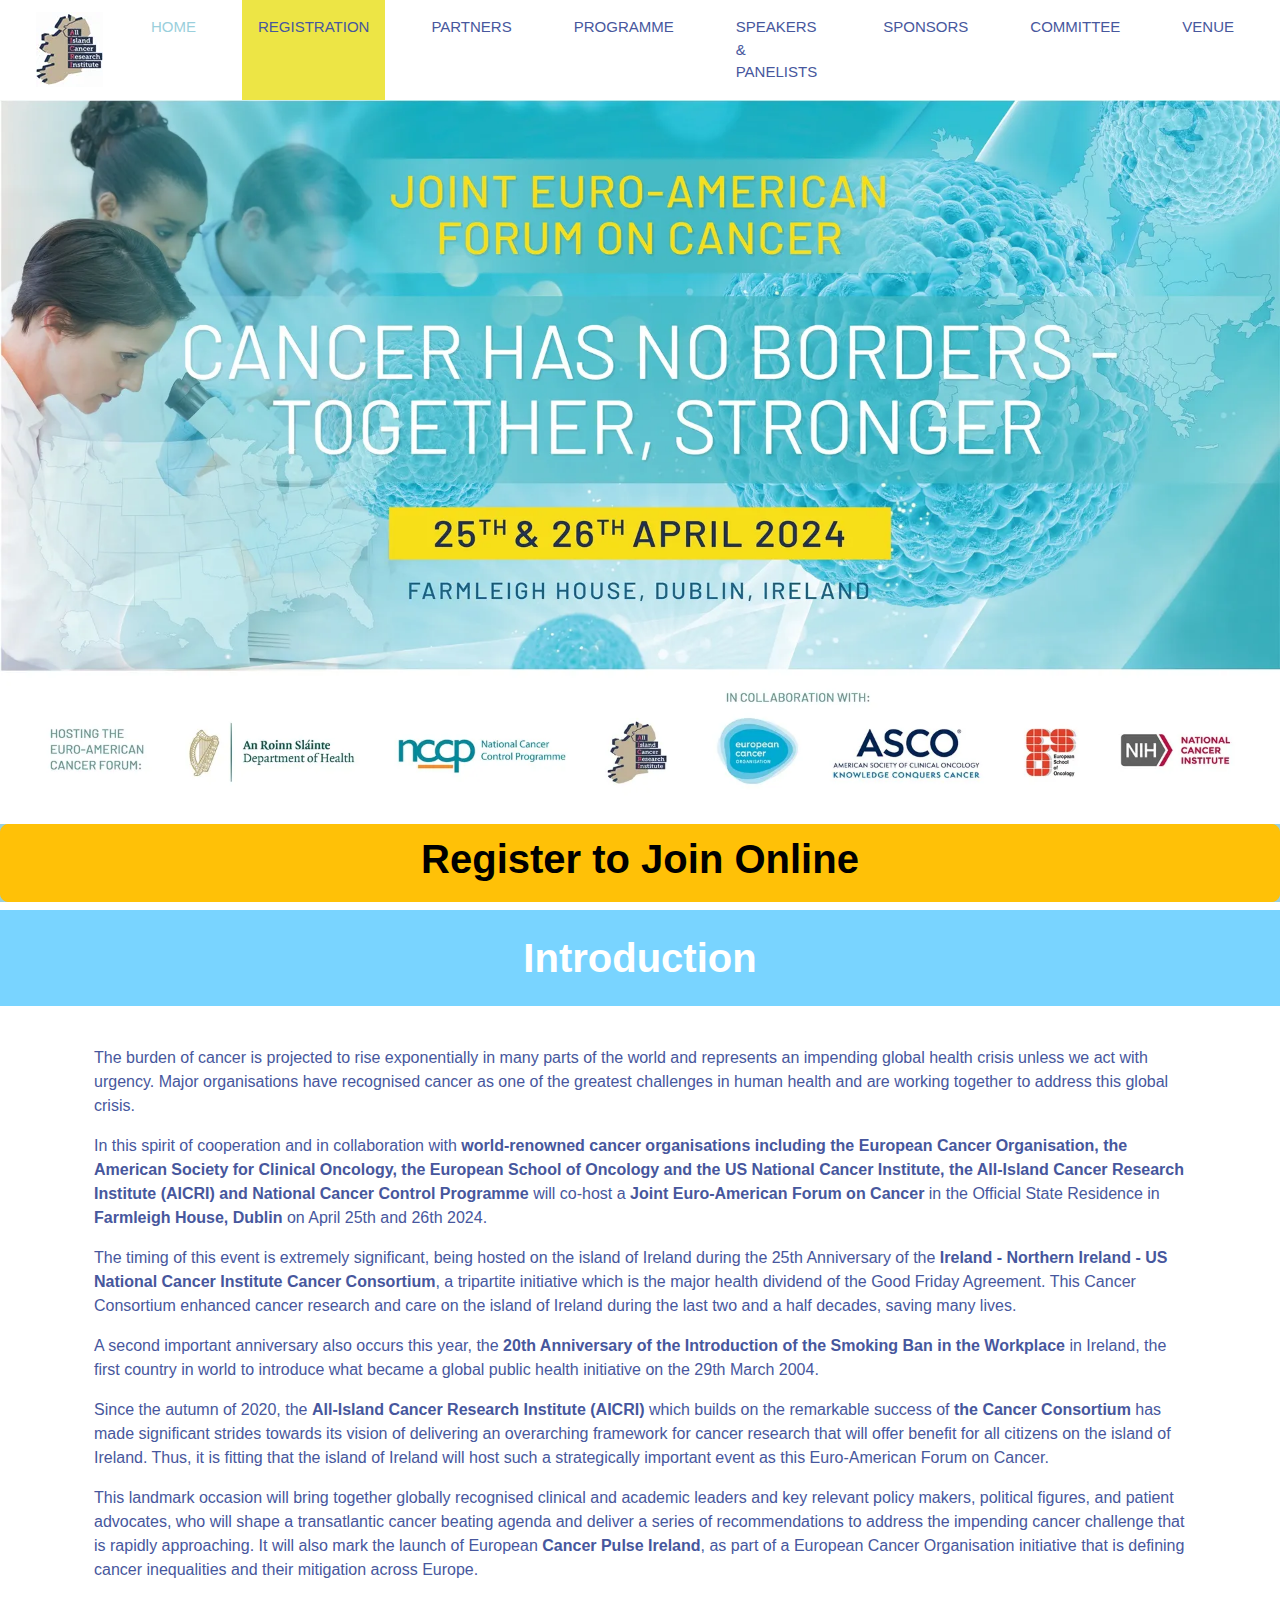
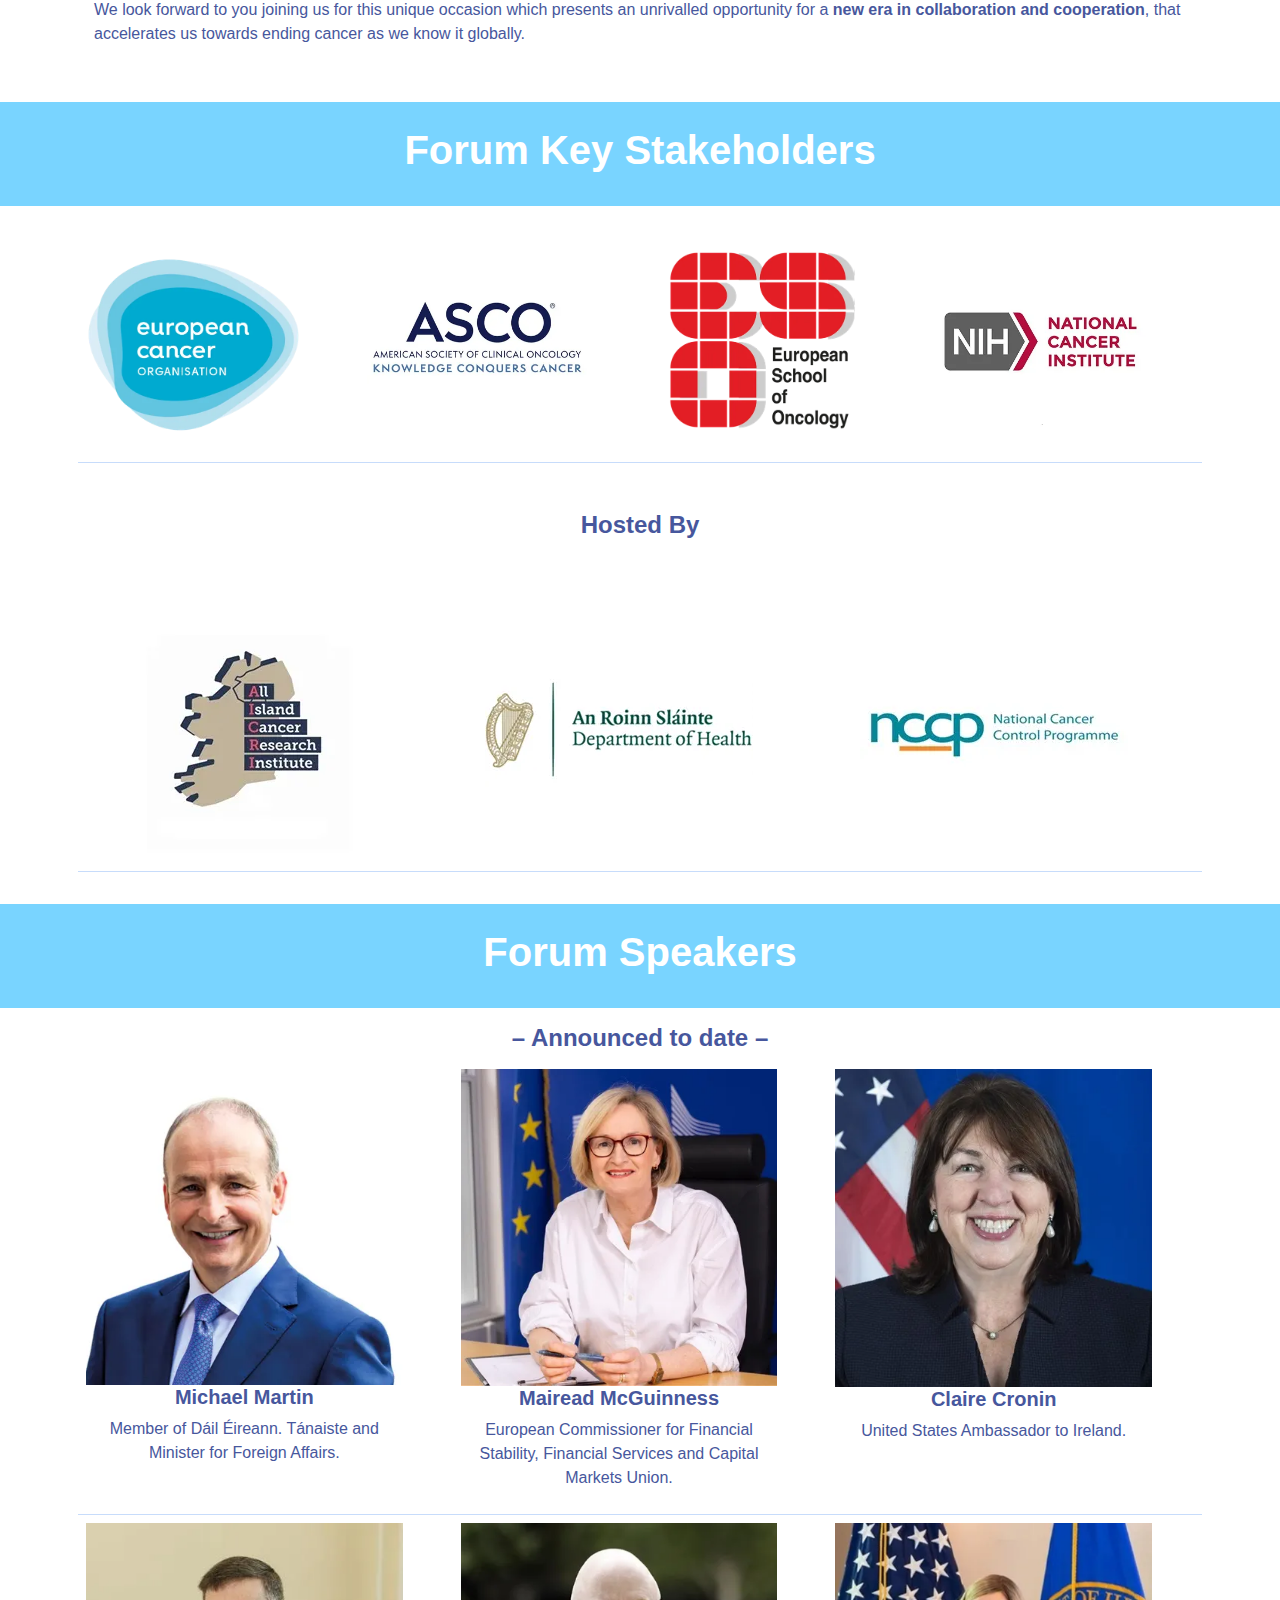
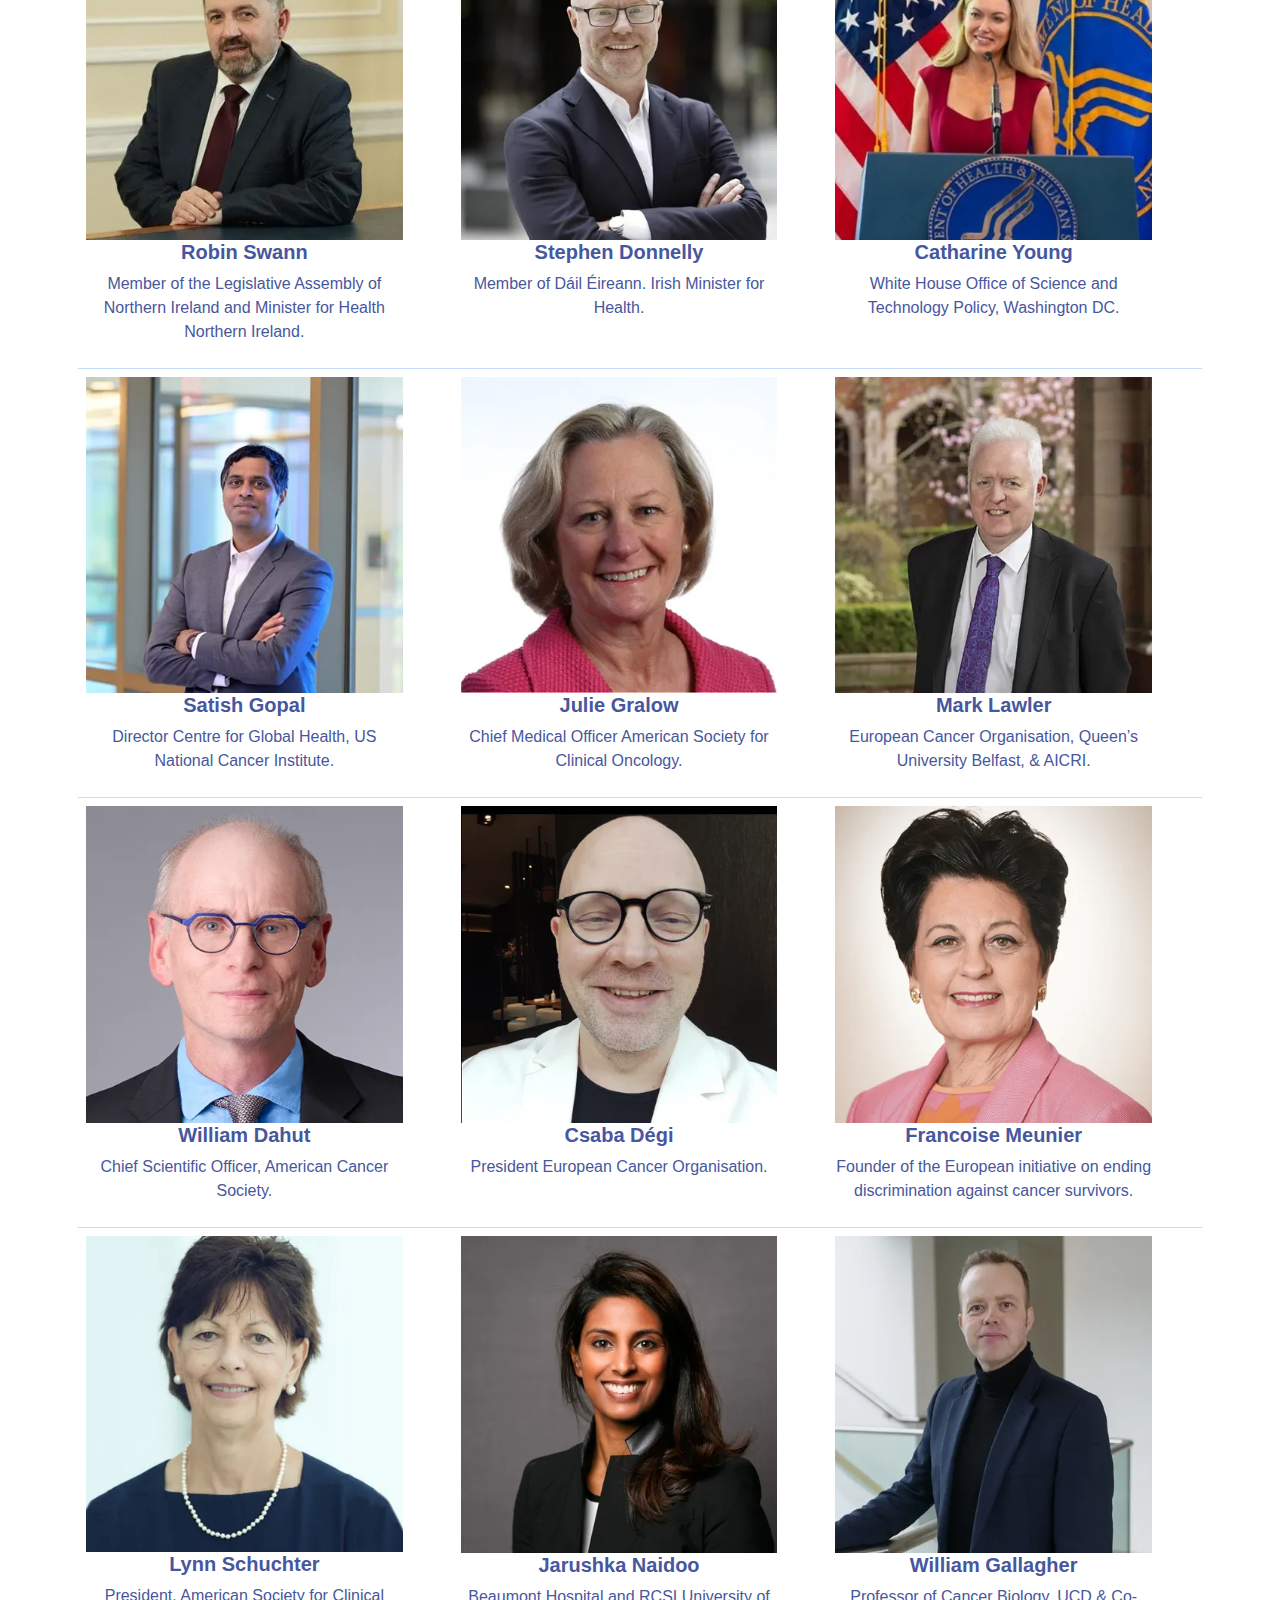
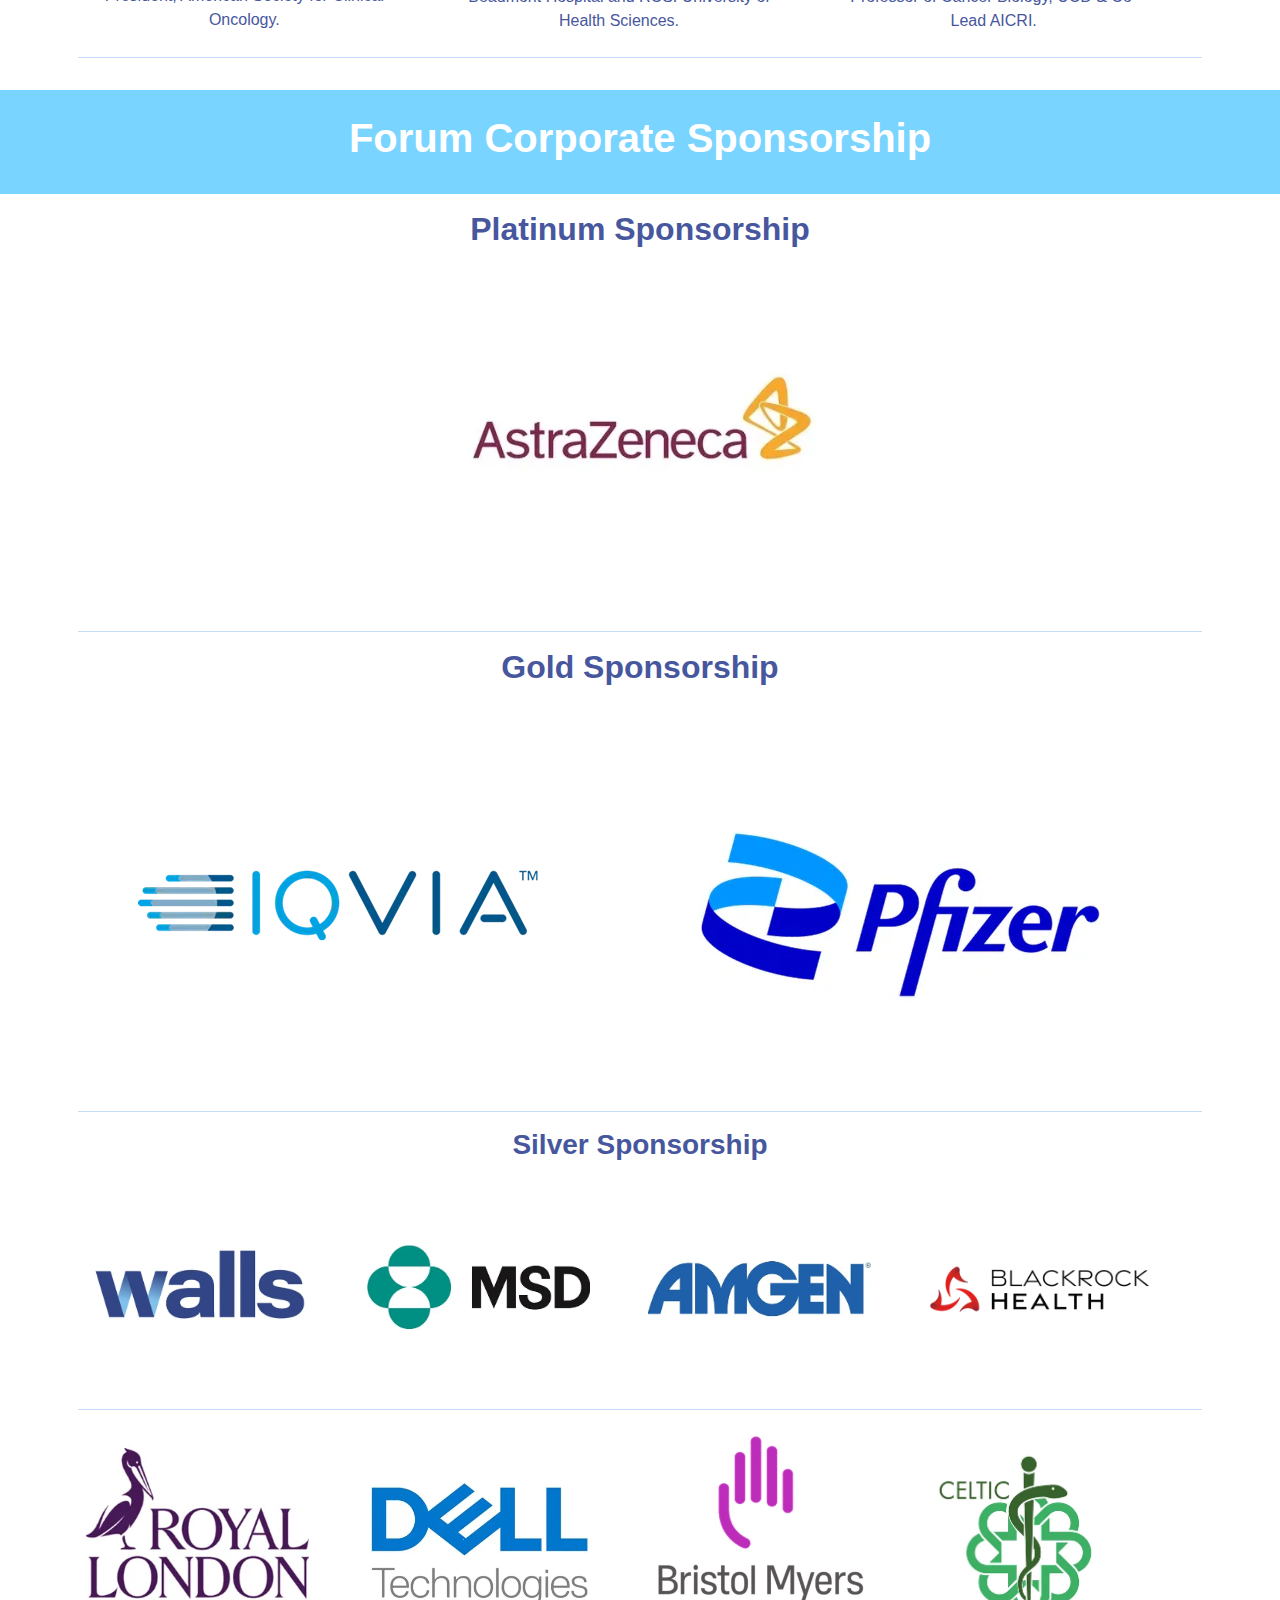
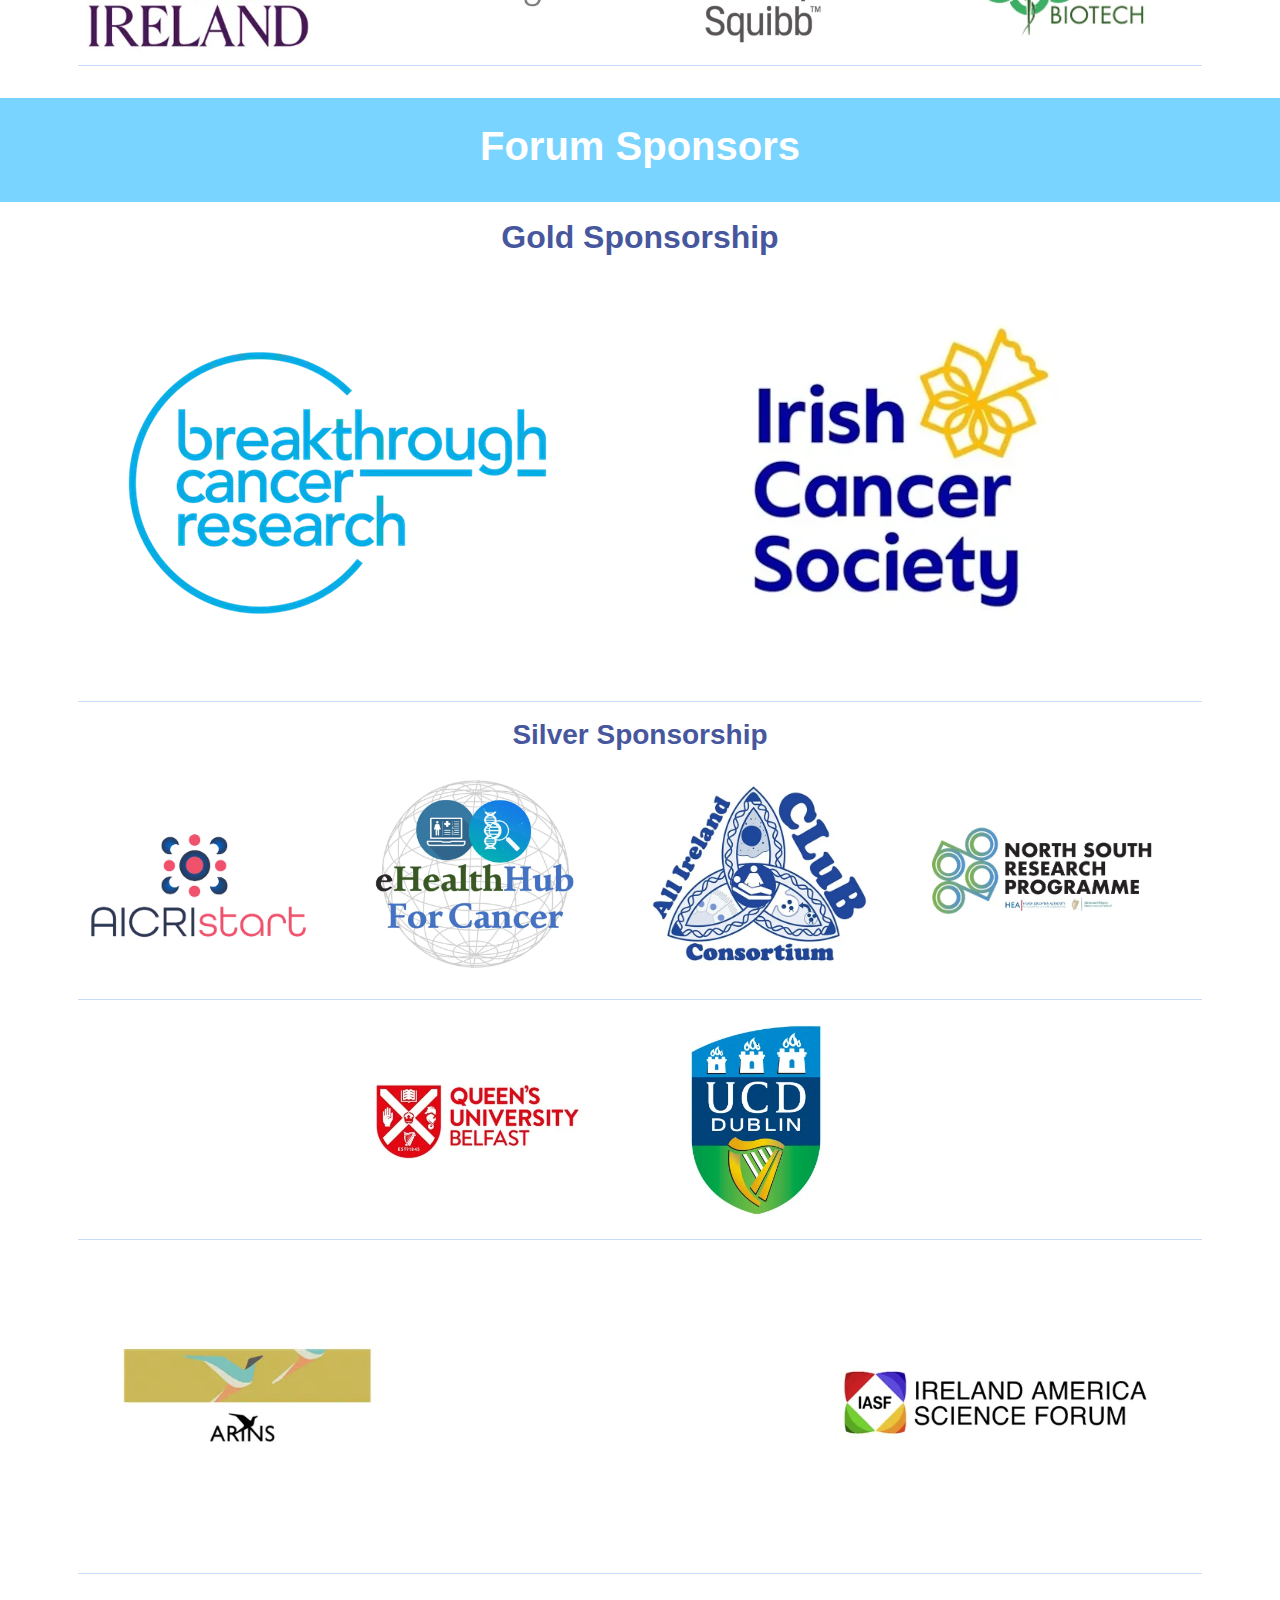
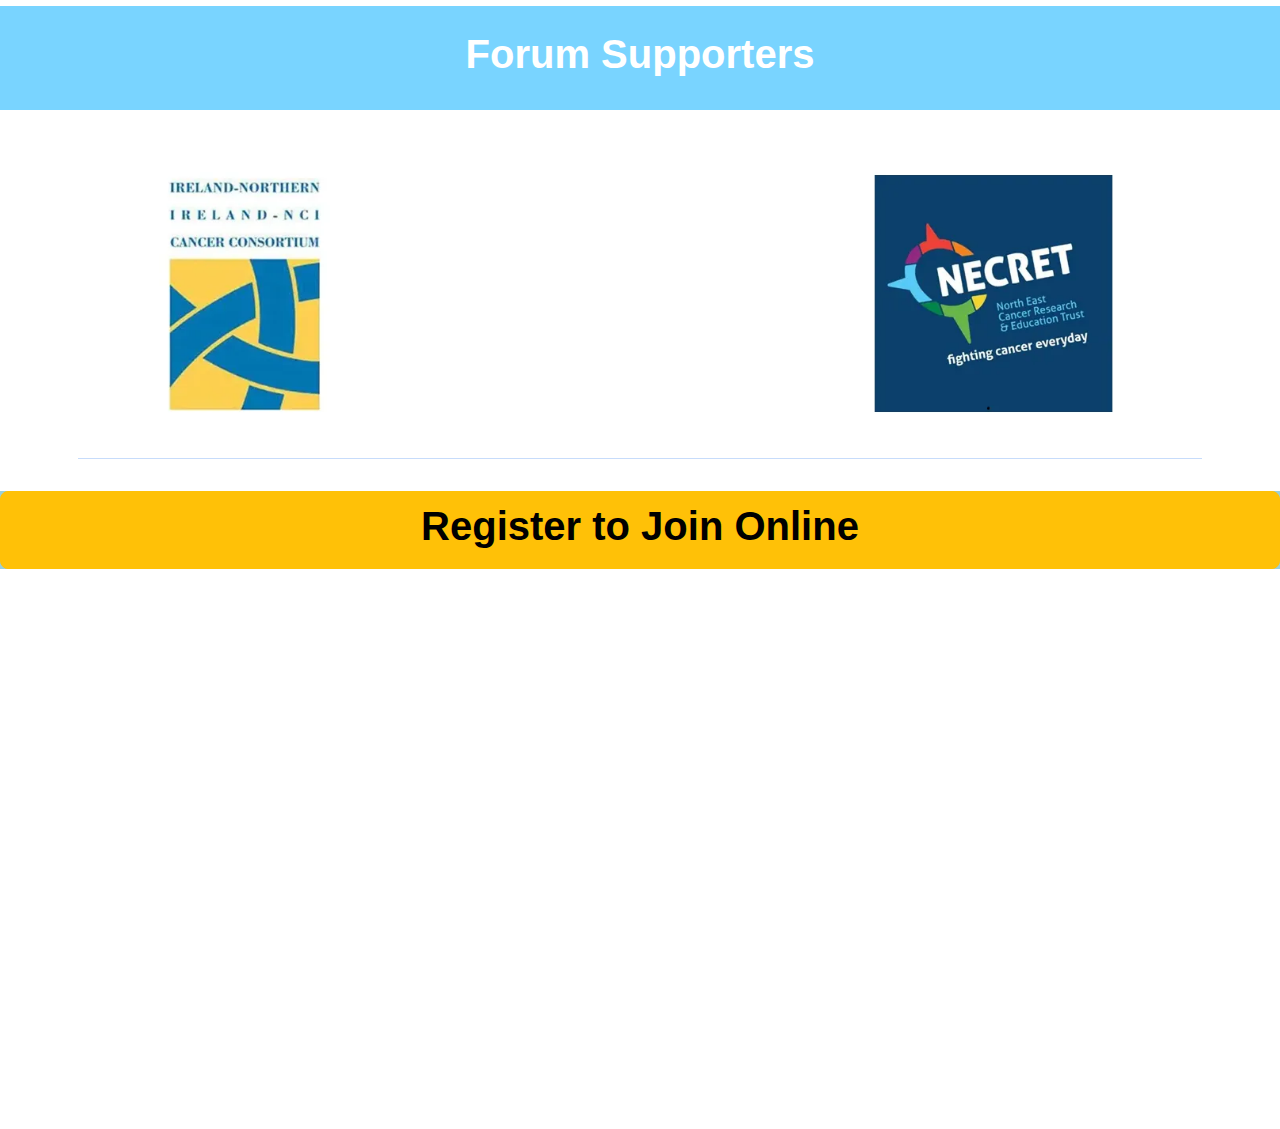
==== commit b4022b32: "PJ - Updates" ====
--- a/index.html
+++ b/index.html
@@ -383,7 +383,7 @@
                     </tr>
                     <tr>
                         <td class="col-lg-3 paddingTableLeft">
-        	                <img class="img-fluid mx-auto d-block" src="./img/UND.webp" alt="Notre Dame">
+        	                <img class="img-fluid mx-auto d-block" src="./img/ARINS.webp" alt="ARINS">
                         </td>
                         <td class="col-lg-3 paddingTableLeft">
                         </td>
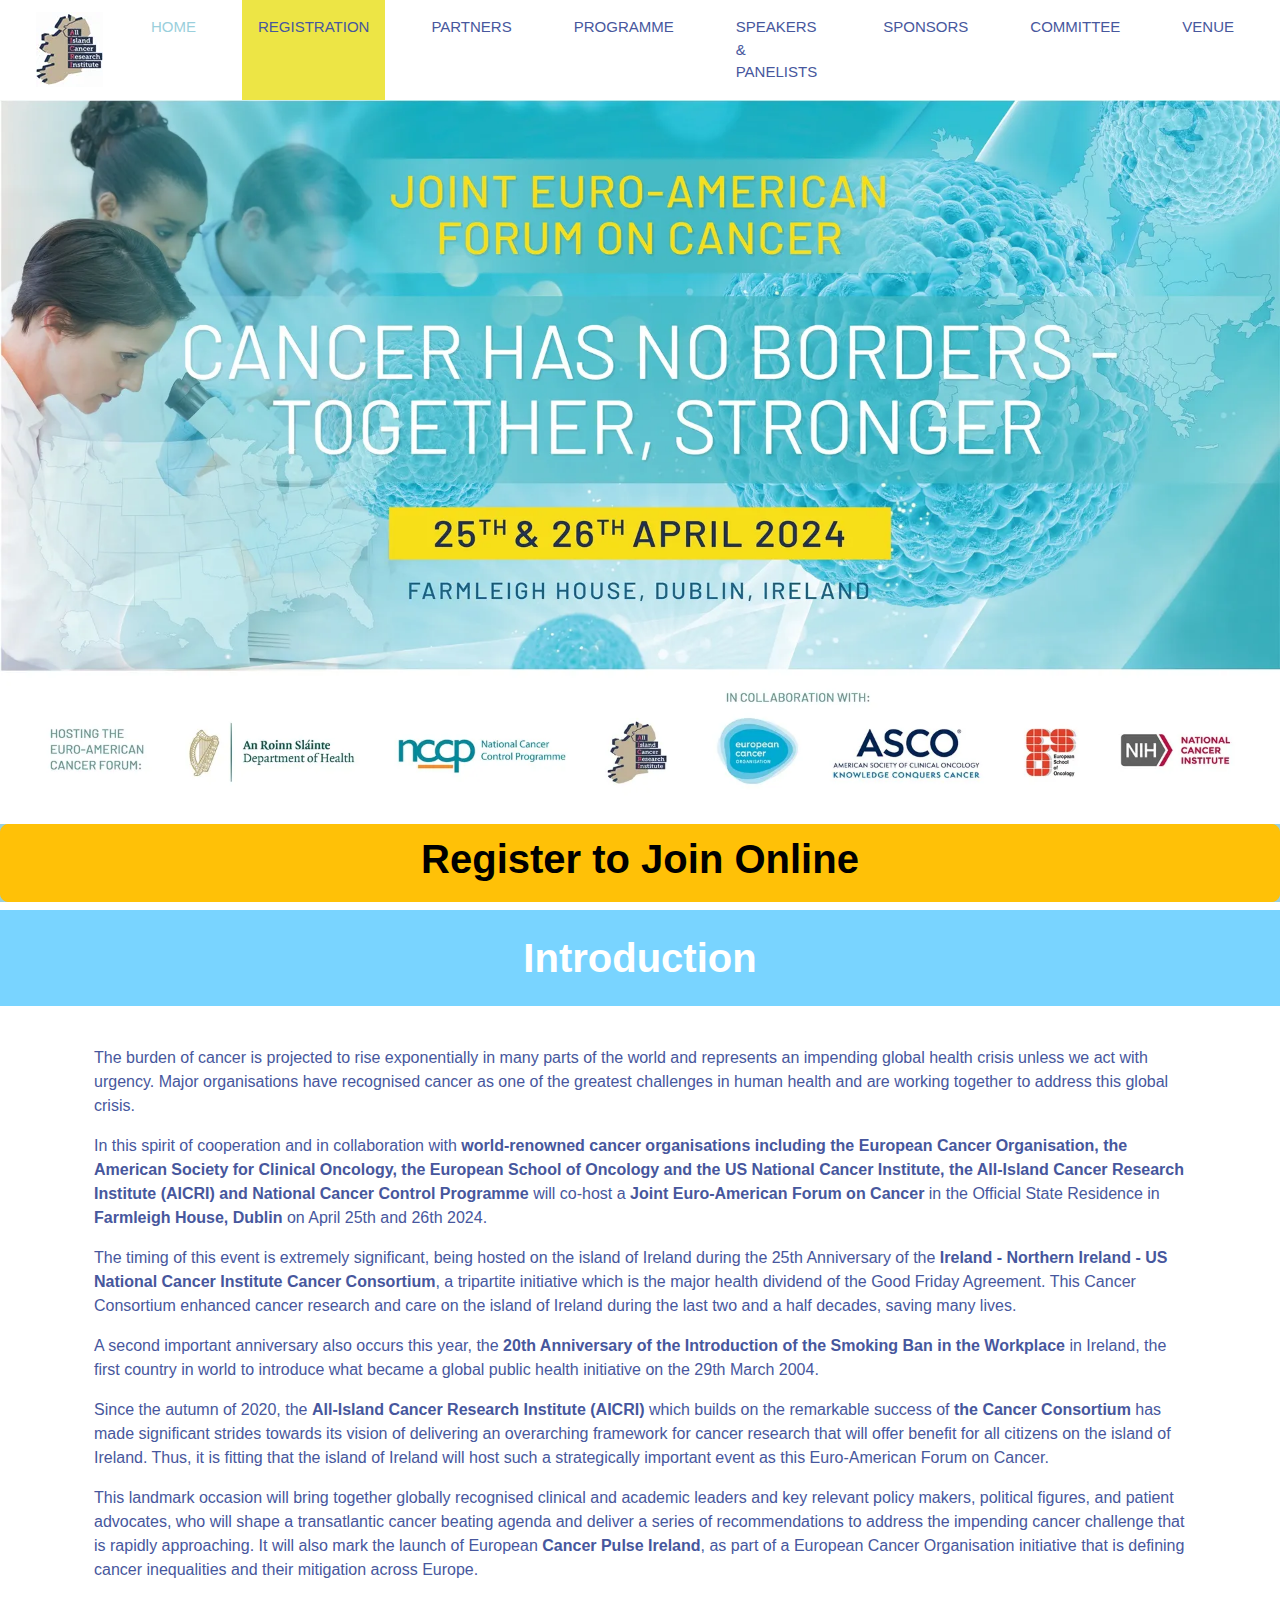
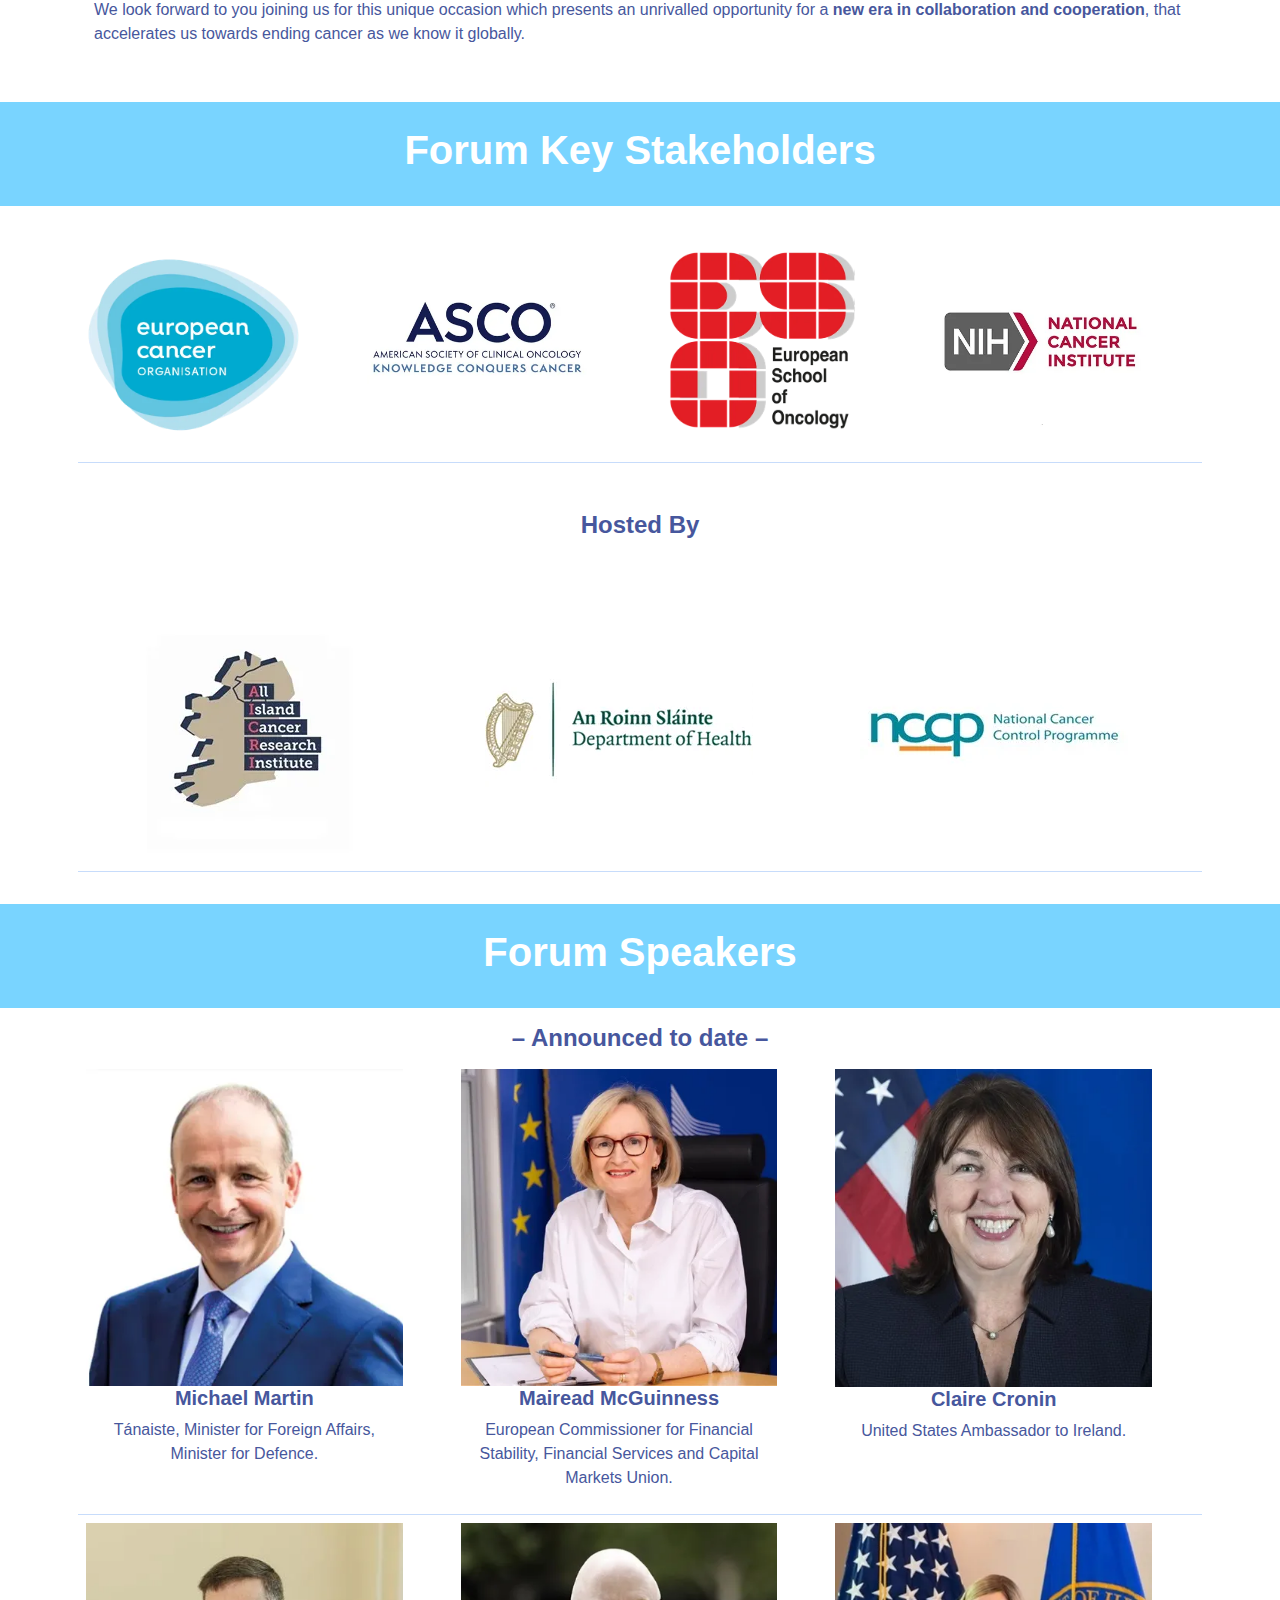
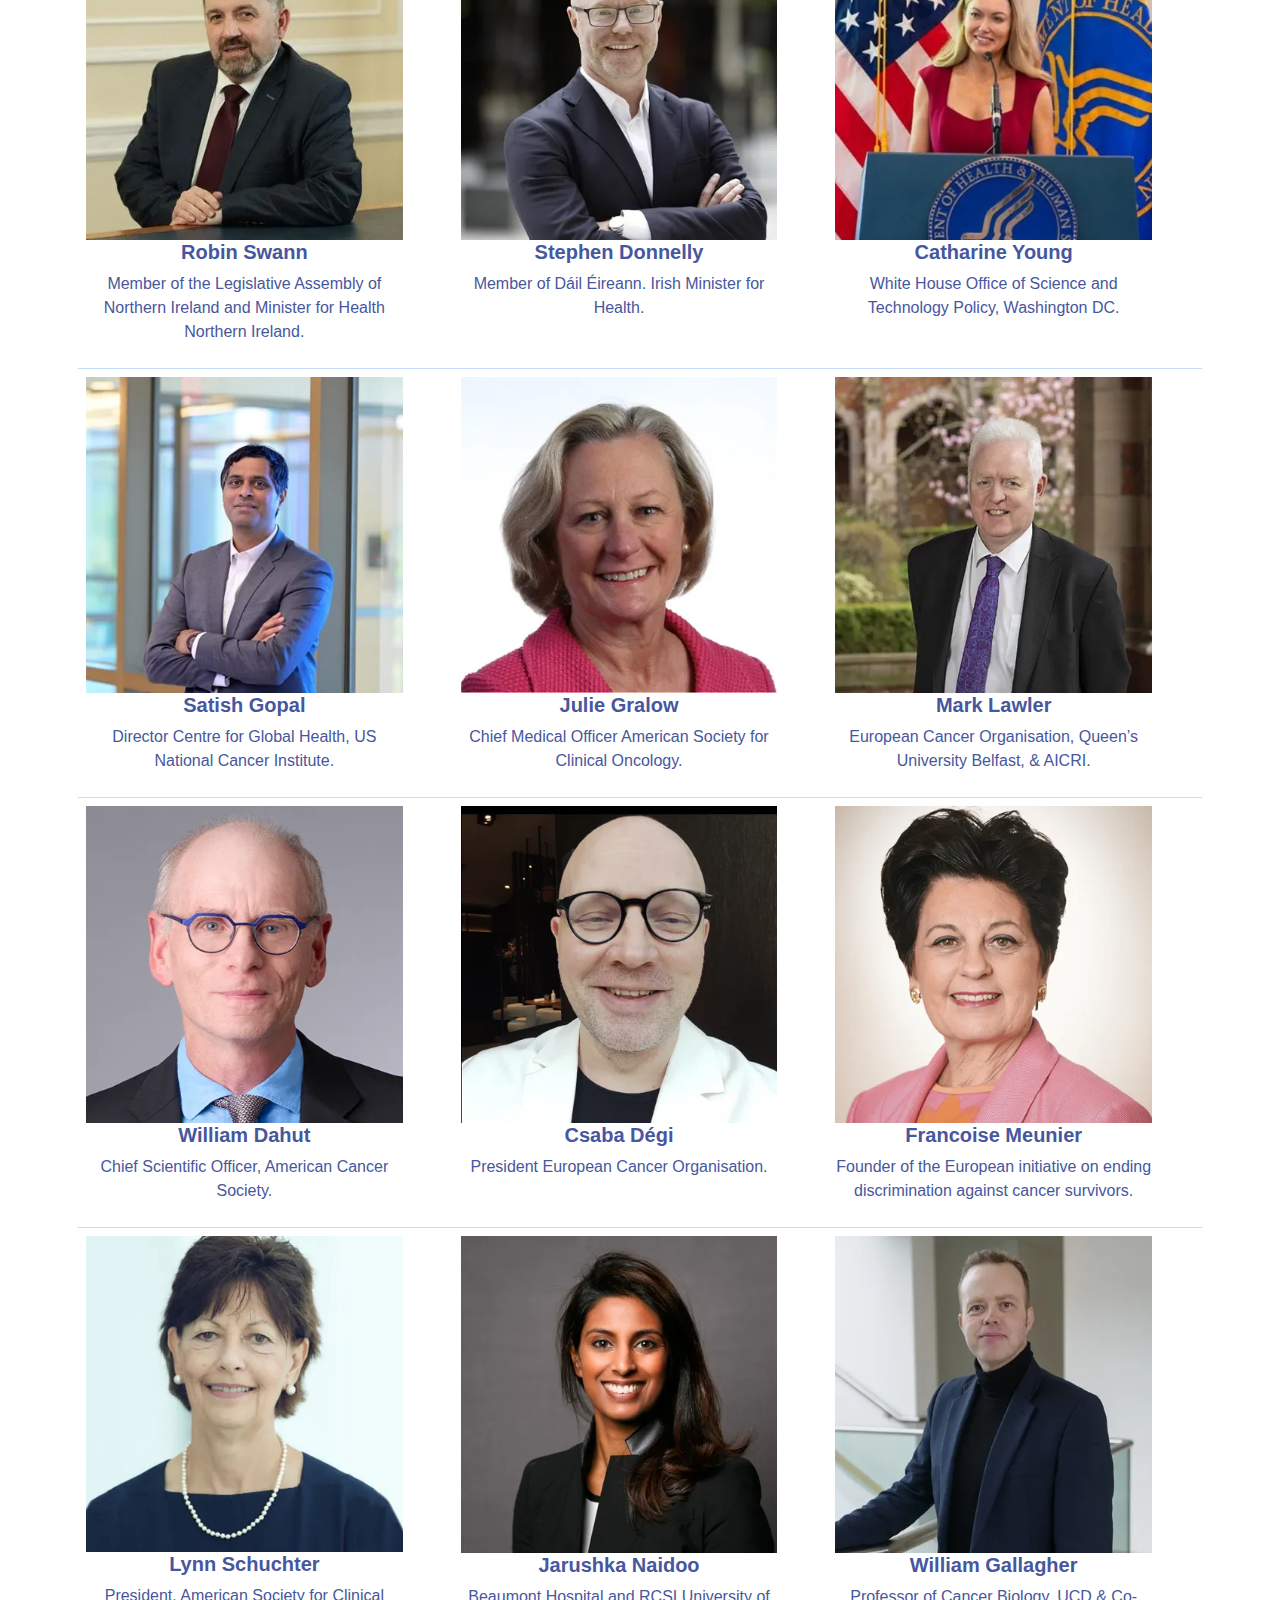
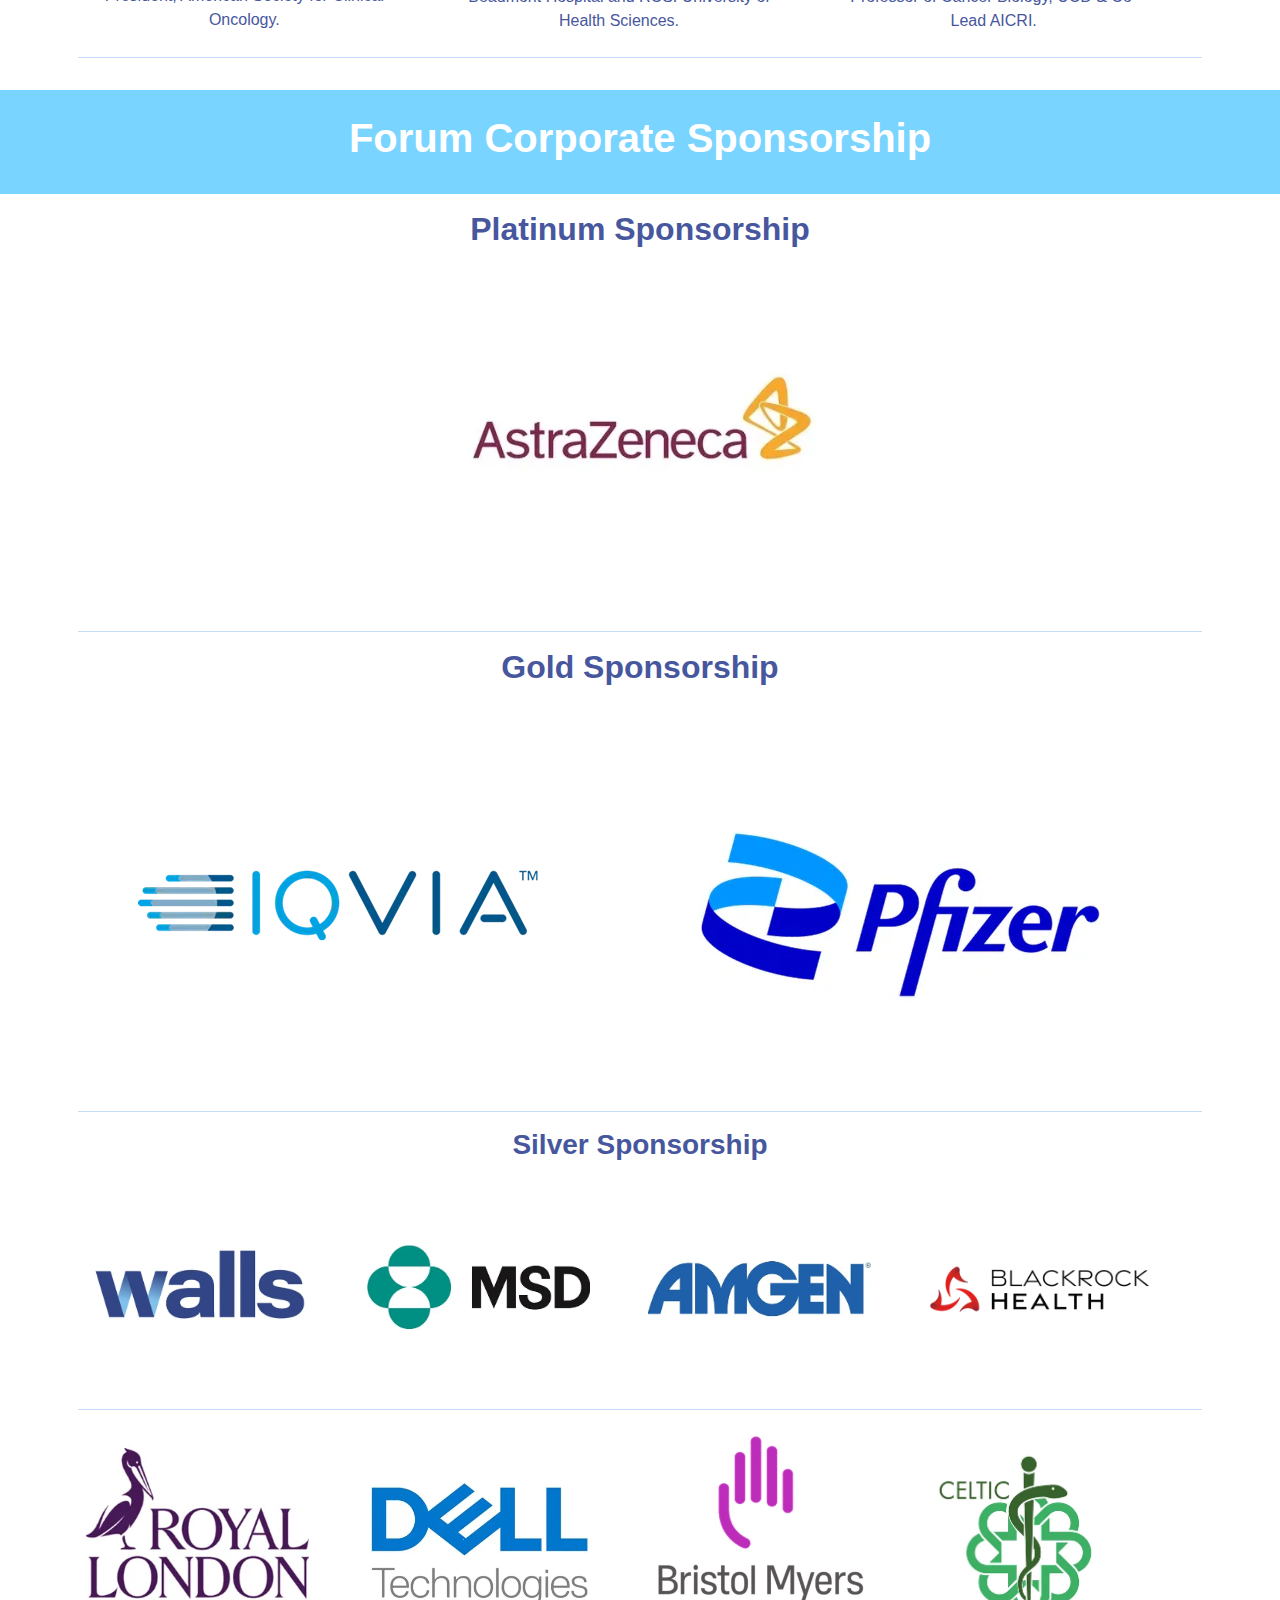
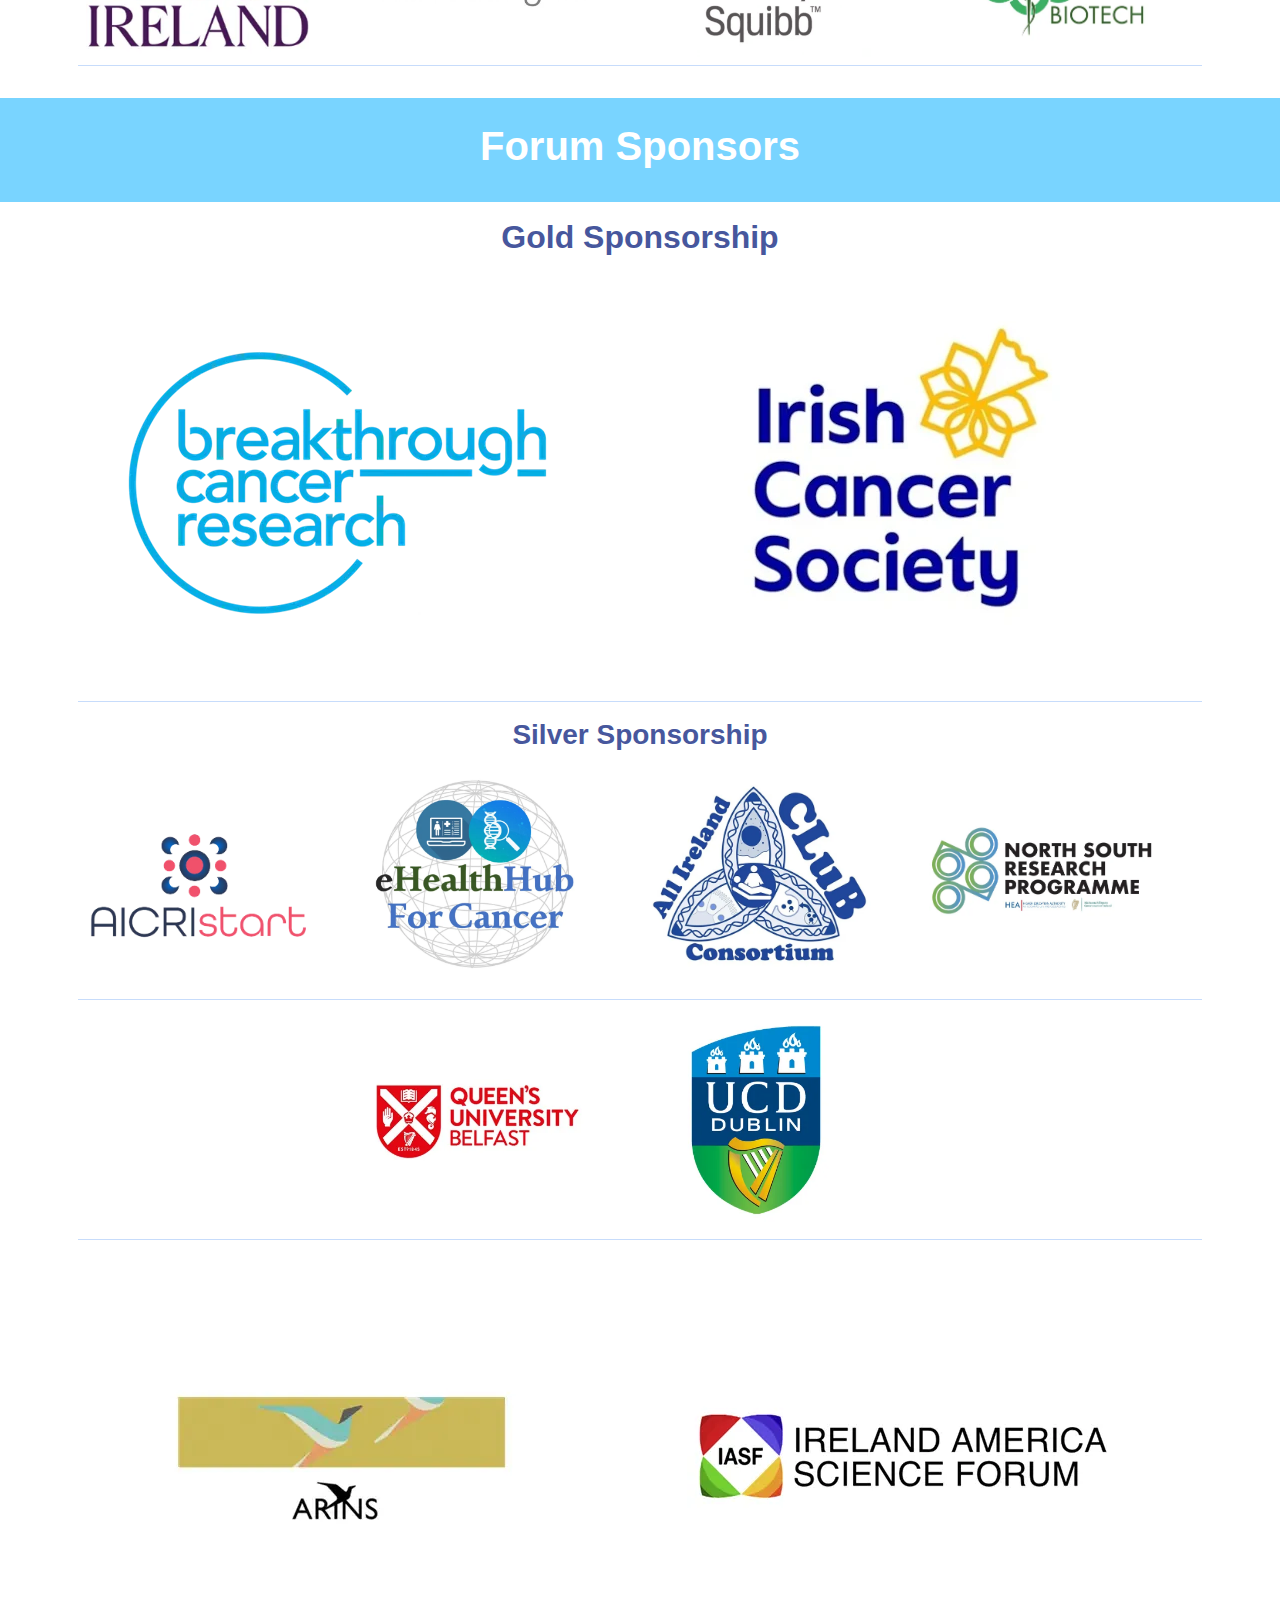
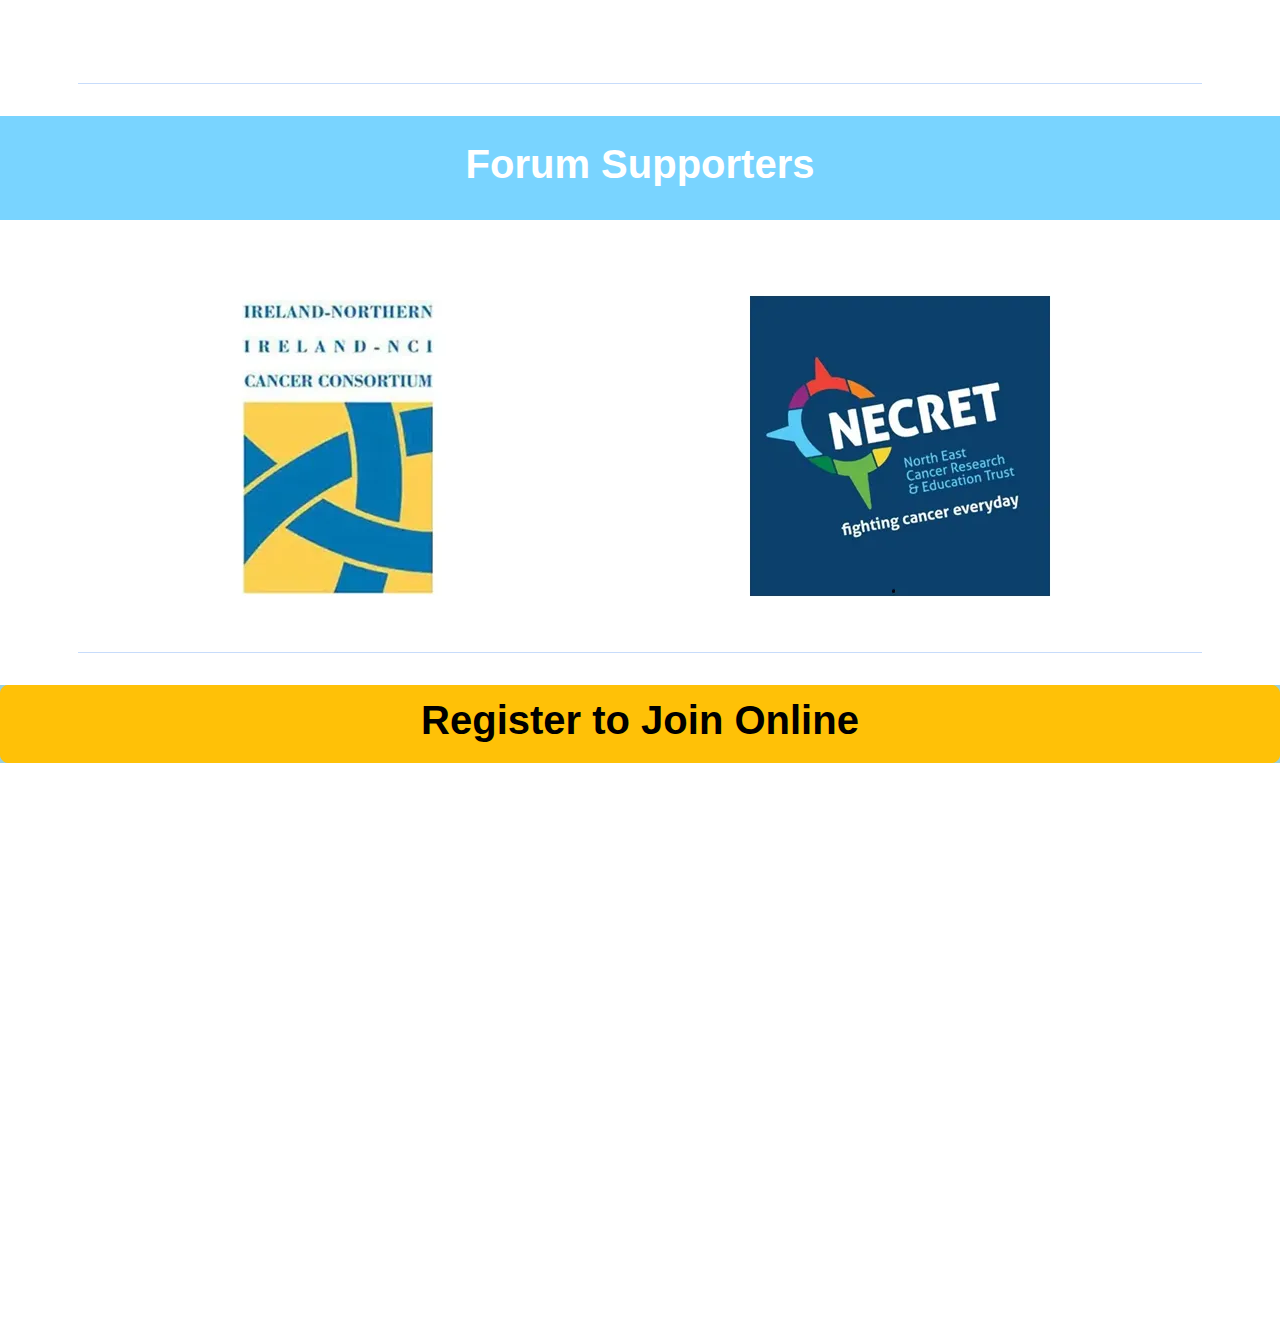
==== commit 01c9ba9c: "PJ - Updated Ciaran" ====
--- a/index.html
+++ b/index.html
@@ -162,9 +162,9 @@
                 <tbody>
                     <tr>
                         <td class="col-lg-3 paddingTableLeft">
-        	                <img class="img-fluid mx-auto d-block" src="./img/Taoiseach_Michael_Martin.webp" alt="Michael Martin">
+        	                <img class="img-fluid mx-auto d-block" src="./img/Michael_Martin.webp" alt="Michael Martin">
                             <h5 class="text-center barlow">Michael Martin</h5>
-                            <p class="text-center barlow">Member of Dáil Éireann. Tánaiste and Minister for Foreign Affairs.</p>
+                            <p class="text-center barlow">Tánaiste, Minister for Foreign Affairs, Minister for Defence.</p>
                         </td>
                         <td class="col-lg-3 paddingTableLeft">
 	                        <img class="img-fluid mx-auto d-block" src="./img/Mairead_McGuinness.webp" alt="Mairead McGuinness">
@@ -386,8 +386,6 @@
         	                <img class="img-fluid mx-auto d-block" src="./img/ARINS.webp" alt="ARINS">
                         </td>
                         <td class="col-lg-3 paddingTableLeft">
-                        </td>
-                        <td class="col-lg-3 paddingTableLeft">
         	                <img class="img-fluid mx-auto d-block" src="./img/IASF_2.webp" alt="IASF">
                         </td>
                     </tr>
@@ -412,8 +410,6 @@
                     <tr>
                         <td class="col-lg-3 paddingTableLeft">
                             <img class="img-fluid mx-auto d-block" src="./img/INICC_HP.webp" alt="INICC">
-                        </td>
-                        <td class="col-lg-3 paddingTableLeft">
                         </td>
                         <td class="col-lg-3 paddingTableLeft">
                             <img class="img-fluid mx-auto d-block" src="./img/NECRET.webp" alt="NECRET">
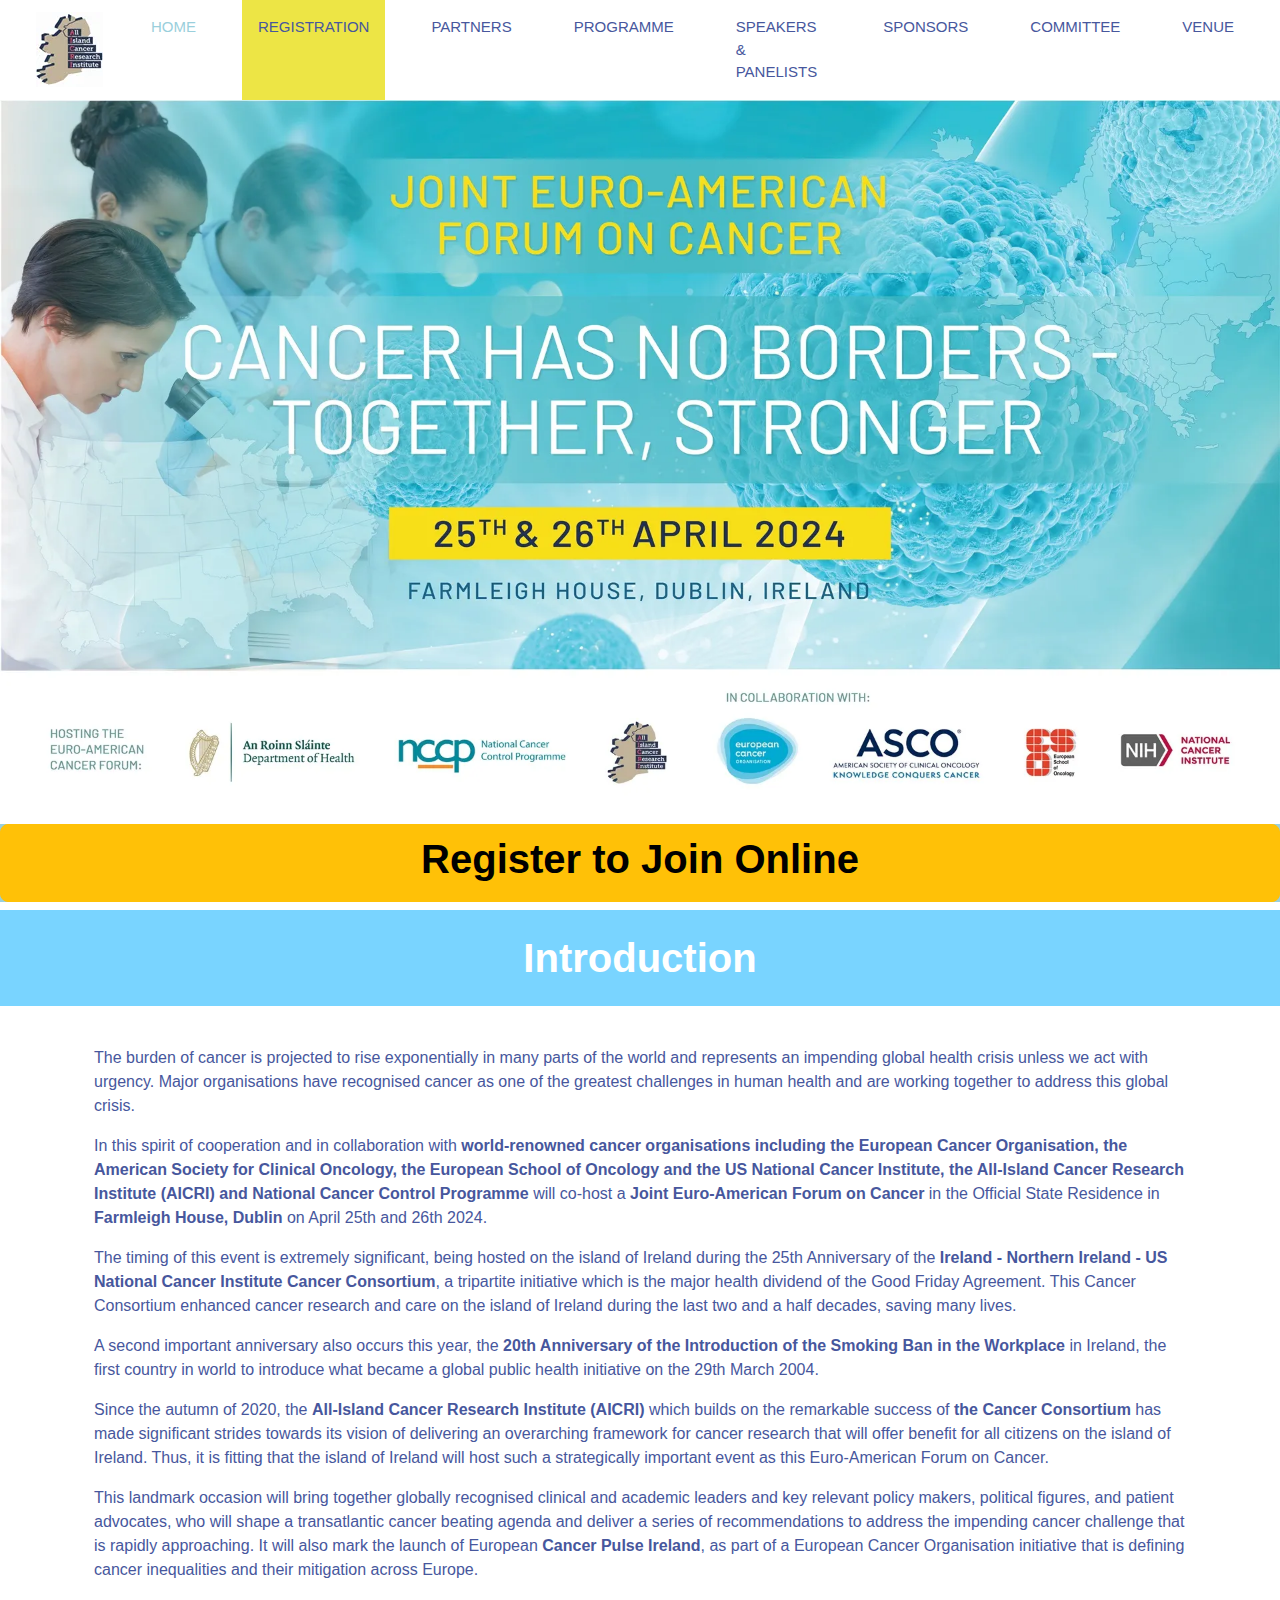
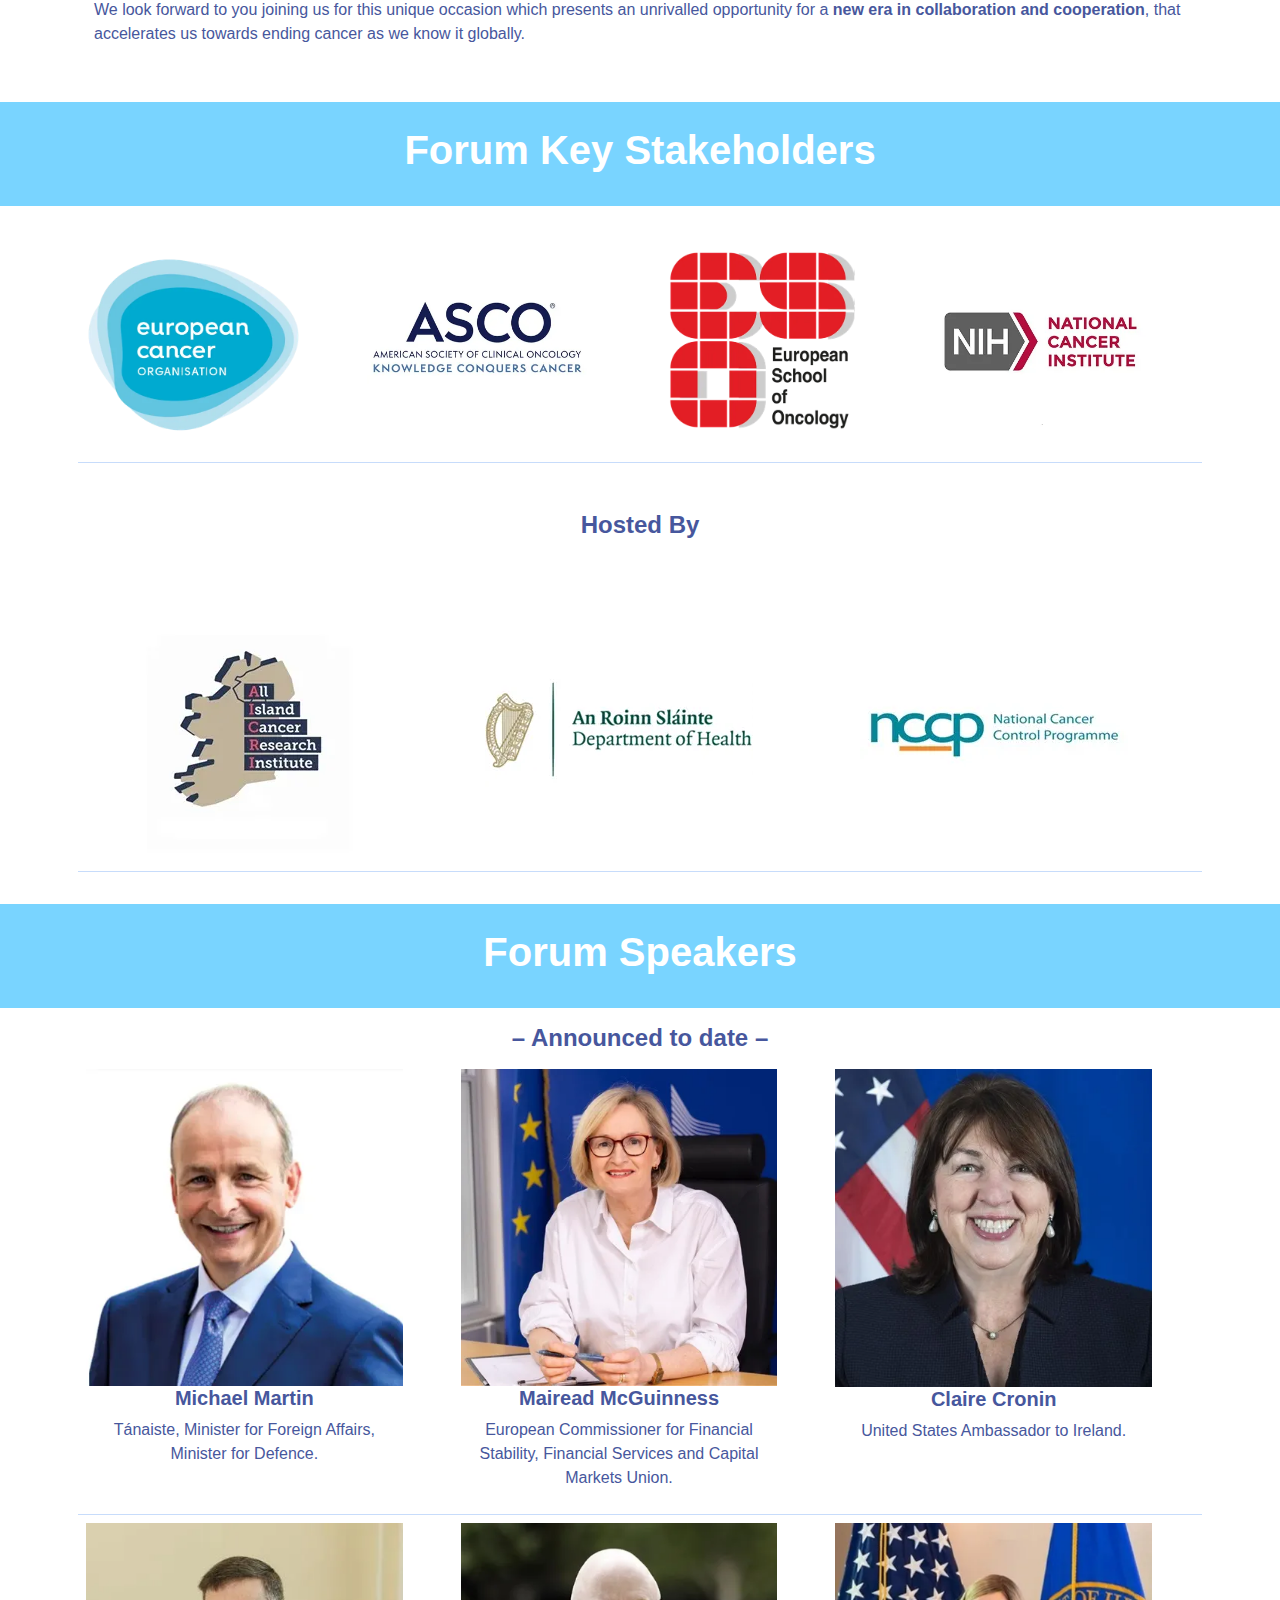
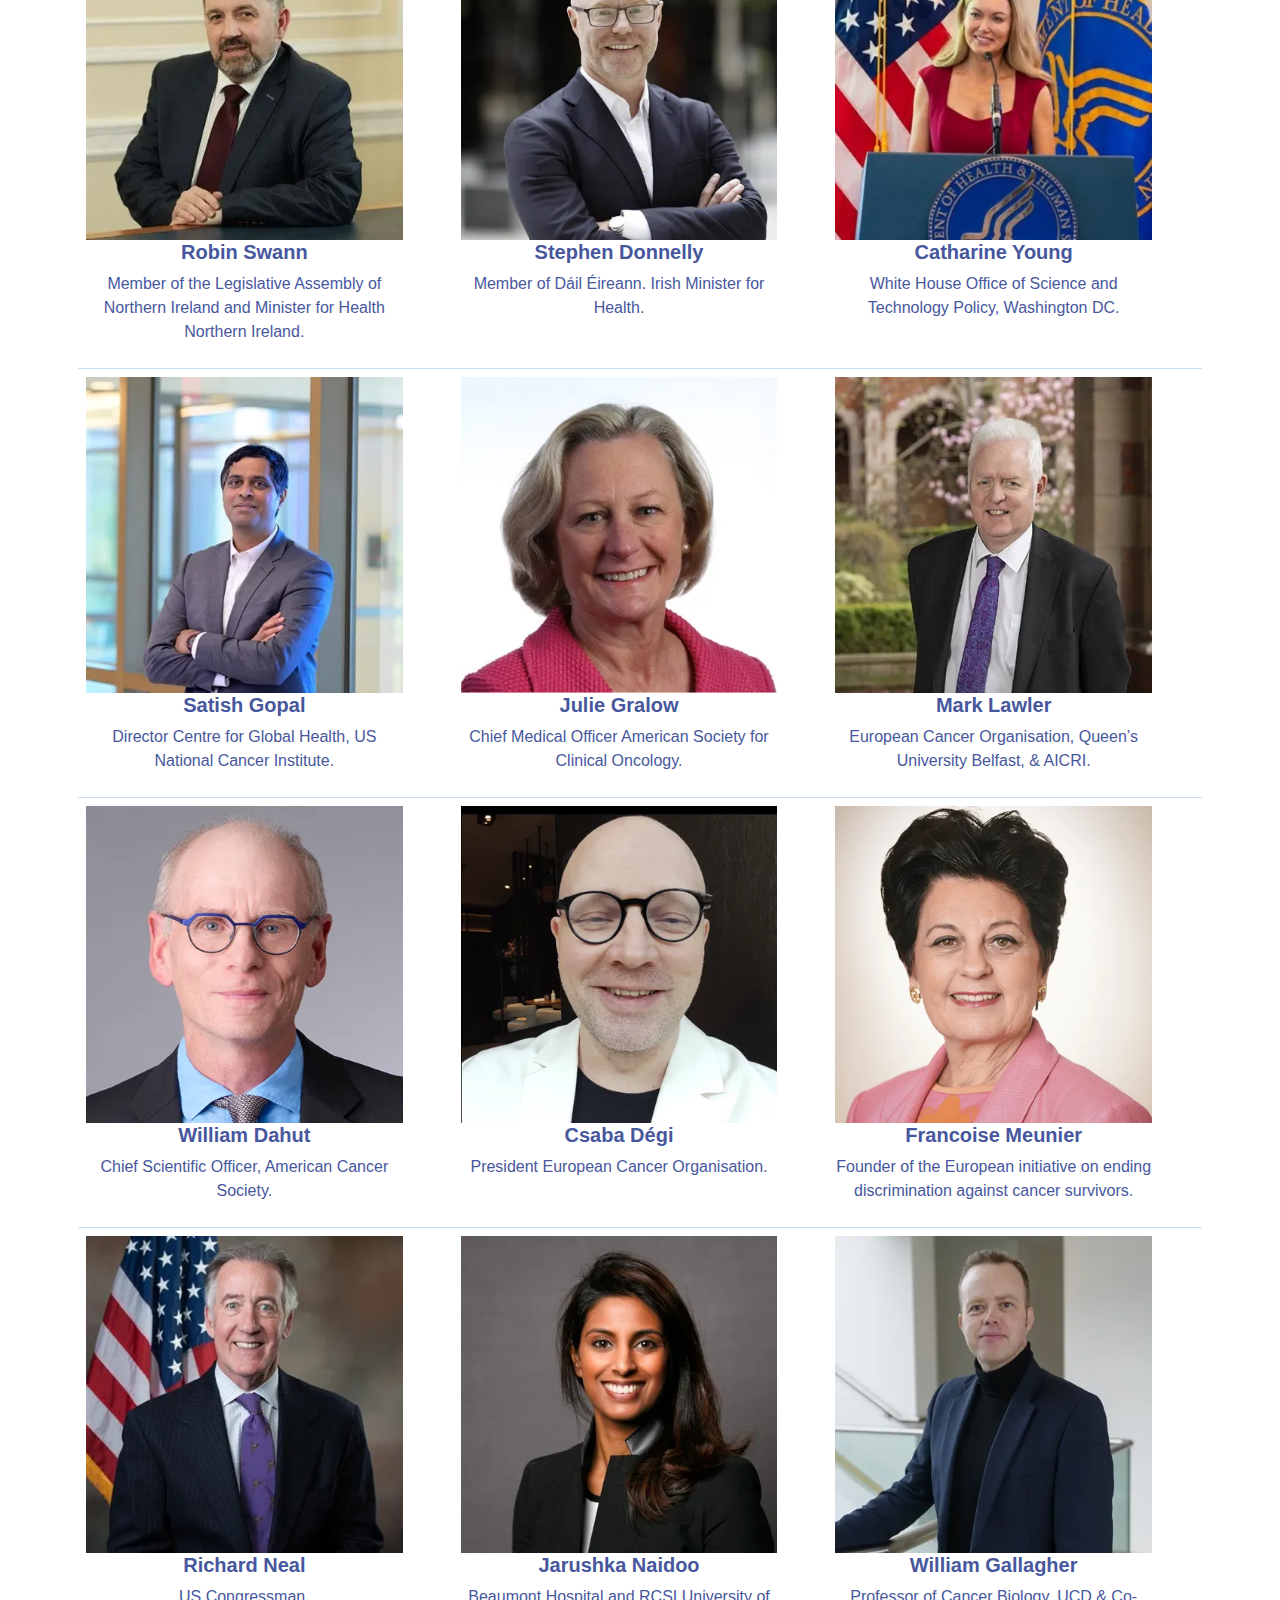
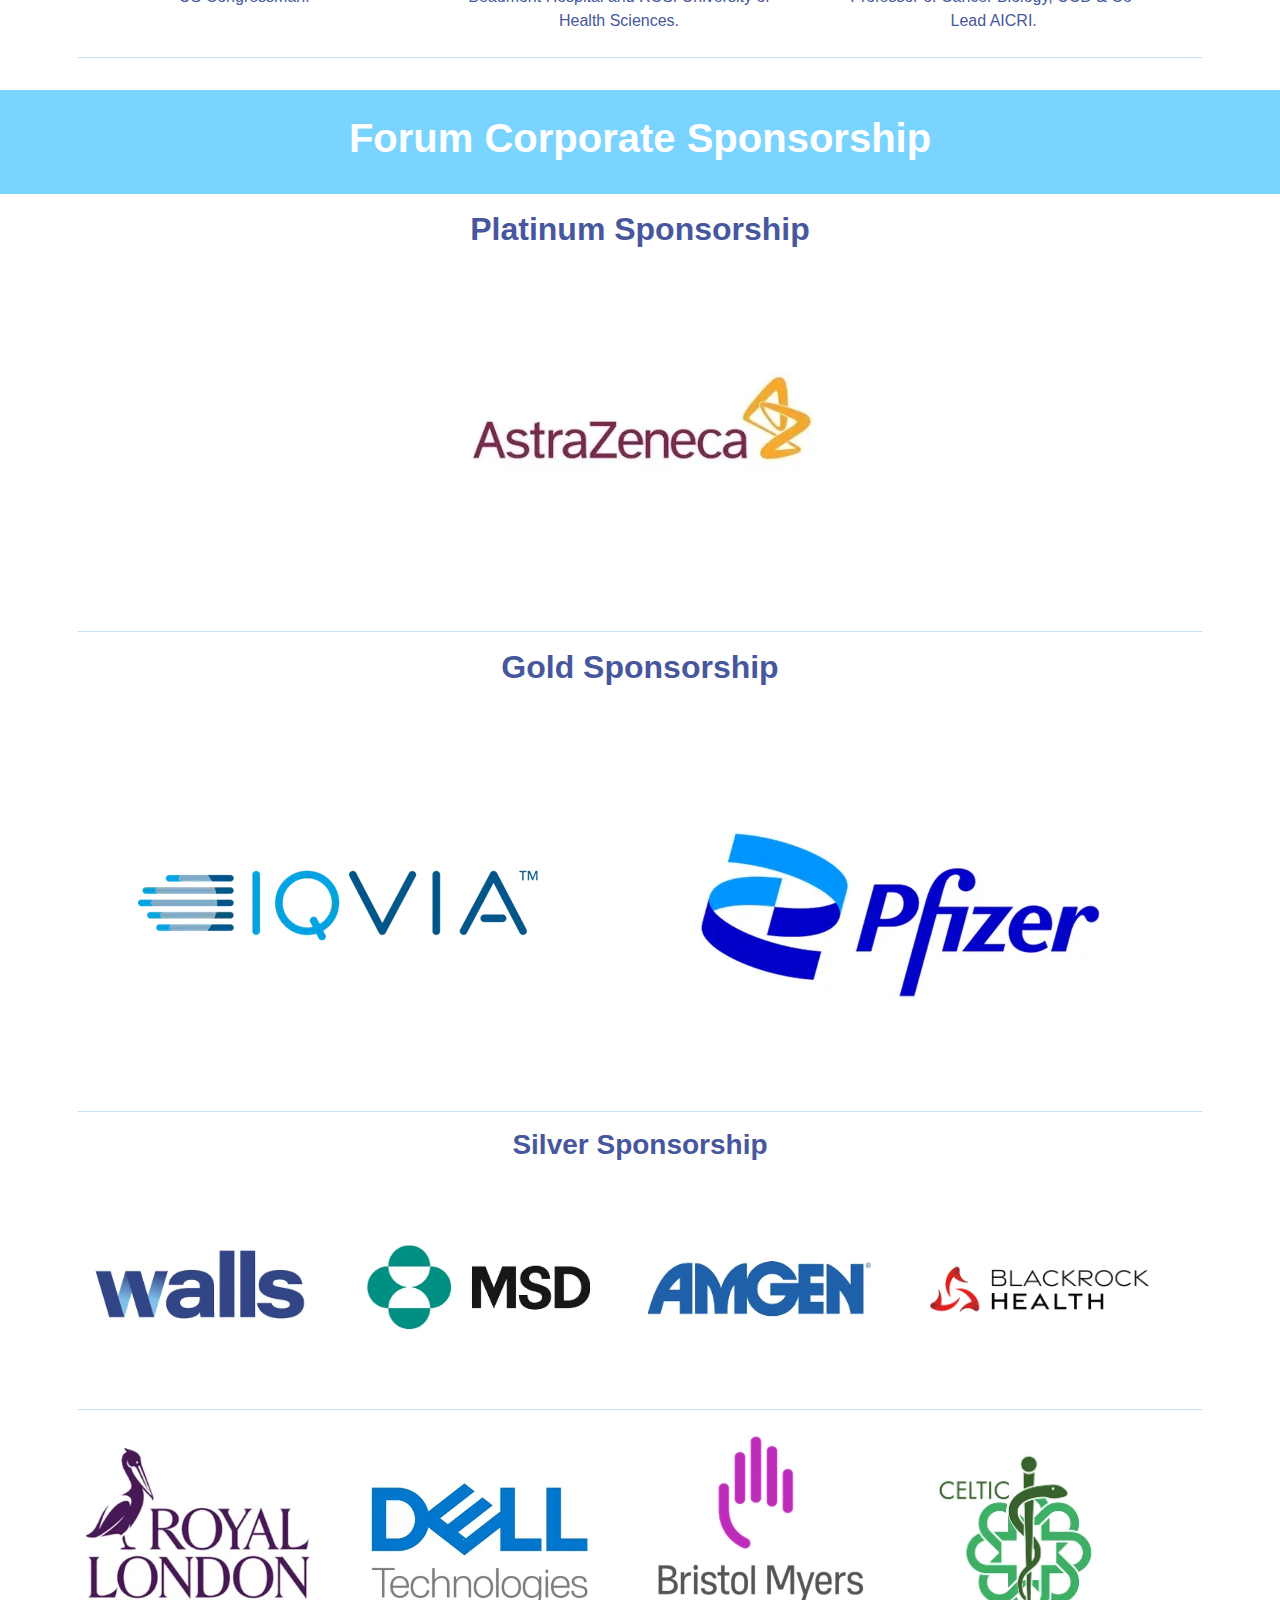
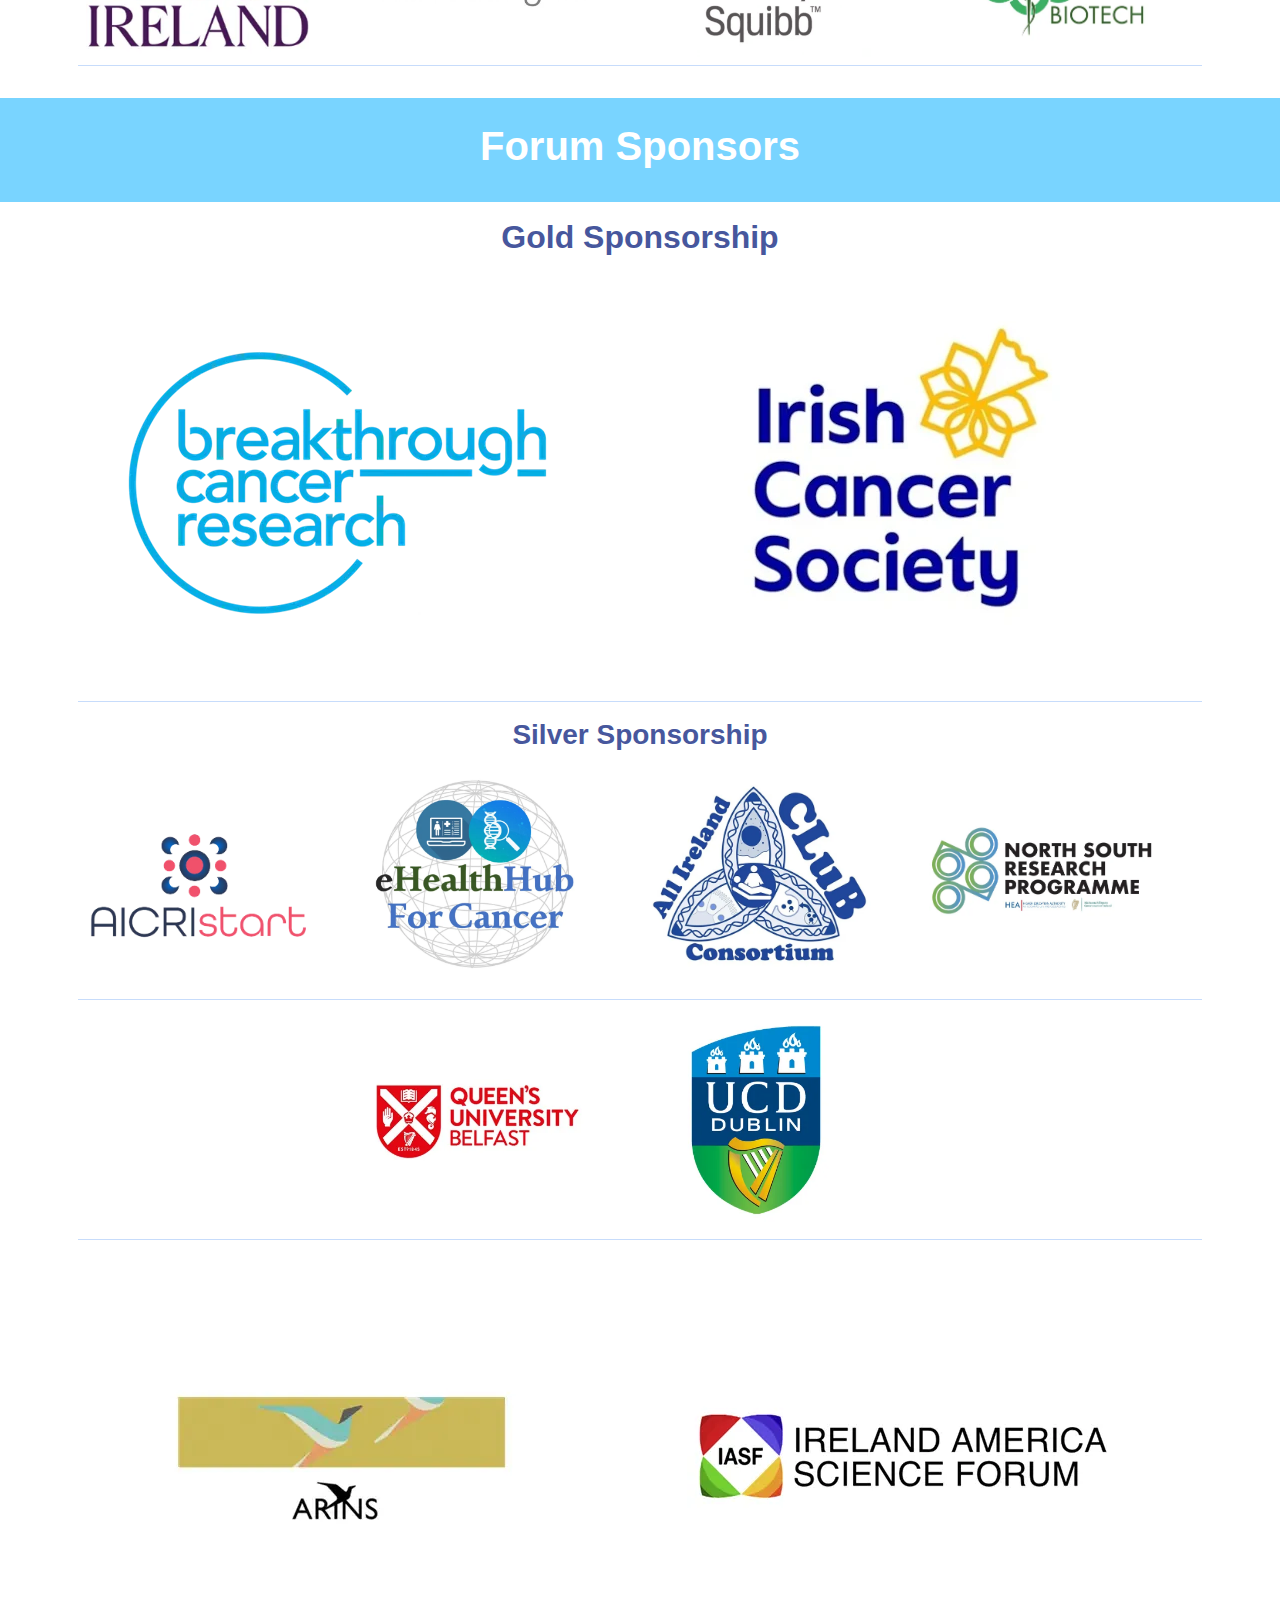
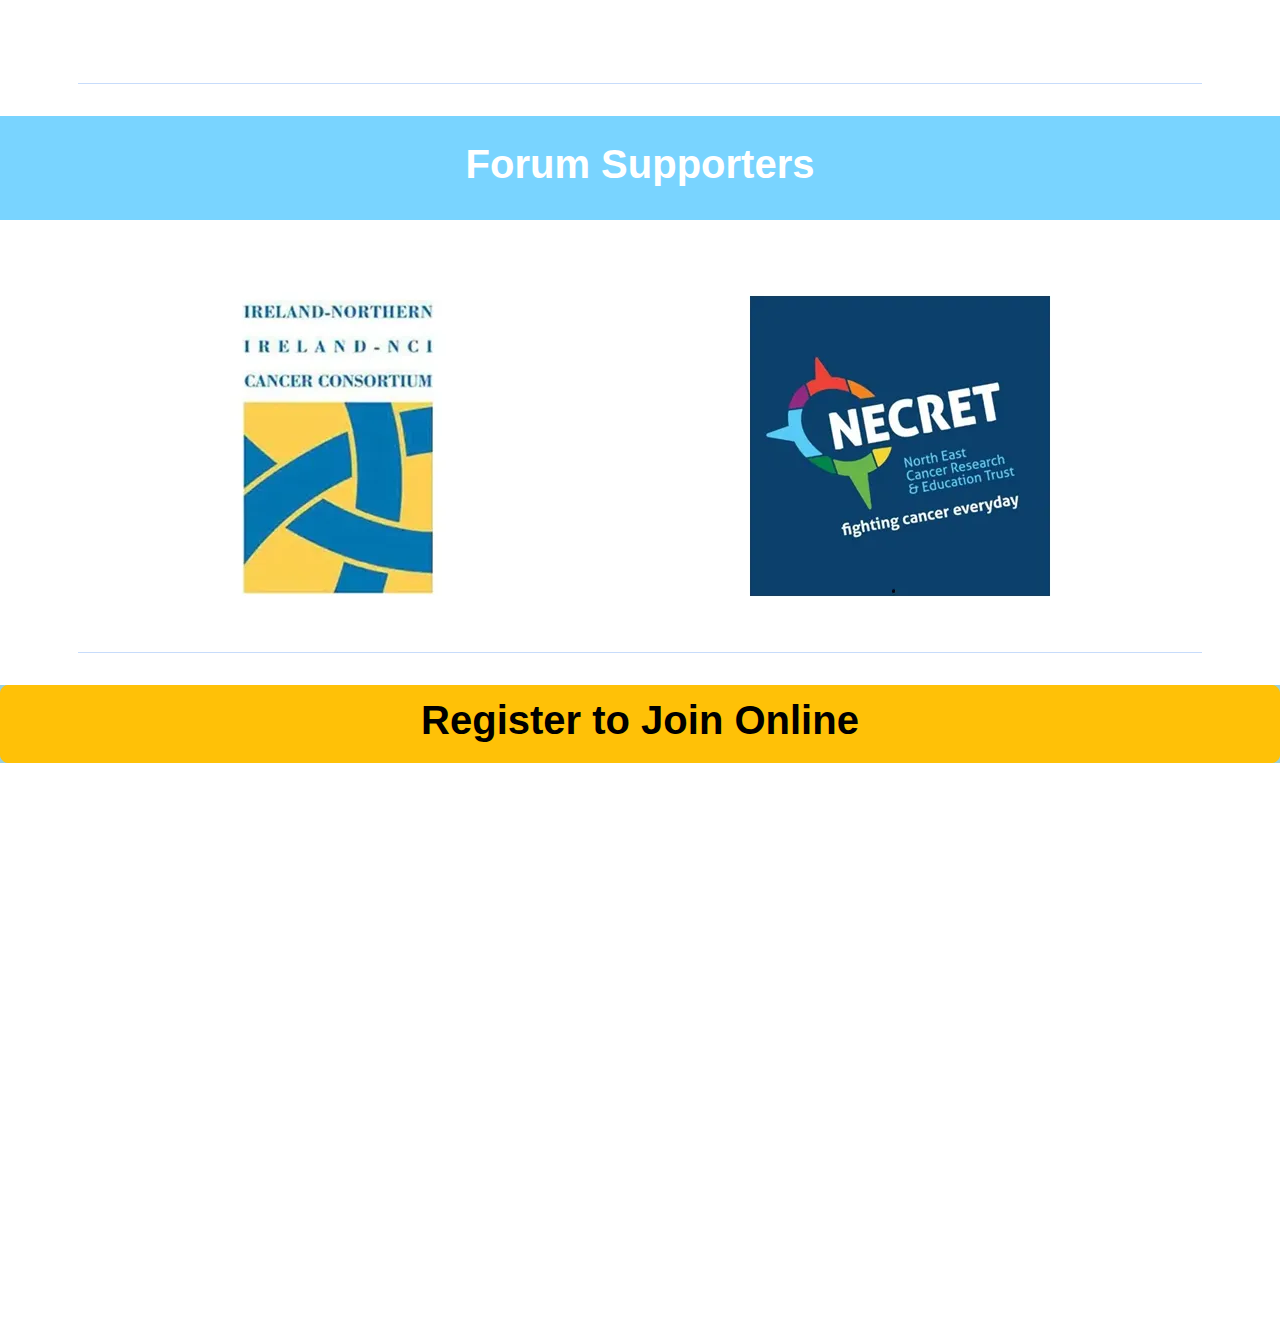
==== commit 830edd74: "PJ - Updates" ====
--- a/index.html
+++ b/index.html
@@ -230,9 +230,9 @@
                     </tr>
                     <tr>
                         <td class="col-lg-3 paddingTableLeft">
-                            <img class="img-fluid mx-auto d-block" src="./img/Lynn_Schuchter.webp" alt="Lynn Schuchter">
-                            <h5 class="text-center barlow">Lynn Schuchter</h5>
-                            <p class="text-center barlow">President,  American Society for Clinical Oncology.</p>
+                            <img class="img-fluid mx-auto d-block" src="./img/Richard_Neal.webp" alt="Richard Neal">
+                            <h5 class="text-center barlow">Richard Neal</h5>
+                            <p class="text-center barlow">US Congressman.</p>
                         </td>
                         <td class="col-lg-3 paddingTableLeft">
                             <img class="img-fluid mx-auto d-block" src="./img/Jarushka_Naidoo.webp" alt="JarushkaNaidoo">
